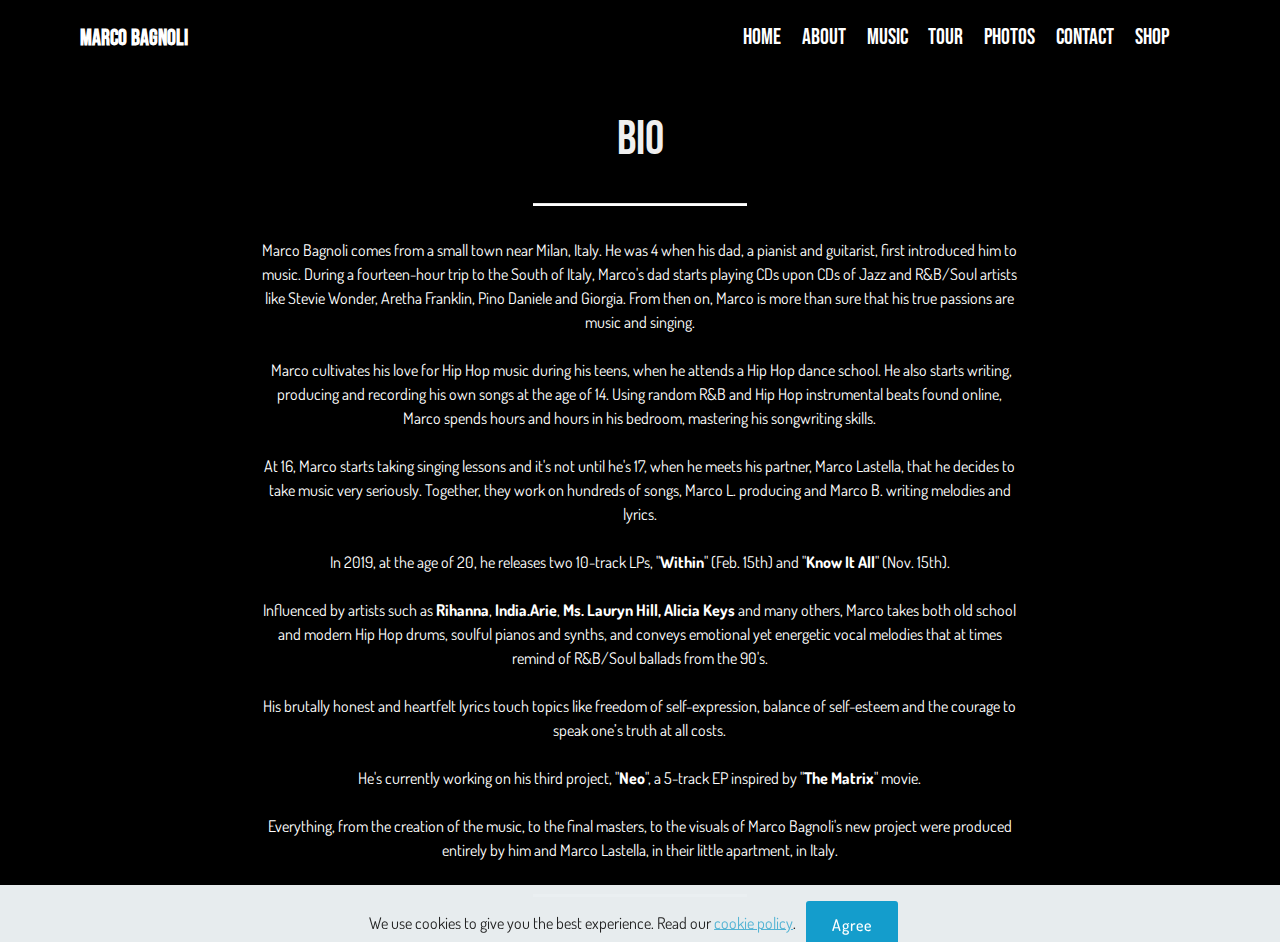
==== about.html @ 015d4e6a "create github pages" ====
<!DOCTYPE html>
<html  >
<head>
  <!-- Site made with Mobirise Website Builder v4.12.0, https://mobirise.com -->
  <meta charset="UTF-8">
  <meta http-equiv="X-UA-Compatible" content="IE=edge">
  <meta name="generator" content="Mobirise v4.12.0, mobirise.com">
  <meta name="viewport" content="width=device-width, initial-scale=1, minimum-scale=1">
  <link rel="shortcut icon" href="assets/images/favicon.png" type="image/x-icon">
  <meta name="description" content="Marco Bagnoli's Biography and informations.">
  
  <title>About</title>
  <link rel="stylesheet" href="assets/web/assets/mobirise-icons/mobirise-icons.css">
  <link rel="stylesheet" href="assets/bootstrap/css/bootstrap.min.css">
  <link rel="stylesheet" href="assets/bootstrap/css/bootstrap-grid.min.css">
  <link rel="stylesheet" href="assets/bootstrap/css/bootstrap-reboot.min.css">
  <link rel="stylesheet" href="assets/facebook-plugin/style.css">
  <link rel="stylesheet" href="assets/web/assets/gdpr-plugin/gdpr-styles.css">
  <link rel="stylesheet" href="assets/tether/tether.min.css">
  <link rel="stylesheet" href="assets/dropdown/css/style.css">
  <link rel="stylesheet" href="assets/theme/css/style.css">
  <link href="assets/fonts/style.css" rel="stylesheet">
  <link rel="preload" as="style" href="assets/mobirise/css/mbr-additional.css"><link rel="stylesheet" href="assets/mobirise/css/mbr-additional.css" type="text/css">
  
  
  
</head>
<body>

<!-- Analytics -->
<!-- Global site tag (gtag.js) - Google Analytics -->
<script async src="https://www.googletagmanager.com/gtag/js?id=UA-132354261-1"></script>
<script>
  window.dataLayer = window.dataLayer || [];
  function gtag(){dataLayer.push(arguments);}
  gtag('js', new Date());

  gtag('config', 'UA-132354261-1');
</script>

<!-- /Analytics -->


  <section class="menu cid-qTkzRZLJNu" once="menu" id="menu1-1o">

    

    <nav class="navbar navbar-expand beta-menu navbar-dropdown align-items-center navbar-fixed-top navbar-toggleable-sm">
        <button class="navbar-toggler navbar-toggler-right" type="button" data-toggle="collapse" data-target="#navbarSupportedContent" aria-controls="navbarSupportedContent" aria-expanded="false" aria-label="Toggle navigation">
            <div class="hamburger">
                <span></span>
                <span></span>
                <span></span>
                <span></span>
            </div>
        </button>
        <div class="menu-logo">
            <div class="navbar-brand">
                
                <span class="navbar-caption-wrap"><a class="navbar-caption text-white display-4" href="index.html">
                        marco bagnoli</a></span>
            </div>
        </div>
        <div class="collapse navbar-collapse" id="navbarSupportedContent">
            <ul class="navbar-nav nav-dropdown nav-right" data-app-modern-menu="true"><li class="nav-item">
                    <a class="nav-link link text-white display-4" href="index.html">
                        
                        HOME</a>
                </li><li class="nav-item"><a class="nav-link link text-white display-4" href="page3.html">about</a></li><li class="nav-item"><a class="nav-link link text-white display-4" href="page4.html">music</a></li><li class="nav-item"><a class="nav-link link text-white display-4" href="page7.html">tour</a></li><li class="nav-item"><a class="nav-link link text-white display-4" href="page5.html">photos</a></li><li class="nav-item"><a class="nav-link link text-white display-4" href="page6.html">contact</a></li><li class="nav-item"><a class="nav-link link text-white display-4" href="page8.html">shop</a></li>
                <li class="nav-item">
                    <a class="nav-link link text-white display-4" href="https://mobirise.com">
                        </a>
                </li></ul>
            
        </div>
    </nav>
</section>

<section class="engine"><a href="https://mobirise.info/j">website templates</a></section><section once="footers" class="cid-rNeurJ3QUD" id="footer6-1p">

    

    

    <div class="container">
        <div class="media-container-row align-center mbr-white">
            <div class="col-12">
                <p class="mbr-text mb-0 mbr-fonts-style display-7">
                    © Copyright 2020 Marco Bagnoli - All Rights Reserved - <a href="policy.html" target="_blank">Privacy Policy</a></p>
            </div>
        </div>
    </div>
</section>

<section class="mbr-section content4 cid-rSmKS3xxkM" id="content4-21">

    

    <div class="container">
        <div class="media-container-row">
            <div class="title col-12 col-md-8">
                <h2 class="align-center pb-3 mbr-fonts-style display-2">Bio<br></h2>
                
                
            </div>
        </div>
    </div>
</section>

<section class="mbr-section article content10 cid-rSmKSJbjOp" id="content10-22">
    
     

    <div class="container">
        <div class="inner-container" style="width: 69%;">
            <hr class="line" style="width: 28%;">
            <div class="section-text align-center mbr-white mbr-fonts-style display-7">Marco Bagnoli comes from a small town near Milan, Italy. He was 4 when his dad, a pianist and guitarist, first introduced him to music. During a fourteen-hour trip to the South of Italy, Marco's dad starts playing CDs upon CDs of Jazz and R&amp;B/Soul artists like Stevie Wonder, Aretha Franklin, Pino Daniele and Giorgia. From then on, Marco is more than sure that his true passions are music and singing.<br><br>&nbsp;Marco cultivates his love for Hip Hop music during his teens, when he attends a Hip Hop dance school. He also starts&nbsp;writing, producing and recording his own songs at the age of 14. Using random R&amp;B and Hip Hop instrumental beats found online, Marco spends hours and hours in his bedroom, mastering his songwriting skills.<br><br>At 16, Marco starts taking singing lessons and it's not until he's 17, when he meets his partner, Marco Lastella, that he decides to take music very seriously. Together, they work on hundreds of songs, Marco L. producing and Marco B. writing melodies and lyrics.<br><br>In 2019, at the age of 20, he releases two 10-track LPs, "<strong>Within</strong>" (Feb. 15th) and "<strong>Know It All</strong>" (Nov. 15th).<br><br>Influenced by artists such as <strong>Rihanna</strong>, <strong>India.Arie</strong>, <strong>Ms. Lauryn Hill, Alicia Keys </strong>and&nbsp;many others, Marco takes both old school and modern Hip Hop drums, soulful pianos and synths, and conveys emotional yet energetic vocal melodies that at times remind of R&amp;B/Soul ballads from the 90's.<br><br>His brutally honest and heartfelt lyrics touch topics like freedom of self-expression, balance of self-esteem and the courage to speak one’s truth at all costs.<br><br>He's currently working on his third project, "<strong>Neo</strong>", a 5-track EP inspired by "<strong>The Matrix</strong>" movie.<br><br>Everything, from the creation of the music, to the final masters, to the visuals of Marco Bagnoli's new project were produced entirely by him and Marco Lastella, in their little apartment, in Italy.</div>
            <hr class="line" style="width: 28%;">
        </div>
    </div>
</section>


  <script src="assets/web/assets/jquery/jquery.min.js"></script>
  <script src="assets/popper/popper.min.js"></script>
  <script src="assets/bootstrap/js/bootstrap.min.js"></script>
  <script src="https://connect.facebook.net/en_US/sdk.js#xfbml=1&version=v2.5"></script>
  <script src="https://apis.google.com/js/plusone.js"></script>
  <script src="assets/facebook-plugin/facebook-script.js"></script>
  <script src="assets/tether/tether.min.js"></script>
  <script src="assets/web/assets/cookies-alert-plugin/cookies-alert-core.js"></script>
  <script src="assets/web/assets/cookies-alert-plugin/cookies-alert-script.js"></script>
  <script src="assets/smoothscroll/smooth-scroll.js"></script>
  <script src="assets/dropdown/js/nav-dropdown.js"></script>
  <script src="assets/dropdown/js/navbar-dropdown.js"></script>
  <script src="assets/touchswipe/jquery.touch-swipe.min.js"></script>
  <script src="assets/theme/js/script.js"></script>
  
  
<input name="cookieData" type="hidden" data-cookie-customDialogSelector='null' data-cookie-colorText='#232323' data-cookie-colorBg='rgba(234, 239, 241, 0.99)' data-cookie-textButton='Agree' data-cookie-colorButton='' data-cookie-colorLink='#55b4d4' data-cookie-underlineLink='true' data-cookie-text="We use cookies to give you the best experience. Read our <a href='policy.html'>cookie policy</a>.">
  </body>
</html>
---- assets/web/assets/mobirise-icons/mobirise-icons.css ----
@font-face {
  font-family: 'MobiriseIcons';
  src:  url('mobirise-icons.eot?spat4u');
  src:  url('mobirise-icons.eot?spat4u#iefix') format('embedded-opentype'),
    url('mobirise-icons.ttf?spat4u') format('truetype'),
    url('mobirise-icons.woff?spat4u') format('woff'),
    url('mobirise-icons.svg?spat4u#MobiriseIcons') format('svg');
  font-weight: normal;
  font-style: normal;
  font-display: swap;
}

[class^="mbri-"], [class*=" mbri-"] {
  /* use !important to prevent issues with browser extensions that change fonts */
  font-family: MobiriseIcons !important;
  speak: none;
  font-style: normal;
  font-weight: normal;
  font-variant: normal;
  text-transform: none;
  line-height: 1;

  /* Better Font Rendering =========== */
  -webkit-font-smoothing: antialiased;
  -moz-osx-font-smoothing: grayscale;
}

.mbri-add-submenu:before {
  content: "\e900";
}
.mbri-alert:before {
  content: "\e901";
}
.mbri-align-center:before {
  content: "\e902";
}
.mbri-align-justify:before {
  content: "\e903";
}
.mbri-align-left:before {
  content: "\e904";
}
.mbri-align-right:before {
  content: "\e905";
}
.mbri-android:before {
  content: "\e906";
}
.mbri-apple:before {
  content: "\e907";
}
.mbri-arrow-down:before {
  content: "\e908";
}
.mbri-arrow-next:before {
  content: "\e909";
}
.mbri-arrow-prev:before {
  content: "\e90a";
}
.mbri-arrow-up:before {
  content: "\e90b";
}
.mbri-bold:before {
  content: "\e90c";
}
.mbri-bookmark:before {
  content: "\e90d";
}
.mbri-bootstrap:before {
  content: "\e90e";
}
.mbri-briefcase:before {
  content: "\e90f";
}
.mbri-browse:before {
  content: "\e910";
}
.mbri-bulleted-list:before {
  content: "\e911";
}
.mbri-calendar:before {
  content: "\e912";
}
.mbri-camera:before {
  content: "\e913";
}
.mbri-cart-add:before {
  content: "\e914";
}
.mbri-cart-full:before {
  content: "\e915";
}
.mbri-cash:before {
  content: "\e916";
}
.mbri-change-style:before {
  content: "\e917";
}
.mbri-chat:before {
  content: "\e918";
}
.mbri-clock:before {
  content: "\e919";
}
.mbri-close:before {
  content: "\e91a";
}
.mbri-cloud:before {
  content: "\e91b";
}
.mbri-code:before {
  content: "\e91c";
}
.mbri-contact-form:before {
  content: "\e91d";
}
.mbri-credit-card:before {
  content: "\e91e";
}
.mbri-cursor-click:before {
  content: "\e91f";
}
.mbri-cust-feedback:before {
  content: "\e920";
}
.mbri-database:before {
  content: "\e921";
}
.mbri-delivery:before {
  content: "\e922";
}
.mbri-desktop:before {
  content: "\e923";
}
.mbri-devices:before {
  content: "\e924";
}
.mbri-down:before {
  content: "\e925";
}
.mbri-download:before {
  content: "\e989";
}
.mbri-drag-n-drop:before {
  content: "\e927";
}
.mbri-drag-n-drop2:before {
  content: "\e928";
}
.mbri-edit:before {
  content: "\e929";
}
.mbri-edit2:before {
  content: "\e92a";
}
.mbri-error:before {
  content: "\e92b";
}
.mbri-extension:before {
  content: "\e92c";
}
.mbri-features:before {
  content: "\e92d";
}
.mbri-file:before {
  content: "\e92e";
}
.mbri-flag:before {
  content: "\e92f";
}
.mbri-folder:before {
  content: "\e930";
}
.mbri-gift:before {
  content: "\e931";
}
.mbri-github:before {
  content: "\e932";
}
.mbri-globe:before {
  content: "\e933";
}
.mbri-globe-2:before {
  content: "\e934";
}
.mbri-growing-chart:before {
  content: "\e935";
}
.mbri-hearth:before {
  content: "\e936";
}
.mbri-help:before {
  content: "\e937";
}
.mbri-home:before {
  content: "\e938";
}
.mbri-hot-cup:before {
  content: "\e939";
}
.mbri-idea:before {
  content: "\e93a";
}
.mbri-image-gallery:before {
  content: "\e93b";
}
.mbri-image-slider:before {
  content: "\e93c";
}
.mbri-info:before {
  content: "\e93d";
}
.mbri-italic:before {
  content: "\e93e";
}
.mbri-key:before {
  content: "\e93f";
}
.mbri-laptop:before {
  content: "\e940";
}
.mbri-layers:before {
  content: "\e941";
}
.mbri-left-right:before {
  content: "\e942";
}
.mbri-left:before {
  content: "\e943";
}
.mbri-letter:before {
  content: "\e944";
}
.mbri-like:before {
  content: "\e945";
}
.mbri-link:before {
  content: "\e946";
}
.mbri-lock:before {
  content: "\e947";
}
.mbri-login:before {
  content: "\e948";
}
.mbri-logout:before {
  content: "\e949";
}
.mbri-magic-stick:before {
  content: "\e94a";
}
.mbri-map-pin:before {
  content: "\e94b";
}
.mbri-menu:before {
  content: "\e94c";
}
.mbri-mobile:before {
  content: "\e94d";
}
.mbri-mobile2:before {
  content: "\e94e";
}
.mbri-mobirise:before {
  content: "\e94f";
}
.mbri-more-horizontal:before {
  content: "\e950";
}
.mbri-more-vertical:before {
  content: "\e951";
}
.mbri-music:before {
  content: "\e952";
}
.mbri-new-file:before {
  content: "\e953";
}
.mbri-numbered-list:before {
  content: "\e954";
}
.mbri-opened-folder:before {
  content: "\e955";
}
.mbri-pages:before {
  content: "\e956";
}
.mbri-paper-plane:before {
  content: "\e957";
}
.mbri-paperclip:before {
  content: "\e958";
}
.mbri-photo:before {
  content: "\e959";
}
.mbri-photos:before {
  content: "\e95a";
}
.mbri-pin:before {
  content: "\e95b";
}
.mbri-play:before {
  content: "\e95c";
}
.mbri-plus:before {
  content: "\e95d";
}
.mbri-preview:before {
  content: "\e95e";
}
.mbri-print:before {
  content: "\e95f";
}
.mbri-protect:before {
  content: "\e960";
}
.mbri-question:before {
  content: "\e961";
}
.mbri-quote-left:before {
  content: "\e962";
}
.mbri-quote-right:before {
  content: "\e963";
}
.mbri-refresh:before {
  content: "\e964";
}
.mbri-responsive:before {
  content: "\e965";
}
.mbri-right:before {
  content: "\e966";
}
.mbri-rocket:before {
  content: "\e967";
}
.mbri-sad-face:before {
  content: "\e968";
}
.mbri-sale:before {
  content: "\e969";
}
.mbri-save:before {
  content: "\e96a";
}
.mbri-search:before {
  content: "\e96b";
}
.mbri-setting:before {
  content: "\e96c";
}
.mbri-setting2:before {
  content: "\e96d";
}
.mbri-setting3:before {
  content: "\e96e";
}
.mbri-share:before {
  content: "\e96f";
}
.mbri-shopping-bag:before {
  content: "\e970";
}
.mbri-shopping-basket:before {
  content: "\e971";
}
.mbri-shopping-cart:before {
  content: "\e972";
}
.mbri-sites:before {
  content: "\e973";
}
.mbri-smile-face:before {
  content: "\e974";
}
.mbri-speed:before {
  content: "\e975";
}
.mbri-star:before {
  content: "\e976";
}
.mbri-success:before {
  content: "\e977";
}
.mbri-sun:before {
  content: "\e978";
}
.mbri-sun2:before {
  content: "\e979";
}
.mbri-tablet:before {
  content: "\e97a";
}
.mbri-tablet-vertical:before {
  content: "\e97b";
}
.mbri-target:before {
  content: "\e97c";
}
.mbri-timer:before {
  content: "\e97d";
}
.mbri-to-ftp:before {
  content: "\e97e";
}
.mbri-to-local-drive:before {
  content: "\e97f";
}
.mbri-touch-swipe:before {
  content: "\e980";
}
.mbri-touch:before {
  content: "\e981";
}
.mbri-trash:before {
  content: "\e982";
}
.mbri-underline:before {
  content: "\e983";
}
.mbri-unlink:before {
  content: "\e984";
}
.mbri-unlock:before {
  content: "\e985";
}
.mbri-up-down:before {
  content: "\e986";
}
.mbri-up:before {
  content: "\e987";
}
.mbri-update:before {
  content: "\e988";
}
.mbri-upload:before {
 content: "\e926"; 
}
.mbri-user:before {
  content: "\e98a";
}
.mbri-user2:before {
  content: "\e98b";
}
.mbri-users:before {
  content: "\e98c";
}
.mbri-video:before {
  content: "\e98d";
}
.mbri-video-play:before {
  content: "\e98e";
}
.mbri-watch:before {
  content: "\e98f";
}
.mbri-website-theme:before {
  content: "\e990";
}
.mbri-wifi:before {
  content: "\e991";
}
.mbri-windows:before {
  content: "\e992";
}
.mbri-zoom-out:before {
  content: "\e993";
}
.mbri-redo:before {
  content: "\e994";
}
.mbri-undo:before {
  content: "\e995";
}
---- assets/facebook-plugin/style.css ----
.mbr-section.mbr-section__comments{
    position: relative;
}
.mbr-section__comments{
    background-size: cover;
}
.addons-container {
  position: relative;
  margin-left: auto;
  margin-right: auto;
  padding-right: 15px;
  padding-left: 15px; }
  @media (min-width: 576px) {
    .addons-container {
      padding-right: 15px;
      padding-left: 15px; } }
  @media (min-width: 768px) {
    .addons-container {
      padding-right: 15px;
      padding-left: 15px; } }
  @media (min-width: 992px) {
    .addons-container {
      padding-right: 15px;
      padding-left: 15px; } }
  @media (min-width: 1200px) {
    .addons-container {
      padding-right: 15px;
      padding-left: 15px; } }
  @media (min-width: 576px) {
    .addons-container {
      width: 540px;
      max-width: 100%; } }
  @media (min-width: 768px) {
    .addons-container {
      width: 720px;
      max-width: 100%; } }
  @media (min-width: 992px) {
    .addons-container {
      width: 960px;
      max-width: 100%; } }
  @media (min-width: 1200px) {
    .addons-container {
      width: 1140px;
      max-width: 100%; } }

.addons-container-inner{
    position: relative;
    width: 100%;
    min-height: 1px;
    padding-right: 15px;
    padding-left: 15px;
}
@media (min-width: 567px) {
    .addons-container-inner{
        -ms-flex: 0 0 66.666667%;
        flex: 0 0 66.666667%;
        max-width: 66.666667%;
    }
}
.addons-row{
    display: flex;
    justify-content:center;
}
---- assets/web/assets/gdpr-plugin/gdpr-styles.css ----
.gdpr-block {
    padding: 10px;
    font-size: 14px;
    display: block;
    width: 100%;
    text-align: center;
}
.gdpr-block.covert {
	display: none;
}
.textGDPR {
    position: relative;
}
.gdpr-block label span.textGDPR input[name='gdpr']{
    width: 15px;
    height: 15px;
    margin: 0;
    position: absolute;
    top: 2px;
    left: -20px;
}
.gdpr-block label {
    color: #a7a7a7;
    vertical-align: middle;
    user-select: none;
    margin-bottom: 0;
}
---- assets/dropdown/css/style.css ----
.navbar-dropdown {
  left: 0;
  padding: 0;
  position: absolute;
  right: 0;
  top: 0;
  transition: all 0.45s ease;
  z-index: 1030;
  background: #282828; }
  .navbar-dropdown .navbar-logo {
    margin-right: 0.8rem;
    transition: margin 0.3s ease-in-out;
    vertical-align: middle; }
    .navbar-dropdown .navbar-logo img {
      height: 3.125rem;
      transition: all 0.3s ease-in-out; }
    .navbar-dropdown .navbar-logo.mbr-iconfont {
      font-size: 3.125rem;
      line-height: 3.125rem; }
  .navbar-dropdown .navbar-caption {
    font-weight: 700;
    white-space: normal;
    vertical-align: -4px;
    line-height: 3.125rem !important; }
    .navbar-dropdown .navbar-caption, .navbar-dropdown .navbar-caption:hover {
      color: inherit;
      text-decoration: none; }
  .navbar-dropdown .mbr-iconfont + .navbar-caption {
    vertical-align: -1px; }
  .navbar-dropdown.navbar-fixed-top {
    position: fixed; }
  .navbar-dropdown .navbar-brand span {
    vertical-align: -4px; }
  .navbar-dropdown.bg-color.transparent {
    background: none; }
  .navbar-dropdown.navbar-short .navbar-brand {
    padding: 0.625rem 0; }
    .navbar-dropdown.navbar-short .navbar-brand span {
      vertical-align: -1px; }
  .navbar-dropdown.navbar-short .navbar-caption {
    line-height: 2.375rem !important;
    vertical-align: -2px; }
  .navbar-dropdown.navbar-short .navbar-logo {
    margin-right: 0.5rem; }
    .navbar-dropdown.navbar-short .navbar-logo img {
      height: 2.375rem; }
    .navbar-dropdown.navbar-short .navbar-logo.mbr-iconfont {
      font-size: 2.375rem;
      line-height: 2.375rem; }
  .navbar-dropdown.navbar-short .mbr-table-cell {
    height: 3.625rem; }
  .navbar-dropdown .navbar-close {
    left: 0.6875rem;
    position: fixed;
    top: 0.75rem;
    z-index: 1000; }
  .navbar-dropdown .hamburger-icon {
    content: "";
    display: inline-block;
    vertical-align: middle;
    width: 16px;
    -webkit-box-shadow: 0 -6px 0 1px #282828,0 0 0 1px #282828,0 6px 0 1px #282828;
    -moz-box-shadow: 0 -6px 0 1px #282828,0 0 0 1px #282828,0 6px 0 1px #282828;
    box-shadow: 0 -6px 0 1px #282828,0 0 0 1px #282828,0 6px 0 1px #282828; }

.dropdown-menu .dropdown-toggle[data-toggle="dropdown-submenu"]::after {
  border-bottom: 0.35em solid transparent;
  border-left: 0.35em solid;
  border-right: 0;
  border-top: 0.35em solid transparent;
  margin-left: 0.3rem; }

.dropdown-menu .dropdown-item:focus {
  outline: 0; }

.nav-dropdown {
  font-size: 0.75rem;
  font-weight: 500;
  height: auto !important; }
  .nav-dropdown .nav-btn {
    padding-left: 1rem; }
  .nav-dropdown .link {
    margin: .667em 1.667em;
    font-weight: 500;
    padding: 0;
    transition: color .2s ease-in-out; }
    .nav-dropdown .link.dropdown-toggle {
      margin-right: 2.583em; }
      .nav-dropdown .link.dropdown-toggle::after {
        margin-left: .25rem;
        border-top: 0.35em solid;
        border-right: 0.35em solid transparent;
        border-left: 0.35em solid transparent;
        border-bottom: 0; }
      .nav-dropdown .link.dropdown-toggle[aria-expanded="true"] {
        margin: 0;
        padding: 0.667em 3.263em  0.667em 1.667em; }
  .nav-dropdown .link::after,
  .nav-dropdown .dropdown-item::after {
    color: inherit; }
  .nav-dropdown .btn {
    font-size: 0.75rem;
    font-weight: 700;
    letter-spacing: 0;
    margin-bottom: 0;
    padding-left: 1.25rem;
    padding-right: 1.25rem; }
  .nav-dropdown .dropdown-menu {
    border-radius: 0;
    border: 0;
    left: 0;
    margin: 0;
    padding-bottom: 1.25rem;
    padding-top: 1.25rem;
    position: relative; }
  .nav-dropdown .dropdown-submenu {
    margin-left: 0.125rem;
    top: 0; }
  .nav-dropdown .dropdown-item {
    font-weight: 500;
    line-height: 2;
    padding: 0.3846em 4.615em 0.3846em 1.5385em;
    position: relative;
    transition: color .2s ease-in-out, background-color .2s ease-in-out; }
    .nav-dropdown .dropdown-item::after {
      margin-top: -0.3077em;
      position: absolute;
      right: 1.1538em;
      top: 50%; }
    .nav-dropdown .dropdown-item:focus, .nav-dropdown .dropdown-item:hover {
      background: none; }

@media (max-width: 767px) {
  .nav-dropdown.navbar-toggleable-sm {
    bottom: 0;
    display: none;
    left: 0;
    overflow-x: hidden;
    position: fixed;
    top: 0;
    transform: translateX(-100%);
    -ms-transform: translateX(-100%);
    -webkit-transform: translateX(-100%);
    width: 18.75rem;
    z-index: 999; } }
.nav-dropdown.navbar-toggleable-xl {
  bottom: 0;
  display: none;
  left: 0;
  overflow-x: hidden;
  position: fixed;
  top: 0;
  transform: translateX(-100%);
  -ms-transform: translateX(-100%);
  -webkit-transform: translateX(-100%);
  width: 18.75rem;
  z-index: 999; }

.nav-dropdown-sm {
  display: block !important;
  overflow-x: hidden;
  overflow: auto;
  padding-top: 3.875rem; }
  .nav-dropdown-sm::after {
    content: "";
    display: block;
    height: 3rem;
    width: 100%; }
  .nav-dropdown-sm.collapse.in ~ .navbar-close {
    display: block !important; }
  .nav-dropdown-sm.collapsing, .nav-dropdown-sm.collapse.in {
    transform: translateX(0);
    -ms-transform: translateX(0);
    -webkit-transform: translateX(0);
    transition: all 0.25s ease-out;
    -webkit-transition: all 0.25s ease-out;
    background: #282828; }
  .nav-dropdown-sm.collapsing[aria-expanded="false"] {
    transform: translateX(-100%);
    -ms-transform: translateX(-100%);
    -webkit-transform: translateX(-100%); }
  .nav-dropdown-sm .nav-item {
    display: block;
    margin-left: 0 !important;
    padding-left: 0; }
  .nav-dropdown-sm .link,
  .nav-dropdown-sm .dropdown-item {
    border-top: 1px dotted rgba(255, 255, 255, 0.1);
    font-size: 0.8125rem;
    line-height: 1.6;
    margin: 0 !important;
    padding: 0.875rem 2.4rem 0.875rem 1.5625rem !important;
    position: relative;
    white-space: normal; }
    .nav-dropdown-sm .link:focus, .nav-dropdown-sm .link:hover,
    .nav-dropdown-sm .dropdown-item:focus,
    .nav-dropdown-sm .dropdown-item:hover {
      background: rgba(0, 0, 0, 0.2) !important;
      color: #c0a375; }
  .nav-dropdown-sm .nav-btn {
    position: relative;
    padding: 1.5625rem 1.5625rem 0 1.5625rem; }
    .nav-dropdown-sm .nav-btn::before {
      border-top: 1px dotted rgba(255, 255, 255, 0.1);
      content: "";
      left: 0;
      position: absolute;
      top: 0;
      width: 100%; }
    .nav-dropdown-sm .nav-btn + .nav-btn {
      padding-top: 0.625rem; }
      .nav-dropdown-sm .nav-btn + .nav-btn::before {
        display: none; }
  .nav-dropdown-sm .btn {
    padding: 0.625rem 0; }
  .nav-dropdown-sm .dropdown-toggle[data-toggle="dropdown-submenu"]::after {
    margin-left: .25rem;
    border-top: 0.35em solid;
    border-right: 0.35em solid transparent;
    border-left: 0.35em solid transparent;
    border-bottom: 0; }
  .nav-dropdown-sm .dropdown-toggle[data-toggle="dropdown-submenu"][aria-expanded="true"]::after {
    border-top: 0;
    border-right: 0.35em solid transparent;
    border-left: 0.35em solid transparent;
    border-bottom: 0.35em solid; }
  .nav-dropdown-sm .dropdown-menu {
    margin: 0;
    padding: 0;
    position: relative;
    top: 0;
    left: 0;
    width: 100%;
    border: 0;
    float: none;
    border-radius: 0;
    background: none; }
  .nav-dropdown-sm .dropdown-submenu {
    left: 100%;
    margin-left: 0.125rem;
    margin-top: -1.25rem;
    top: 0; }

.navbar-toggleable-sm .nav-dropdown .dropdown-menu {
  position: absolute; }

.navbar-toggleable-sm .nav-dropdown .dropdown-submenu {
  left: 100%;
  margin-left: 0.125rem;
  margin-top: -1.25rem;
  top: 0; }

.navbar-toggleable-sm.opened .nav-dropdown .dropdown-menu {
  position: relative; }

.navbar-toggleable-sm.opened .nav-dropdown .dropdown-submenu {
  left: 0;
  margin-left: 00rem;
  margin-top: 0rem;
  top: 0; }

.is-builder .nav-dropdown.collapsing {
  transition: none !important; }

/*# sourceMappingURL=style.css.map */
---- assets/theme/css/style.css ----
/*!
 * Mobirise v4 theme (https://mobirise.com/)
 * Copyright 2017 Mobirise
 */
section {
  background-color: #eeeeee; }

body {
  font-style: normal;
  line-height: 1.5; }

section,
.container,
.container-fluid {
  position: relative;
  word-wrap: break-word; }

a.mbr-iconfont:hover {
  text-decoration: none; }

.article .lead p,
.article .lead ul,
.article .lead ol,
.article .lead pre,
.article .lead blockquote {
  margin-bottom: 0; }

ul,
ol,
pre,
blockquote {
  margin-bottom: 2.3125rem; }

pre {
  background: #f4f4f4;
  padding: 10px 24px;
  white-space: pre-wrap; }

.inactive {
  -webkit-user-select: none;
  -moz-user-select: none;
  -ms-user-select: none;
  user-select: none;
  pointer-events: none;
  -webkit-user-drag: none;
  user-drag: none; }

.mbr-section__comments .row {
  justify-content: center;
  -webkit-justify-content: center; }

a {
  font-style: normal;
  font-weight: 400;
  cursor: pointer; }
  a, a:hover {
    text-decoration: none; }

figure {
  margin-bottom: 0; }

body {
  color: #232323; }

h1,
h2,
h3,
h4,
h5,
h6,
.h1,
.h2,
.h3,
.h4,
.h5,
.h6,
.display-1,
.display-2,
.display-3,
.display-4 {
  line-height: 1;
  word-break: break-word;
  word-wrap: break-word; }

.mbr-section-title {
  font-style: normal;
  line-height: 1.2; }

.mbr-section-subtitle {
  line-height: 1.3; }

.mbr-text {
  font-style: normal;
  line-height: 1.6; }

b,
strong {
  font-weight: bold; }

blockquote {
  padding: 10px 0 10px 20px;
  position: relative;
  border-left: 2px solid;
  border-color: #ff3366; }

input:-webkit-autofill, input:-webkit-autofill:hover, input:-webkit-autofill:focus, input:-webkit-autofill:active {
  transition-delay: 9999s;
  transition-property: background-color, color; }

textarea[type='hidden'] {
  display: none; }

body {
  position: relative; }

section {
  background-position: 50% 50%;
  background-repeat: no-repeat;
  background-size: cover; }
  section .mbr-background-video,
  section .mbr-background-video-preview {
    position: absolute;
    bottom: 0;
    left: 0;
    right: 0;
    top: 0; }

.hidden {
  visibility: hidden; }

.mbr-z-index20 {
  z-index: 20; }

/*! Base colors */
.mbr-white {
  color: #ffffff; }

.mbr-black {
  color: #000000; }

.mbr-bg-white {
  background-color: #ffffff; }

.mbr-bg-black {
  background-color: #000000; }

/*! Text-aligns */
.align-left {
  text-align: left; }

.align-center {
  text-align: center; }

.align-right {
  text-align: right; }

@media (max-width: 767px) {
  .align-left,
  .align-center,
  .align-right,
  .mbr-section-btn,
  .mbr-section-title {
    text-align: center; } }
/*! Font-weight  */
.mbr-light {
  font-weight: 300; }

.mbr-regular {
  font-weight: 400; }

.mbr-semibold {
  font-weight: 500; }

.mbr-bold {
  font-weight: 700; }

/*! Media  */
.media-size-item {
  -webkit-flex: 1 1 auto;
  -moz-flex: 1 1 auto;
  -ms-flex: 1 1 auto;
  -o-flex: 1 1 auto;
  flex: 1 1 auto; }

.media-content {
  -webkit-flex-basis: 100%;
  flex-basis: 100%; }

.media-container-row {
  display: -ms-flexbox;
  display: -webkit-flex;
  display: flex;
  -webkit-flex-direction: row;
  -ms-flex-direction: row;
  flex-direction: row;
  -webkit-flex-wrap: wrap;
  -ms-flex-wrap: wrap;
  flex-wrap: wrap;
  -webkit-justify-content: center;
  -ms-flex-pack: center;
  justify-content: center;
  -webkit-align-content: center;
  -ms-flex-line-pack: center;
  align-content: center;
  -webkit-align-items: start;
  -ms-flex-align: start;
  align-items: start; }
  .media-container-row .media-size-item {
    width: 400px; }

.media-container-column {
  display: -ms-flexbox;
  display: -webkit-flex;
  display: flex;
  -webkit-flex-direction: column;
  -ms-flex-direction: column;
  flex-direction: column;
  -webkit-flex-wrap: wrap;
  -ms-flex-wrap: wrap;
  flex-wrap: wrap;
  -webkit-justify-content: center;
  -ms-flex-pack: center;
  justify-content: center;
  -webkit-align-content: center;
  -ms-flex-line-pack: center;
  align-content: center;
  -webkit-align-items: stretch;
  -ms-flex-align: stretch;
  align-items: stretch; }
  .media-container-column > * {
    width: 100%; }

@media (min-width: 992px) {
  .media-container-row {
    -webkit-flex-wrap: nowrap;
    -ms-flex-wrap: nowrap;
    flex-wrap: nowrap; } }
figure {
  overflow: hidden; }

figure[mbr-media-size] {
  transition: width 0.1s; }

.mbr-figure img,
.mbr-figure iframe {
  display: block;
  width: 100%; }

.card {
  background-color: transparent;
  border: none; }

.card-box {
  width: 100%; }

.card-img {
  text-align: center;
  flex-shrink: 0;
  -webkit-flex-shrink: 0; }

.media {
  max-width: 100%;
  margin: 0 auto; }

.mbr-figure {
  -ms-flex-item-align: center;
  -ms-grid-row-align: center;
  -webkit-align-self: center;
  align-self: center; }

.media-container > div {
  max-width: 100%; }

.mbr-figure img,
.card-img img {
  width: 100%; }

@media (max-width: 991px) {
  .media-size-item {
    width: auto !important; }

  .media {
    width: auto; }

  .mbr-figure {
    width: 100% !important; } }
/*! Buttons */
.btn {
  font-weight: 500;
  border-width: 2px;
  font-style: normal;
  letter-spacing: 1px;
  margin: .4rem .8rem;
  white-space: normal;
  -webkit-transition: all .3s ease-in-out;
  -moz-transition: all .3s ease-in-out;
  transition: all .3s ease-in-out;
  display: inline-flex;
  align-items: center;
  justify-content: center;
  word-break: break-word;
  -webkit-align-items: center;
  -webkit-justify-content: center;
  display: -webkit-inline-flex; }

.btn-sm {
  font-weight: 500;
  letter-spacing: 1px;
  -webkit-transition: all .3s ease-in-out;
  -moz-transition: all .3s ease-in-out;
  transition: all .3s ease-in-out; }

.btn-md {
  font-weight: 500;
  letter-spacing: 1px;
  margin: .4rem .8rem !important;
  -webkit-transition: all .3s ease-in-out;
  -moz-transition: all .3s ease-in-out;
  transition: all .3s ease-in-out; }

.btn-lg {
  font-weight: 500;
  letter-spacing: 1px;
  margin: .4rem .8rem !important;
  -webkit-transition: all .3s ease-in-out;
  -moz-transition: all .3s ease-in-out;
  transition: all .3s ease-in-out; }

.mbr-section-btn {
  margin-left: -0.25rem;
  margin-right: -0.25rem;
  font-size: 0; }

nav .mbr-section-btn {
  margin-left: 0rem;
  margin-right: 0rem; }

.btn-form {
  border-radius: 0; }
  .btn-form:hover {
    cursor: pointer; }

/*! Btn icon margin */
.btn .mbr-iconfont,
.btn.btn-sm .mbr-iconfont {
  cursor: pointer;
  margin-right: 0.5rem; }

.btn.btn-md .mbr-iconfont,
.btn.btn-md .mbr-iconfont {
  margin-right: 0.8rem; }

.mbr-regular {
  font-weight: 400; }

.mbr-semibold {
  font-weight: 500; }

.mbr-bold {
  font-weight: 700; }

[type='submit'] {
  -webkit-appearance: none; }

/*! Full-screen */
.mbr-fullscreen .mbr-overlay {
  min-height: 100vh; }

.mbr-fullscreen {
  display: flex;
  display: -webkit-flex;
  display: -moz-flex;
  display: -ms-flex;
  display: -o-flex;
  align-items: center;
  -webkit-align-items: center;
  min-height: 100vh;
  padding-top: 3rem;
  padding-bottom: 3rem; }

/*! Map */
.map {
  height: 25rem;
  position: relative; }
  .map iframe {
    width: 100%;
    height: 100%; }

.mbr-overlay {
  background-color: #000;
  bottom: 0;
  left: 0;
  opacity: .5;
  position: absolute;
  right: 0;
  top: 0;
  z-index: 0;
  pointer-events: none; }

/* Form */
blockquote {
  font-style: italic;
  padding: 10px 0 10px 20px;
  font-size: 1.09rem;
  position: relative;
  border-width: 3px; }

.form-control {
  background-color: #f5f5f5;
  box-shadow: none;
  color: #565656;
  line-height: 1.43;
  min-height: 3.5em;
  padding: 1.07em .5em; }
  .form-control, .form-control:focus {
    border: 1px solid #e8e8e8; }
  .form-active .form-control:invalid {
    border-color: red; }

.form-control-label {
  position: relative;
  cursor: pointer;
  margin-bottom: .357em;
  padding: 0; }

.alert {
  color: #ffffff;
  border-radius: 0;
  border: 0;
  font-size: .875rem;
  line-height: 1.5;
  margin-bottom: 1.875rem;
  padding: 1.25rem;
  position: relative; }
  .alert.alert-form::after {
    background-color: inherit;
    bottom: -7px;
    content: "";
    display: block;
    height: 14px;
    left: 50%;
    margin-left: -7px;
    position: absolute;
    transform: rotate(45deg);
    width: 14px;
    -webkit-transform: rotate(45deg); }

.form-asterisk {
  font-family: initial;
  position: absolute;
  top: -2px;
  font-weight: normal; }

/*! Scroll to top arrow */
#scrollToTop a i:before {
  content: '';
  position: absolute;
  height: 40%;
  top: 25%;
  background: #fff;
  width: 2px;
  left: calc(50% - 1px); }
#scrollToTop a i:after {
  content: '';
  position: absolute;
  display: block;
  border-top: 2px solid #fff;
  border-right: 2px solid #fff;
  width: 40%;
  height: 40%;
  left: 30%;
  bottom: 30%;
  transform: rotate(135deg);
  -webkit-transform: rotate(135deg); }

.mbr-arrow-up {
  bottom: 25px;
  right: 90px;
  position: fixed;
  text-align: right;
  z-index: 5000;
  color: #ffffff;
  font-size: 32px;
  transform: rotate(180deg);
  -webkit-transform: rotate(180deg); }

.mbr-arrow-up a {
  background: rgba(0, 0, 0, 0.2);
  border-radius: 3px;
  color: #fff;
  display: inline-block;
  height: 60px;
  width: 60px;
  outline-style: none !important;
  position: relative;
  text-decoration: none;
  transition: all 0.3s ease-in-out;
  cursor: pointer;
  text-align: center; }
  .mbr-arrow-up a:hover {
    background-color: rgba(0, 0, 0, 0.4); }
  .mbr-arrow-up a i {
    line-height: 60px; }

.mbr-arrow-up-icon {
  display: block;
  color: #fff; }

.mbr-arrow-up-icon::before {
  content: '\203a';
  display: inline-block;
  font-family: serif;
  font-size: 32px;
  line-height: 1;
  font-style: normal;
  position: relative;
  top: 6px;
  left: -4px;
  -webkit-transform: rotate(-90deg);
  transform: rotate(-90deg); }

/*! Arrow Down */
.mbr-arrow {
  position: absolute;
  bottom: 45px;
  left: 50%;
  width: 60px;
  height: 60px;
  cursor: pointer;
  background-color: rgba(80, 80, 80, 0.5);
  border-radius: 50%;
  -webkit-transform: translateX(-50%);
  transform: translateX(-50%); }
  .mbr-arrow > a {
    display: inline-block;
    text-decoration: none;
    outline-style: none;
    -webkit-animation: arrowdown 1.7s ease-in-out infinite;
    animation: arrowdown 1.7s ease-in-out infinite; }
    .mbr-arrow > a > i {
      position: absolute;
      top: -2px;
      left: 15px;
      font-size: 2rem; }

@keyframes arrowdown {
  0% {
    transform: translateY(0px);
    -webkit-transform: translateY(0px); }
  50% {
    transform: translateY(-5px);
    -webkit-transform: translateY(-5px); }
  100% {
    transform: translateY(0px);
    -webkit-transform: translateY(0px); } }
@-webkit-keyframes arrowdown {
  0% {
    transform: translateY(0px);
    -webkit-transform: translateY(0px); }
  50% {
    transform: translateY(-5px);
    -webkit-transform: translateY(-5px); }
  100% {
    transform: translateY(0px);
    -webkit-transform: translateY(0px); } }
@media (max-width: 500px) {
  .mbr-arrow-up {
    left: 50%;
    right: auto;
    transform: translateX(-50%) rotate(180deg);
    -webkit-transform: translateX(-50%) rotate(180deg); } }
/*Gradients animation*/
@keyframes gradient-animation {
  from {
    background-position: 0% 100%;
    animation-timing-function: ease-in-out; }
  to {
    background-position: 100% 0%;
    animation-timing-function: ease-in-out; } }
@-webkit-keyframes gradient-animation {
  from {
    background-position: 0% 100%;
    animation-timing-function: ease-in-out; }
  to {
    background-position: 100% 0%;
    animation-timing-function: ease-in-out; } }
.bg-gradient {
  background-size: 200% 200%;
  animation: gradient-animation 5s infinite alternate;
  -webkit-animation: gradient-animation 5s infinite alternate; }

.menu .navbar-brand {
  display: -webkit-flex; }
  .menu .navbar-brand span {
    display: flex;
    display: -webkit-flex; }
  .menu .navbar-brand .navbar-caption-wrap {
    display: -webkit-flex; }
  .menu .navbar-brand .navbar-logo img {
    display: -webkit-flex; }
@media (min-width: 768px) and (max-width: 1023px) {
  .menu .navbar-toggleable-sm .navbar-nav {
    display: -webkit-box;
    display: -webkit-flex;
    display: -ms-flexbox; } }
@media (max-width: 1023px) {
  .menu .navbar-collapse {
    max-height: 93.5vh; }
    .menu .navbar-collapse.show {
      overflow: auto; } }
@media (min-width: 1024px) {
  .menu .navbar-nav.nav-dropdown {
    display: -webkit-flex; }
  .menu .navbar-toggleable-sm .navbar-collapse {
    display: -webkit-flex !important; }
  .menu .collapsed .navbar-collapse {
    max-height: 93.5vh; }
    .menu .collapsed .navbar-collapse.show {
      overflow: auto; } }
@media (max-width: 767px) {
  .menu .navbar-collapse {
    max-height: 80vh; } }

/* Others*/
.note-check a[data-value=Rubik] {
  font-style: normal; }

.mbr-arrow a {
  color: #ffffff; }

@media (max-width: 767px) {
  .mbr-arrow {
    display: none; } }
.navbar {
  display: -webkit-flex;
  -webkit-flex-wrap: wrap;
  -webkit-align-items: center;
  -webkit-justify-content: space-between; }

.navbar-collapse {
  -webkit-flex-basis: 100%;
  -webkit-flex-grow: 1;
  -webkit-align-items: center; }

.nav-dropdown .link {
  padding: 0.667em 1.667em !important;
  margin: 0 !important; }

.nav {
  display: -webkit-flex;
  -webkit-flex-wrap: wrap; }

.row {
  display: -webkit-flex;
  -webkit-flex-wrap: wrap; }

.justify-content-center {
  -webkit-justify-content: center; }

.form-inline {
  display: -webkit-flex;
  -webkit-flex-flow: row wrap;
  -webkit-align-items: center; }

.card-wrapper {
  -webkit-flex: 1; }

.carousel-control {
  z-index: 10;
  display: -webkit-flex;
  -webkit-align-items: center;
  -webkit-justify-content: center; }

.carousel-controls {
  display: -webkit-flex; }

.media {
  display: -webkit-flex; }

.form-group:focus {
  outline: none; }

.jq-selectbox__select {
  padding: 1.07em 0.5em;
  position: absolute;
  top: 0;
  left: 0;
  width: 100%; }

.jq-selectbox__dropdown {
  position: absolute;
  top: 100% !important;
  left: 0 !important;
  width: 100% !important; }

.jq-selectbox__trigger-arrow {
  transform: translateY(-50%); }

.jq-selectbox li {
  padding: 1.07em 0.5em; }

input[type='range'] {
  padding-left: 0 !important;
  padding-right: 0 !important; }

.modal-dialog,
.modal-content {
  height: 100%; }

.modal-dialog .carousel-inner {
  height: calc(100vh - 1.75rem); }
  @media (max-width: 575px) {
    .modal-dialog .carousel-inner {
      height: calc(100vh - 1rem); } }

.carousel-item {
  text-align: center; }

.carousel-item img {
  margin: auto; }

.navbar-toggler {
  -webkit-align-self: flex-start;
  -ms-flex-item-align: start;
  align-self: flex-start;
  padding: 0.25rem 0.75rem;
  font-size: 1.25rem;
  line-height: 1;
  background: transparent;
  border: 1px solid transparent;
  -webkit-border-radius: 0.25rem;
  border-radius: 0.25rem; }

.navbar-toggler:focus,
.navbar-toggler:hover {
  text-decoration: none; }

.navbar-toggler-icon {
  display: inline-block;
  width: 1.5em;
  height: 1.5em;
  vertical-align: middle;
  content: '';
  background: no-repeat center center;
  -webkit-background-size: 100% 100%;
  -o-background-size: 100% 100%;
  background-size: 100% 100%; }

.navbar-toggler-left {
  position: absolute;
  left: 1rem; }

.navbar-toggler-right {
  position: absolute;
  right: 1rem; }

@media (max-width: 575px) {
  .navbar-toggleable .navbar-nav .dropdown-menu {
    position: static;
    float: none; }

  .navbar-toggleable > .container {
    padding-right: 0;
    padding-left: 0; } }
@media (min-width: 576px) {
  .navbar-toggleable {
    -webkit-box-orient: horizontal;
    -webkit-box-direction: normal;
    -webkit-flex-direction: row;
    -ms-flex-direction: row;
    flex-direction: row;
    -webkit-flex-wrap: nowrap;
    -ms-flex-wrap: nowrap;
    flex-wrap: nowrap;
    -webkit-box-align: center;
    -webkit-align-items: center;
    -ms-flex-align: center;
    align-items: center; }

  .navbar-toggleable .navbar-nav {
    -webkit-box-orient: horizontal;
    -webkit-box-direction: normal;
    -webkit-flex-direction: row;
    -ms-flex-direction: row;
    flex-direction: row; }

  .navbar-toggleable .navbar-nav .nav-link {
    padding-right: 0.5rem;
    padding-left: 0.5rem; }

  .navbar-toggleable > .container {
    display: -webkit-box;
    display: -webkit-flex;
    display: -ms-flexbox;
    display: flex;
    -webkit-flex-wrap: nowrap;
    -ms-flex-wrap: nowrap;
    flex-wrap: nowrap;
    -webkit-box-align: center;
    -webkit-align-items: center;
    -ms-flex-align: center;
    align-items: center; }

  .navbar-toggleable .navbar-collapse {
    display: -webkit-box !important;
    display: -webkit-flex !important;
    display: -ms-flexbox !important;
    display: flex !important;
    width: 100%; }

  .navbar-toggleable .navbar-toggler {
    display: none; } }
@media (max-width: 767px) {
  .navbar-toggleable-sm .navbar-nav .dropdown-menu {
    position: static;
    float: none; }

  .navbar-toggleable-sm > .container {
    padding-right: 0;
    padding-left: 0; } }
@media (min-width: 768px) {
  .navbar-toggleable-sm {
    -webkit-box-orient: horizontal;
    -webkit-box-direction: normal;
    -webkit-flex-direction: row;
    -ms-flex-direction: row;
    flex-direction: row;
    -webkit-flex-wrap: nowrap;
    -ms-flex-wrap: nowrap;
    flex-wrap: nowrap;
    -webkit-box-align: center;
    -webkit-align-items: center;
    -ms-flex-align: center;
    align-items: center; }

  .navbar-toggleable-sm .navbar-nav {
    -webkit-box-orient: horizontal;
    -webkit-box-direction: normal;
    -webkit-flex-direction: row;
    -ms-flex-direction: row;
    flex-direction: row; }

  .navbar-toggleable-sm .navbar-nav .nav-link {
    padding-right: 0.5rem;
    padding-left: 0.5rem; }

  .navbar-toggleable-sm > .container {
    display: -webkit-box;
    display: -webkit-flex;
    display: -ms-flexbox;
    display: flex;
    -webkit-flex-wrap: nowrap;
    -ms-flex-wrap: nowrap;
    flex-wrap: nowrap;
    -webkit-box-align: center;
    -webkit-align-items: center;
    -ms-flex-align: center;
    align-items: center; }

  .navbar-toggleable-sm .navbar-collapse {
    display: none;
    width: 100%; }

  .navbar-toggleable-sm .navbar-toggler {
    display: none; } }
@media (max-width: 1023px) {
  .navbar-toggleable-md .navbar-nav .dropdown-menu {
    position: static;
    float: none; }

  .navbar-toggleable-md > .container {
    padding-right: 0;
    padding-left: 0; } }
@media (min-width: 1024px) {
  .navbar-toggleable-md {
    -webkit-box-orient: horizontal;
    -webkit-box-direction: normal;
    -webkit-flex-direction: row;
    -ms-flex-direction: row;
    flex-direction: row;
    -webkit-flex-wrap: nowrap;
    -ms-flex-wrap: nowrap;
    flex-wrap: nowrap;
    -webkit-box-align: center;
    -webkit-align-items: center;
    -ms-flex-align: center;
    align-items: center; }

  .navbar-toggleable-md .navbar-nav {
    -webkit-box-orient: horizontal;
    -webkit-box-direction: normal;
    -webkit-flex-direction: row;
    -ms-flex-direction: row;
    flex-direction: row; }

  .navbar-toggleable-md .navbar-nav .nav-link {
    padding-right: 0.5rem;
    padding-left: 0.5rem; }

  .navbar-toggleable-md > .container {
    display: -webkit-box;
    display: -webkit-flex;
    display: -ms-flexbox;
    display: flex;
    -webkit-flex-wrap: nowrap;
    -ms-flex-wrap: nowrap;
    flex-wrap: nowrap;
    -webkit-box-align: center;
    -webkit-align-items: center;
    -ms-flex-align: center;
    align-items: center; }

  .navbar-toggleable-md .navbar-collapse {
    display: -webkit-box !important;
    display: -webkit-flex !important;
    display: -ms-flexbox !important;
    display: flex !important;
    width: 100%; }

  .navbar-toggleable-md .navbar-toggler {
    display: none; } }
@media (max-width: 1199px) {
  .navbar-toggleable-lg .navbar-nav .dropdown-menu {
    position: static;
    float: none; }

  .navbar-toggleable-lg > .container {
    padding-right: 0;
    padding-left: 0; } }
@media (min-width: 1200px) {
  .navbar-toggleable-lg {
    -webkit-box-orient: horizontal;
    -webkit-box-direction: normal;
    -webkit-flex-direction: row;
    -ms-flex-direction: row;
    flex-direction: row;
    -webkit-flex-wrap: nowrap;
    -ms-flex-wrap: nowrap;
    flex-wrap: nowrap;
    -webkit-box-align: center;
    -webkit-align-items: center;
    -ms-flex-align: center;
    align-items: center; }

  .navbar-toggleable-lg .navbar-nav {
    -webkit-box-orient: horizontal;
    -webkit-box-direction: normal;
    -webkit-flex-direction: row;
    -ms-flex-direction: row;
    flex-direction: row; }

  .navbar-toggleable-lg .navbar-nav .nav-link {
    padding-right: 0.5rem;
    padding-left: 0.5rem; }

  .navbar-toggleable-lg > .container {
    display: -webkit-box;
    display: -webkit-flex;
    display: -ms-flexbox;
    display: flex;
    -webkit-flex-wrap: nowrap;
    -ms-flex-wrap: nowrap;
    flex-wrap: nowrap;
    -webkit-box-align: center;
    -webkit-align-items: center;
    -ms-flex-align: center;
    align-items: center; }

  .navbar-toggleable-lg .navbar-collapse {
    display: -webkit-box !important;
    display: -webkit-flex !important;
    display: -ms-flexbox !important;
    display: flex !important;
    width: 100%; }

  .navbar-toggleable-lg .navbar-toggler {
    display: none; } }
.navbar-toggleable-xl {
  -webkit-box-orient: horizontal;
  -webkit-box-direction: normal;
  -webkit-flex-direction: row;
  -ms-flex-direction: row;
  flex-direction: row;
  -webkit-flex-wrap: nowrap;
  -ms-flex-wrap: nowrap;
  flex-wrap: nowrap;
  -webkit-box-align: center;
  -webkit-align-items: center;
  -ms-flex-align: center;
  align-items: center; }

.navbar-toggleable-xl .navbar-nav .dropdown-menu {
  position: static;
  float: none; }

.navbar-toggleable-xl > .container {
  padding-right: 0;
  padding-left: 0; }

.navbar-toggleable-xl .navbar-nav {
  -webkit-box-orient: horizontal;
  -webkit-box-direction: normal;
  -webkit-flex-direction: row;
  -ms-flex-direction: row;
  flex-direction: row; }

.navbar-toggleable-xl .navbar-nav .nav-link {
  padding-right: 0.5rem;
  padding-left: 0.5rem; }

.navbar-toggleable-xl > .container {
  display: -webkit-box;
  display: -webkit-flex;
  display: -ms-flexbox;
  display: flex;
  -webkit-flex-wrap: nowrap;
  -ms-flex-wrap: nowrap;
  flex-wrap: nowrap;
  -webkit-box-align: center;
  -webkit-align-items: center;
  -ms-flex-align: center;
  align-items: center; }

.navbar-toggleable-xl .navbar-collapse {
  display: -webkit-box !important;
  display: -webkit-flex !important;
  display: -ms-flexbox !important;
  display: flex !important;
  width: 100%; }

.navbar-toggleable-xl .navbar-toggler {
  display: none; }

.card-img {
  width: auto; }

.menu .navbar.collapsed:not(.beta-menu) {
  flex-direction: column;
  -webkit-flex-direction: column; }

.carousel-item.active,
.carousel-item-next,
.carousel-item-prev {
  display: -webkit-box;
  display: -webkit-flex;
  display: -ms-flexbox;
  display: flex; }

.note-air-layout .dropup .dropdown-menu,
.note-air-layout .navbar-fixed-bottom .dropdown .dropdown-menu {
  bottom: initial !important; }

html,
body {
  height: auto;
  min-height: 100vh; }

.dropup .dropdown-toggle::after {
  display: none; }

/*# sourceMappingURL=style.css.map */
.engine {
	position: absolute;
	text-indent: -2400px;
	text-align: center;
	padding: 0;
	top: 0;
	left: -2400px;
}
---- assets/fonts/style.css ----
@font-face {
   font-family: 'Lineal';
   font-display: swap;
   src: url('Lineal/font.ttf');
}
---- assets/mobirise/css/mbr-additional.css ----
@import url(https://fonts.googleapis.com/css?family=Bebas+Neue:400&display=swap);
@import url(https://fonts.googleapis.com/css?family=Roboto+Condensed:300,300i,400,400i,700,700i&display=swap);
@import url(https://fonts.googleapis.com/css?family=Dosis:200,300,400,500,600,700,800&display=swap);




body {
  font-family: Rubik;
}
.display-1 {
  font-family: 'Lineal';
  font-size: 4.25rem;
  font-display: swap;
}
.display-1 > .mbr-iconfont {
  font-size: 6.8rem;
}
.display-2 {
  font-family: 'Bebas Neue', display;
  font-size: 3rem;
  font-display: swap;
}
.display-2 > .mbr-iconfont {
  font-size: 4.8rem;
}
.display-4 {
  font-family: 'Bebas Neue', display;
  font-size: 1.4rem;
  font-display: swap;
}
.display-4 > .mbr-iconfont {
  font-size: 2.24rem;
}
.display-5 {
  font-family: 'Roboto Condensed', sans-serif;
  font-size: 1.5rem;
  font-display: swap;
}
.display-5 > .mbr-iconfont {
  font-size: 2.4rem;
}
.display-7 {
  font-family: 'Dosis', sans-serif;
  font-size: 1rem;
  font-display: swap;
}
.display-7 > .mbr-iconfont {
  font-size: 1.6rem;
}
/* ---- Fluid typography for mobile devices ---- */
/* 1.4 - font scale ratio ( bootstrap == 1.42857 ) */
/* 100vw - current viewport width */
/* (48 - 20)  48 == 48rem == 768px, 20 == 20rem == 320px(minimal supported viewport) */
/* 0.65 - min scale variable, may vary */
@media (max-width: 768px) {
  .display-1 {
    font-size: 3.4rem;
    font-size: calc( 2.1374999999999997rem + (4.25 - 2.1374999999999997) * ((100vw - 20rem) / (48 - 20)));
    line-height: calc( 1.4 * (2.1374999999999997rem + (4.25 - 2.1374999999999997) * ((100vw - 20rem) / (48 - 20))));
  }
  .display-2 {
    font-size: 2.4rem;
    font-size: calc( 1.7rem + (3 - 1.7) * ((100vw - 20rem) / (48 - 20)));
    line-height: calc( 1.4 * (1.7rem + (3 - 1.7) * ((100vw - 20rem) / (48 - 20))));
  }
  .display-4 {
    font-size: 1.12rem;
    font-size: calc( 1.14rem + (1.4 - 1.14) * ((100vw - 20rem) / (48 - 20)));
    line-height: calc( 1.4 * (1.14rem + (1.4 - 1.14) * ((100vw - 20rem) / (48 - 20))));
  }
  .display-5 {
    font-size: 1.2rem;
    font-size: calc( 1.175rem + (1.5 - 1.175) * ((100vw - 20rem) / (48 - 20)));
    line-height: calc( 1.4 * (1.175rem + (1.5 - 1.175) * ((100vw - 20rem) / (48 - 20))));
  }
}
/* Buttons */
.btn {
  padding: 1rem 3rem;
  border-radius: 3px;
}
.btn-sm {
  padding: 0.6rem 1.5rem;
  border-radius: 3px;
}
.btn-md {
  padding: 1rem 3rem;
  border-radius: 3px;
}
.btn-lg {
  padding: 1.2rem 3.2rem;
  border-radius: 3px;
}
.bg-primary {
  background-color: #149dcc !important;
}
.bg-success {
  background-color: #f7ed4a !important;
}
.bg-info {
  background-color: #82786e !important;
}
.bg-warning {
  background-color: #879a9f !important;
}
.bg-danger {
  background-color: #b1a374 !important;
}
.btn-primary,
.btn-primary:active {
  background-color: #149dcc !important;
  border-color: #149dcc !important;
  color: #ffffff !important;
}
.btn-primary:hover,
.btn-primary:focus,
.btn-primary.focus,
.btn-primary.active {
  color: #ffffff !important;
  background-color: #0d6786 !important;
  border-color: #0d6786 !important;
}
.btn-primary.disabled,
.btn-primary:disabled {
  color: #ffffff !important;
  background-color: #0d6786 !important;
  border-color: #0d6786 !important;
}
.btn-secondary,
.btn-secondary:active {
  background-color: #ff3366 !important;
  border-color: #ff3366 !important;
  color: #ffffff !important;
}
.btn-secondary:hover,
.btn-secondary:focus,
.btn-secondary.focus,
.btn-secondary.active {
  color: #ffffff !important;
  background-color: #e50039 !important;
  border-color: #e50039 !important;
}
.btn-secondary.disabled,
.btn-secondary:disabled {
  color: #ffffff !important;
  background-color: #e50039 !important;
  border-color: #e50039 !important;
}
.btn-info,
.btn-info:active {
  background-color: #82786e !important;
  border-color: #82786e !important;
  color: #ffffff !important;
}
.btn-info:hover,
.btn-info:focus,
.btn-info.focus,
.btn-info.active {
  color: #ffffff !important;
  background-color: #59524b !important;
  border-color: #59524b !important;
}
.btn-info.disabled,
.btn-info:disabled {
  color: #ffffff !important;
  background-color: #59524b !important;
  border-color: #59524b !important;
}
.btn-success,
.btn-success:active {
  background-color: #f7ed4a !important;
  border-color: #f7ed4a !important;
  color: #3f3c03 !important;
}
.btn-success:hover,
.btn-success:focus,
.btn-success.focus,
.btn-success.active {
  color: #3f3c03 !important;
  background-color: #eadd0a !important;
  border-color: #eadd0a !important;
}
.btn-success.disabled,
.btn-success:disabled {
  color: #3f3c03 !important;
  background-color: #eadd0a !important;
  border-color: #eadd0a !important;
}
.btn-warning,
.btn-warning:active {
  background-color: #879a9f !important;
  border-color: #879a9f !important;
  color: #ffffff !important;
}
.btn-warning:hover,
.btn-warning:focus,
.btn-warning.focus,
.btn-warning.active {
  color: #ffffff !important;
  background-color: #617479 !important;
  border-color: #617479 !important;
}
.btn-warning.disabled,
.btn-warning:disabled {
  color: #ffffff !important;
  background-color: #617479 !important;
  border-color: #617479 !important;
}
.btn-danger,
.btn-danger:active {
  background-color: #b1a374 !important;
  border-color: #b1a374 !important;
  color: #ffffff !important;
}
.btn-danger:hover,
.btn-danger:focus,
.btn-danger.focus,
.btn-danger.active {
  color: #ffffff !important;
  background-color: #8b7d4e !important;
  border-color: #8b7d4e !important;
}
.btn-danger.disabled,
.btn-danger:disabled {
  color: #ffffff !important;
  background-color: #8b7d4e !important;
  border-color: #8b7d4e !important;
}
.btn-white {
  color: #333333 !important;
}
.btn-white,
.btn-white:active {
  background-color: #ffffff !important;
  border-color: #ffffff !important;
  color: #808080 !important;
}
.btn-white:hover,
.btn-white:focus,
.btn-white.focus,
.btn-white.active {
  color: #808080 !important;
  background-color: #d9d9d9 !important;
  border-color: #d9d9d9 !important;
}
.btn-white.disabled,
.btn-white:disabled {
  color: #808080 !important;
  background-color: #d9d9d9 !important;
  border-color: #d9d9d9 !important;
}
.btn-black,
.btn-black:active {
  background-color: #333333 !important;
  border-color: #333333 !important;
  color: #ffffff !important;
}
.btn-black:hover,
.btn-black:focus,
.btn-black.focus,
.btn-black.active {
  color: #ffffff !important;
  background-color: #0d0d0d !important;
  border-color: #0d0d0d !important;
}
.btn-black.disabled,
.btn-black:disabled {
  color: #ffffff !important;
  background-color: #0d0d0d !important;
  border-color: #0d0d0d !important;
}
.btn-primary-outline,
.btn-primary-outline:active {
  background: none;
  border-color: #0b566f;
  color: #0b566f;
}
.btn-primary-outline:hover,
.btn-primary-outline:focus,
.btn-primary-outline.focus,
.btn-primary-outline.active {
  color: #ffffff;
  background-color: #149dcc;
  border-color: #149dcc;
}
.btn-primary-outline.disabled,
.btn-primary-outline:disabled {
  color: #ffffff !important;
  background-color: #149dcc !important;
  border-color: #149dcc !important;
}
.btn-secondary-outline,
.btn-secondary-outline:active {
  background: none;
  border-color: #cc0033;
  color: #cc0033;
}
.btn-secondary-outline:hover,
.btn-secondary-outline:focus,
.btn-secondary-outline.focus,
.btn-secondary-outline.active {
  color: #ffffff;
  background-color: #ff3366;
  border-color: #ff3366;
}
.btn-secondary-outline.disabled,
.btn-secondary-outline:disabled {
  color: #ffffff !important;
  background-color: #ff3366 !important;
  border-color: #ff3366 !important;
}
.btn-info-outline,
.btn-info-outline:active {
  background: none;
  border-color: #4b453f;
  color: #4b453f;
}
.btn-info-outline:hover,
.btn-info-outline:focus,
.btn-info-outline.focus,
.btn-info-outline.active {
  color: #ffffff;
  background-color: #82786e;
  border-color: #82786e;
}
.btn-info-outline.disabled,
.btn-info-outline:disabled {
  color: #ffffff !important;
  background-color: #82786e !important;
  border-color: #82786e !important;
}
.btn-success-outline,
.btn-success-outline:active {
  background: none;
  border-color: #d2c609;
  color: #d2c609;
}
.btn-success-outline:hover,
.btn-success-outline:focus,
.btn-success-outline.focus,
.btn-success-outline.active {
  color: #3f3c03;
  background-color: #f7ed4a;
  border-color: #f7ed4a;
}
.btn-success-outline.disabled,
.btn-success-outline:disabled {
  color: #3f3c03 !important;
  background-color: #f7ed4a !important;
  border-color: #f7ed4a !important;
}
.btn-warning-outline,
.btn-warning-outline:active {
  background: none;
  border-color: #55666b;
  color: #55666b;
}
.btn-warning-outline:hover,
.btn-warning-outline:focus,
.btn-warning-outline.focus,
.btn-warning-outline.active {
  color: #ffffff;
  background-color: #879a9f;
  border-color: #879a9f;
}
.btn-warning-outline.disabled,
.btn-warning-outline:disabled {
  color: #ffffff !important;
  background-color: #879a9f !important;
  border-color: #879a9f !important;
}
.btn-danger-outline,
.btn-danger-outline:active {
  background: none;
  border-color: #7a6e45;
  color: #7a6e45;
}
.btn-danger-outline:hover,
.btn-danger-outline:focus,
.btn-danger-outline.focus,
.btn-danger-outline.active {
  color: #ffffff;
  background-color: #b1a374;
  border-color: #b1a374;
}
.btn-danger-outline.disabled,
.btn-danger-outline:disabled {
  color: #ffffff !important;
  background-color: #b1a374 !important;
  border-color: #b1a374 !important;
}
.btn-black-outline,
.btn-black-outline:active {
  background: none;
  border-color: #000000;
  color: #000000;
}
.btn-black-outline:hover,
.btn-black-outline:focus,
.btn-black-outline.focus,
.btn-black-outline.active {
  color: #ffffff;
  background-color: #333333;
  border-color: #333333;
}
.btn-black-outline.disabled,
.btn-black-outline:disabled {
  color: #ffffff !important;
  background-color: #333333 !important;
  border-color: #333333 !important;
}
.btn-white-outline,
.btn-white-outline:active,
.btn-white-outline.active {
  background: none;
  border-color: #ffffff;
  color: #ffffff;
}
.btn-white-outline:hover,
.btn-white-outline:focus,
.btn-white-outline.focus {
  color: #333333;
  background-color: #ffffff;
  border-color: #ffffff;
}
.text-primary {
  color: #149dcc !important;
}
.text-secondary {
  color: #ff3366 !important;
}
.text-success {
  color: #f7ed4a !important;
}
.text-info {
  color: #82786e !important;
}
.text-warning {
  color: #879a9f !important;
}
.text-danger {
  color: #b1a374 !important;
}
.text-white {
  color: #ffffff !important;
}
.text-black {
  color: #000000 !important;
}
a.text-primary:hover,
a.text-primary:focus {
  color: #0b566f !important;
}
a.text-secondary:hover,
a.text-secondary:focus {
  color: #cc0033 !important;
}
a.text-success:hover,
a.text-success:focus {
  color: #d2c609 !important;
}
a.text-info:hover,
a.text-info:focus {
  color: #4b453f !important;
}
a.text-warning:hover,
a.text-warning:focus {
  color: #55666b !important;
}
a.text-danger:hover,
a.text-danger:focus {
  color: #7a6e45 !important;
}
a.text-white:hover,
a.text-white:focus {
  color: #b3b3b3 !important;
}
a.text-black:hover,
a.text-black:focus {
  color: #4d4d4d !important;
}
.alert-success {
  background-color: #70c770;
}
.alert-info {
  background-color: #82786e;
}
.alert-warning {
  background-color: #879a9f;
}
.alert-danger {
  background-color: #b1a374;
}
.mbr-section-btn a.btn:not(.btn-form) {
  border-radius: 100px;
}
.mbr-section-btn a.btn:not(.btn-form):hover,
.mbr-section-btn a.btn:not(.btn-form):focus {
  box-shadow: none !important;
}
.mbr-section-btn a.btn:not(.btn-form):hover,
.mbr-section-btn a.btn:not(.btn-form):focus {
  box-shadow: 0 10px 40px 0 rgba(0, 0, 0, 0.2) !important;
  -webkit-box-shadow: 0 10px 40px 0 rgba(0, 0, 0, 0.2) !important;
}
.mbr-gallery-filter li a {
  border-radius: 100px !important;
}
.mbr-gallery-filter li.active .btn {
  background-color: #149dcc;
  border-color: #149dcc;
  color: #ffffff;
}
.mbr-gallery-filter li.active .btn:focus {
  box-shadow: none;
}
.nav-tabs .nav-link {
  border-radius: 100px !important;
}
a,
a:hover {
  color: #149dcc;
}
.mbr-plan-header.bg-primary .mbr-plan-subtitle,
.mbr-plan-header.bg-primary .mbr-plan-price-desc {
  color: #b4e6f8;
}
.mbr-plan-header.bg-success .mbr-plan-subtitle,
.mbr-plan-header.bg-success .mbr-plan-price-desc {
  color: #ffffff;
}
.mbr-plan-header.bg-info .mbr-plan-subtitle,
.mbr-plan-header.bg-info .mbr-plan-price-desc {
  color: #beb8b2;
}
.mbr-plan-header.bg-warning .mbr-plan-subtitle,
.mbr-plan-header.bg-warning .mbr-plan-price-desc {
  color: #ced6d8;
}
.mbr-plan-header.bg-danger .mbr-plan-subtitle,
.mbr-plan-header.bg-danger .mbr-plan-price-desc {
  color: #dfd9c6;
}
/* Scroll to top button*/
.scrollToTop_wraper {
  display: none;
}
.form-control {
  font-family: 'Dosis', sans-serif;
  font-size: 1rem;
  font-display: swap;
}
.form-control > .mbr-iconfont {
  font-size: 1.6rem;
}
blockquote {
  border-color: #149dcc;
}
/* Forms */
.mbr-form .btn {
  margin: .4rem 0;
}
.mbr-form .input-group-btn a.btn {
  border-radius: 100px !important;
}
.mbr-form .input-group-btn a.btn:hover {
  box-shadow: 0 10px 40px 0 rgba(0, 0, 0, 0.2);
}
.mbr-form .input-group-btn button[type="submit"] {
  border-radius: 100px !important;
  padding: 1rem 3rem;
}
.mbr-form .input-group-btn button[type="submit"]:hover {
  box-shadow: 0 10px 40px 0 rgba(0, 0, 0, 0.2);
}
.form2 .form-control {
  border-top-left-radius: 100px;
  border-bottom-left-radius: 100px;
}
.form2 .input-group-btn a.btn {
  border-top-left-radius: 0 !important;
  border-bottom-left-radius: 0 !important;
}
.form2 .input-group-btn button[type="submit"] {
  border-top-left-radius: 0 !important;
  border-bottom-left-radius: 0 !important;
}
.form3 input[type="email"] {
  border-radius: 100px !important;
}
@media (max-width: 349px) {
  .form2 input[type="email"] {
    border-radius: 100px !important;
  }
  .form2 .input-group-btn a.btn {
    border-radius: 100px !important;
  }
  .form2 .input-group-btn button[type="submit"] {
    border-radius: 100px !important;
  }
}
@media (max-width: 767px) {
  .btn {
    font-size: .75rem !important;
  }
  .btn .mbr-iconfont {
    font-size: 1rem !important;
  }
}
/* Footer */
.mbr-footer-content li::before,
.mbr-footer .mbr-contacts li::before {
  background: #149dcc;
}
.mbr-footer-content li a:hover,
.mbr-footer .mbr-contacts li a:hover {
  color: #149dcc;
}
.footer3 input[type="email"],
.footer4 input[type="email"] {
  border-radius: 100px !important;
}
.footer3 .input-group-btn a.btn,
.footer4 .input-group-btn a.btn {
  border-radius: 100px !important;
}
.footer3 .input-group-btn button[type="submit"],
.footer4 .input-group-btn button[type="submit"] {
  border-radius: 100px !important;
}
/* Headers*/
.header13 .form-inline input[type="email"],
.header14 .form-inline input[type="email"] {
  border-radius: 100px;
}
.header13 .form-inline input[type="text"],
.header14 .form-inline input[type="text"] {
  border-radius: 100px;
}
.header13 .form-inline input[type="tel"],
.header14 .form-inline input[type="tel"] {
  border-radius: 100px;
}
.header13 .form-inline a.btn,
.header14 .form-inline a.btn {
  border-radius: 100px;
}
.header13 .form-inline button,
.header14 .form-inline button {
  border-radius: 100px !important;
}
@media screen and (-ms-high-contrast: active), (-ms-high-contrast: none) {
  .card-wrapper {
    flex: auto !important;
  }
}
.jq-selectbox li:hover,
.jq-selectbox li.selected {
  background-color: #149dcc;
  color: #ffffff;
}
.jq-selectbox .jq-selectbox__trigger-arrow,
.jq-number__spin.minus:after,
.jq-number__spin.plus:after {
  transition: 0.4s;
  border-top-color: currentColor;
  border-bottom-color: currentColor;
}
.jq-selectbox:hover .jq-selectbox__trigger-arrow,
.jq-number__spin.minus:hover:after,
.jq-number__spin.plus:hover:after {
  border-top-color: #149dcc;
  border-bottom-color: #149dcc;
}
.xdsoft_datetimepicker .xdsoft_calendar td.xdsoft_default,
.xdsoft_datetimepicker .xdsoft_calendar td.xdsoft_current,
.xdsoft_datetimepicker .xdsoft_timepicker .xdsoft_time_box > div > div.xdsoft_current {
  color: #ffffff !important;
  background-color: #149dcc !important;
  box-shadow: none !important;
}
.xdsoft_datetimepicker .xdsoft_calendar td:hover,
.xdsoft_datetimepicker .xdsoft_timepicker .xdsoft_time_box > div > div:hover {
  color: #ffffff !important;
  background: #ff3366 !important;
  box-shadow: none !important;
}
.lazy-bg {
  background-image: none !important;
}
.lazy-placeholder:not(section),
.lazy-none {
  display: block;
  position: relative;
  padding-bottom: 56.25%;
}
iframe.lazy-placeholder,
.lazy-placeholder:after {
  content: '';
  position: absolute;
  width: 100px;
  height: 100px;
  background: transparent no-repeat center;
  background-size: contain;
  top: 50%;
  left: 50%;
  transform: translateX(-50%) translateY(-50%);
  background-image: url("data:image/svg+xml;charset=UTF-8,%3csvg width='32' height='32' viewBox='0 0 64 64' xmlns='http://www.w3.org/2000/svg' stroke='%23149dcc' %3e%3cg fill='none' fill-rule='evenodd'%3e%3cg transform='translate(16 16)' stroke-width='2'%3e%3ccircle stroke-opacity='.5' cx='16' cy='16' r='16'/%3e%3cpath d='M32 16c0-9.94-8.06-16-16-16'%3e%3canimateTransform attributeName='transform' type='rotate' from='0 16 16' to='360 16 16' dur='1s' repeatCount='indefinite'/%3e%3c/path%3e%3c/g%3e%3c/g%3e%3c/svg%3e");
}
section.lazy-placeholder:after {
  opacity: 0.3;
}
.cid-qTkzRZLJNu .navbar {
  padding: .5rem 0;
  background: #000000;
  transition: none;
  min-height: 77px;
}
.cid-qTkzRZLJNu .navbar-dropdown.bg-color.transparent.opened {
  background: #000000;
}
.cid-qTkzRZLJNu a {
  font-style: normal;
}
.cid-qTkzRZLJNu .nav-item span {
  padding-right: 0.4em;
  line-height: 0.5em;
  vertical-align: text-bottom;
  position: relative;
  text-decoration: none;
}
.cid-qTkzRZLJNu .nav-item a {
  display: flex;
  align-items: center;
  justify-content: center;
  padding: 0.7rem 0 !important;
  margin: 0rem .65rem !important;
}
.cid-qTkzRZLJNu .nav-item:focus,
.cid-qTkzRZLJNu .nav-link:focus {
  outline: none;
}
.cid-qTkzRZLJNu .btn {
  padding: 0.4rem 1.5rem;
  display: inline-flex;
  align-items: center;
}
.cid-qTkzRZLJNu .btn .mbr-iconfont {
  font-size: 1.6rem;
}
.cid-qTkzRZLJNu .menu-logo {
  margin-right: auto;
}
.cid-qTkzRZLJNu .menu-logo .navbar-brand {
  display: flex;
  margin-left: 5rem;
  padding: 0;
  transition: padding .2s;
  min-height: 3.8rem;
  align-items: center;
}
.cid-qTkzRZLJNu .menu-logo .navbar-brand .navbar-caption-wrap {
  display: -webkit-flex;
  -webkit-align-items: center;
  align-items: center;
  word-break: break-word;
  min-width: 7rem;
  margin: .3rem 0;
}
.cid-qTkzRZLJNu .menu-logo .navbar-brand .navbar-caption-wrap .navbar-caption {
  line-height: 1.2rem !important;
  padding-right: 2rem;
}
.cid-qTkzRZLJNu .menu-logo .navbar-brand .navbar-logo {
  font-size: 4rem;
  transition: font-size 0.25s;
}
.cid-qTkzRZLJNu .menu-logo .navbar-brand .navbar-logo img {
  display: flex;
}
.cid-qTkzRZLJNu .menu-logo .navbar-brand .navbar-logo .mbr-iconfont {
  transition: font-size 0.25s;
}
.cid-qTkzRZLJNu .navbar-toggleable-sm .navbar-collapse {
  justify-content: flex-end;
  -webkit-justify-content: flex-end;
  padding-right: 5rem;
  width: auto;
}
.cid-qTkzRZLJNu .navbar-toggleable-sm .navbar-collapse .navbar-nav {
  flex-wrap: wrap;
  -webkit-flex-wrap: wrap;
  padding-left: 0;
}
.cid-qTkzRZLJNu .navbar-toggleable-sm .navbar-collapse .navbar-nav .nav-item {
  -webkit-align-self: center;
  align-self: center;
}
.cid-qTkzRZLJNu .navbar-toggleable-sm .navbar-collapse .navbar-buttons {
  padding-left: 0;
  padding-bottom: 0;
}
.cid-qTkzRZLJNu .dropdown .dropdown-menu {
  background: #000000;
  display: none;
  position: absolute;
  min-width: 5rem;
  padding-top: 1.4rem;
  padding-bottom: 1.4rem;
  text-align: left;
}
.cid-qTkzRZLJNu .dropdown .dropdown-menu .dropdown-item {
  width: auto;
  padding: 0.235em 1.5385em 0.235em 1.5385em !important;
}
.cid-qTkzRZLJNu .dropdown .dropdown-menu .dropdown-item::after {
  right: 0.5rem;
}
.cid-qTkzRZLJNu .dropdown .dropdown-menu .dropdown-submenu {
  margin: 0;
}
.cid-qTkzRZLJNu .dropdown.open > .dropdown-menu {
  display: block;
}
.cid-qTkzRZLJNu .navbar-toggleable-sm.opened:after {
  position: absolute;
  width: 100vw;
  height: 100vh;
  content: '';
  background-color: rgba(0, 0, 0, 0.1);
  left: 0;
  bottom: 0;
  transform: translateY(100%);
  -webkit-transform: translateY(100%);
  z-index: 1000;
}
.cid-qTkzRZLJNu .navbar.navbar-short {
  min-height: 60px;
  transition: all .2s;
}
.cid-qTkzRZLJNu .navbar.navbar-short .navbar-toggler-right {
  top: 20px;
}
.cid-qTkzRZLJNu .navbar.navbar-short .navbar-logo a {
  font-size: 2.5rem !important;
  line-height: 2.5rem;
  transition: font-size 0.25s;
}
.cid-qTkzRZLJNu .navbar.navbar-short .navbar-logo a .mbr-iconfont {
  font-size: 2.5rem !important;
}
.cid-qTkzRZLJNu .navbar.navbar-short .navbar-logo a img {
  height: 3rem !important;
}
.cid-qTkzRZLJNu .navbar.navbar-short .navbar-brand {
  min-height: 3rem;
}
.cid-qTkzRZLJNu button.navbar-toggler {
  width: 31px;
  height: 18px;
  cursor: pointer;
  transition: all .2s;
  top: 1.5rem;
  right: 1rem;
}
.cid-qTkzRZLJNu button.navbar-toggler:focus {
  outline: none;
}
.cid-qTkzRZLJNu button.navbar-toggler .hamburger span {
  position: absolute;
  right: 0;
  width: 30px;
  height: 2px;
  border-right: 5px;
  background-color: #ffffff;
}
.cid-qTkzRZLJNu button.navbar-toggler .hamburger span:nth-child(1) {
  top: 0;
  transition: all .2s;
}
.cid-qTkzRZLJNu button.navbar-toggler .hamburger span:nth-child(2) {
  top: 8px;
  transition: all .15s;
}
.cid-qTkzRZLJNu button.navbar-toggler .hamburger span:nth-child(3) {
  top: 8px;
  transition: all .15s;
}
.cid-qTkzRZLJNu button.navbar-toggler .hamburger span:nth-child(4) {
  top: 16px;
  transition: all .2s;
}
.cid-qTkzRZLJNu nav.opened .hamburger span:nth-child(1) {
  top: 8px;
  width: 0;
  opacity: 0;
  right: 50%;
  transition: all .2s;
}
.cid-qTkzRZLJNu nav.opened .hamburger span:nth-child(2) {
  -webkit-transform: rotate(45deg);
  transform: rotate(45deg);
  transition: all .25s;
}
.cid-qTkzRZLJNu nav.opened .hamburger span:nth-child(3) {
  -webkit-transform: rotate(-45deg);
  transform: rotate(-45deg);
  transition: all .25s;
}
.cid-qTkzRZLJNu nav.opened .hamburger span:nth-child(4) {
  top: 8px;
  width: 0;
  opacity: 0;
  right: 50%;
  transition: all .2s;
}
.cid-qTkzRZLJNu .collapsed.navbar-expand {
  flex-direction: column;
}
.cid-qTkzRZLJNu .collapsed .btn {
  display: flex;
}
.cid-qTkzRZLJNu .collapsed .navbar-collapse {
  display: none !important;
  padding-right: 0 !important;
}
.cid-qTkzRZLJNu .collapsed .navbar-collapse.collapsing,
.cid-qTkzRZLJNu .collapsed .navbar-collapse.show {
  display: block !important;
}
.cid-qTkzRZLJNu .collapsed .navbar-collapse.collapsing .navbar-nav,
.cid-qTkzRZLJNu .collapsed .navbar-collapse.show .navbar-nav {
  display: block;
  text-align: center;
}
.cid-qTkzRZLJNu .collapsed .navbar-collapse.collapsing .navbar-nav .nav-item,
.cid-qTkzRZLJNu .collapsed .navbar-collapse.show .navbar-nav .nav-item {
  clear: both;
}
.cid-qTkzRZLJNu .collapsed .navbar-collapse.collapsing .navbar-nav .nav-item:last-child,
.cid-qTkzRZLJNu .collapsed .navbar-collapse.show .navbar-nav .nav-item:last-child {
  margin-bottom: 1rem;
}
.cid-qTkzRZLJNu .collapsed .navbar-collapse.collapsing .navbar-buttons,
.cid-qTkzRZLJNu .collapsed .navbar-collapse.show .navbar-buttons {
  text-align: center;
}
.cid-qTkzRZLJNu .collapsed .navbar-collapse.collapsing .navbar-buttons:last-child,
.cid-qTkzRZLJNu .collapsed .navbar-collapse.show .navbar-buttons:last-child {
  margin-bottom: 1rem;
}
.cid-qTkzRZLJNu .collapsed button.navbar-toggler {
  display: block;
}
.cid-qTkzRZLJNu .collapsed .navbar-brand {
  margin-left: 1rem !important;
}
.cid-qTkzRZLJNu .collapsed .navbar-toggleable-sm {
  flex-direction: column;
  -webkit-flex-direction: column;
}
.cid-qTkzRZLJNu .collapsed .dropdown .dropdown-menu {
  width: 100%;
  text-align: center;
  position: relative;
  opacity: 0;
  display: block;
  height: 0;
  visibility: hidden;
  padding: 0;
  transition-duration: .5s;
  transition-property: opacity,padding,height;
}
.cid-qTkzRZLJNu .collapsed .dropdown.open > .dropdown-menu {
  position: relative;
  opacity: 1;
  height: auto;
  padding: 1.4rem 0;
  visibility: visible;
}
.cid-qTkzRZLJNu .collapsed .dropdown .dropdown-submenu {
  left: 0;
  text-align: center;
  width: 100%;
}
.cid-qTkzRZLJNu .collapsed .dropdown .dropdown-toggle[data-toggle="dropdown-submenu"]::after {
  margin-top: 0;
  position: inherit;
  right: 0;
  top: 50%;
  display: inline-block;
  width: 0;
  height: 0;
  margin-left: .3em;
  vertical-align: middle;
  content: "";
  border-top: .30em solid;
  border-right: .30em solid transparent;
  border-left: .30em solid transparent;
}
@media (max-width: 991px) {
  .cid-qTkzRZLJNu .navbar-expand {
    flex-direction: column;
  }
  .cid-qTkzRZLJNu img {
    height: 3.8rem !important;
  }
  .cid-qTkzRZLJNu .btn {
    display: flex;
  }
  .cid-qTkzRZLJNu button.navbar-toggler {
    display: block;
  }
  .cid-qTkzRZLJNu .navbar-brand {
    margin-left: 1rem !important;
  }
  .cid-qTkzRZLJNu .navbar-toggleable-sm {
    flex-direction: column;
    -webkit-flex-direction: column;
  }
  .cid-qTkzRZLJNu .navbar-collapse {
    display: none !important;
    padding-right: 0 !important;
  }
  .cid-qTkzRZLJNu .navbar-collapse.collapsing,
  .cid-qTkzRZLJNu .navbar-collapse.show {
    display: block !important;
  }
  .cid-qTkzRZLJNu .navbar-collapse.collapsing .navbar-nav,
  .cid-qTkzRZLJNu .navbar-collapse.show .navbar-nav {
    display: block;
    text-align: center;
  }
  .cid-qTkzRZLJNu .navbar-collapse.collapsing .navbar-nav .nav-item,
  .cid-qTkzRZLJNu .navbar-collapse.show .navbar-nav .nav-item {
    clear: both;
  }
  .cid-qTkzRZLJNu .navbar-collapse.collapsing .navbar-nav .nav-item:last-child,
  .cid-qTkzRZLJNu .navbar-collapse.show .navbar-nav .nav-item:last-child {
    margin-bottom: 1rem;
  }
  .cid-qTkzRZLJNu .navbar-collapse.collapsing .navbar-buttons,
  .cid-qTkzRZLJNu .navbar-collapse.show .navbar-buttons {
    text-align: center;
  }
  .cid-qTkzRZLJNu .navbar-collapse.collapsing .navbar-buttons:last-child,
  .cid-qTkzRZLJNu .navbar-collapse.show .navbar-buttons:last-child {
    margin-bottom: 1rem;
  }
  .cid-qTkzRZLJNu .dropdown .dropdown-menu {
    width: 100%;
    text-align: center;
    position: relative;
    opacity: 0;
    display: block;
    height: 0;
    visibility: hidden;
    padding: 0;
    transition-duration: .5s;
    transition-property: opacity,padding,height;
  }
  .cid-qTkzRZLJNu .dropdown.open > .dropdown-menu {
    position: relative;
    opacity: 1;
    height: auto;
    padding: 1.4rem 0;
    visibility: visible;
  }
  .cid-qTkzRZLJNu .dropdown .dropdown-submenu {
    left: 0;
    text-align: center;
    width: 100%;
  }
  .cid-qTkzRZLJNu .dropdown .dropdown-toggle[data-toggle="dropdown-submenu"]::after {
    margin-top: 0;
    position: inherit;
    right: 0;
    top: 50%;
    display: inline-block;
    width: 0;
    height: 0;
    margin-left: .3em;
    vertical-align: middle;
    content: "";
    border-top: .30em solid;
    border-right: .30em solid transparent;
    border-left: .30em solid transparent;
  }
}
@media (min-width: 767px) {
  .cid-qTkzRZLJNu .menu-logo {
    flex-shrink: 0;
  }
}
.cid-qTkzRZLJNu .navbar-collapse {
  flex-basis: auto;
}
.cid-qTkzRZLJNu .nav-link:hover,
.cid-qTkzRZLJNu .dropdown-item:hover {
  color: #c1c1c1 !important;
}
.cid-rQ5lGmIBTX {
  background-image: url("../../../assets/images/neo-artwork-front.jpeg");
}
.cid-rQ5lGmIBTX H3 {
  color: #ffffff;
}
.cid-rQ5lGmIBTX H1 {
  color: #ffffff;
}
.cid-rOcUU2Hhuv {
  padding-top: 30px;
  padding-bottom: 0px;
  background-color: #000000;
}
.cid-rOcUU2Hhuv .mbr-text,
.cid-rOcUU2Hhuv blockquote {
  color: #767676;
}
.cid-rOcUU2Hhuv .mbr-text P {
  text-align: center;
}
.cid-rOcUU2Hhuv .mbr-text {
  color: #efefef;
}
.cid-rOcUycMo08 {
  padding-top: 15px;
  padding-bottom: 30px;
  background-color: #000000;
}
.cid-rSmKzgnY6M {
  padding-top: 30px;
  padding-bottom: 30px;
  background: linear-gradient(0deg, #000000, #232323);
}
.cid-rSmKzgnY6M .mbr-iconfont-social {
  font-size: 32px;
  color: #efefef;
}
.cid-rSmKzgnY6M .social-list a:focus {
  text-decoration: none;
}
.cid-rSmKzgnY6M H2 {
  color: #232323;
}
.cid-rNeurJ3QUD {
  padding-top: 30px;
  padding-bottom: 30px;
  background-color: #000000;
}
.cid-qTkzRZLJNu .navbar {
  padding: .5rem 0;
  background: #000000;
  transition: none;
  min-height: 77px;
}
.cid-qTkzRZLJNu .navbar-dropdown.bg-color.transparent.opened {
  background: #000000;
}
.cid-qTkzRZLJNu a {
  font-style: normal;
}
.cid-qTkzRZLJNu .nav-item span {
  padding-right: 0.4em;
  line-height: 0.5em;
  vertical-align: text-bottom;
  position: relative;
  text-decoration: none;
}
.cid-qTkzRZLJNu .nav-item a {
  display: flex;
  align-items: center;
  justify-content: center;
  padding: 0.7rem 0 !important;
  margin: 0rem .65rem !important;
}
.cid-qTkzRZLJNu .nav-item:focus,
.cid-qTkzRZLJNu .nav-link:focus {
  outline: none;
}
.cid-qTkzRZLJNu .btn {
  padding: 0.4rem 1.5rem;
  display: inline-flex;
  align-items: center;
}
.cid-qTkzRZLJNu .btn .mbr-iconfont {
  font-size: 1.6rem;
}
.cid-qTkzRZLJNu .menu-logo {
  margin-right: auto;
}
.cid-qTkzRZLJNu .menu-logo .navbar-brand {
  display: flex;
  margin-left: 5rem;
  padding: 0;
  transition: padding .2s;
  min-height: 3.8rem;
  align-items: center;
}
.cid-qTkzRZLJNu .menu-logo .navbar-brand .navbar-caption-wrap {
  display: -webkit-flex;
  -webkit-align-items: center;
  align-items: center;
  word-break: break-word;
  min-width: 7rem;
  margin: .3rem 0;
}
.cid-qTkzRZLJNu .menu-logo .navbar-brand .navbar-caption-wrap .navbar-caption {
  line-height: 1.2rem !important;
  padding-right: 2rem;
}
.cid-qTkzRZLJNu .menu-logo .navbar-brand .navbar-logo {
  font-size: 4rem;
  transition: font-size 0.25s;
}
.cid-qTkzRZLJNu .menu-logo .navbar-brand .navbar-logo img {
  display: flex;
}
.cid-qTkzRZLJNu .menu-logo .navbar-brand .navbar-logo .mbr-iconfont {
  transition: font-size 0.25s;
}
.cid-qTkzRZLJNu .navbar-toggleable-sm .navbar-collapse {
  justify-content: flex-end;
  -webkit-justify-content: flex-end;
  padding-right: 5rem;
  width: auto;
}
.cid-qTkzRZLJNu .navbar-toggleable-sm .navbar-collapse .navbar-nav {
  flex-wrap: wrap;
  -webkit-flex-wrap: wrap;
  padding-left: 0;
}
.cid-qTkzRZLJNu .navbar-toggleable-sm .navbar-collapse .navbar-nav .nav-item {
  -webkit-align-self: center;
  align-self: center;
}
.cid-qTkzRZLJNu .navbar-toggleable-sm .navbar-collapse .navbar-buttons {
  padding-left: 0;
  padding-bottom: 0;
}
.cid-qTkzRZLJNu .dropdown .dropdown-menu {
  background: #000000;
  display: none;
  position: absolute;
  min-width: 5rem;
  padding-top: 1.4rem;
  padding-bottom: 1.4rem;
  text-align: left;
}
.cid-qTkzRZLJNu .dropdown .dropdown-menu .dropdown-item {
  width: auto;
  padding: 0.235em 1.5385em 0.235em 1.5385em !important;
}
.cid-qTkzRZLJNu .dropdown .dropdown-menu .dropdown-item::after {
  right: 0.5rem;
}
.cid-qTkzRZLJNu .dropdown .dropdown-menu .dropdown-submenu {
  margin: 0;
}
.cid-qTkzRZLJNu .dropdown.open > .dropdown-menu {
  display: block;
}
.cid-qTkzRZLJNu .navbar-toggleable-sm.opened:after {
  position: absolute;
  width: 100vw;
  height: 100vh;
  content: '';
  background-color: rgba(0, 0, 0, 0.1);
  left: 0;
  bottom: 0;
  transform: translateY(100%);
  -webkit-transform: translateY(100%);
  z-index: 1000;
}
.cid-qTkzRZLJNu .navbar.navbar-short {
  min-height: 60px;
  transition: all .2s;
}
.cid-qTkzRZLJNu .navbar.navbar-short .navbar-toggler-right {
  top: 20px;
}
.cid-qTkzRZLJNu .navbar.navbar-short .navbar-logo a {
  font-size: 2.5rem !important;
  line-height: 2.5rem;
  transition: font-size 0.25s;
}
.cid-qTkzRZLJNu .navbar.navbar-short .navbar-logo a .mbr-iconfont {
  font-size: 2.5rem !important;
}
.cid-qTkzRZLJNu .navbar.navbar-short .navbar-logo a img {
  height: 3rem !important;
}
.cid-qTkzRZLJNu .navbar.navbar-short .navbar-brand {
  min-height: 3rem;
}
.cid-qTkzRZLJNu button.navbar-toggler {
  width: 31px;
  height: 18px;
  cursor: pointer;
  transition: all .2s;
  top: 1.5rem;
  right: 1rem;
}
.cid-qTkzRZLJNu button.navbar-toggler:focus {
  outline: none;
}
.cid-qTkzRZLJNu button.navbar-toggler .hamburger span {
  position: absolute;
  right: 0;
  width: 30px;
  height: 2px;
  border-right: 5px;
  background-color: #ffffff;
}
.cid-qTkzRZLJNu button.navbar-toggler .hamburger span:nth-child(1) {
  top: 0;
  transition: all .2s;
}
.cid-qTkzRZLJNu button.navbar-toggler .hamburger span:nth-child(2) {
  top: 8px;
  transition: all .15s;
}
.cid-qTkzRZLJNu button.navbar-toggler .hamburger span:nth-child(3) {
  top: 8px;
  transition: all .15s;
}
.cid-qTkzRZLJNu button.navbar-toggler .hamburger span:nth-child(4) {
  top: 16px;
  transition: all .2s;
}
.cid-qTkzRZLJNu nav.opened .hamburger span:nth-child(1) {
  top: 8px;
  width: 0;
  opacity: 0;
  right: 50%;
  transition: all .2s;
}
.cid-qTkzRZLJNu nav.opened .hamburger span:nth-child(2) {
  -webkit-transform: rotate(45deg);
  transform: rotate(45deg);
  transition: all .25s;
}
.cid-qTkzRZLJNu nav.opened .hamburger span:nth-child(3) {
  -webkit-transform: rotate(-45deg);
  transform: rotate(-45deg);
  transition: all .25s;
}
.cid-qTkzRZLJNu nav.opened .hamburger span:nth-child(4) {
  top: 8px;
  width: 0;
  opacity: 0;
  right: 50%;
  transition: all .2s;
}
.cid-qTkzRZLJNu .collapsed.navbar-expand {
  flex-direction: column;
}
.cid-qTkzRZLJNu .collapsed .btn {
  display: flex;
}
.cid-qTkzRZLJNu .collapsed .navbar-collapse {
  display: none !important;
  padding-right: 0 !important;
}
.cid-qTkzRZLJNu .collapsed .navbar-collapse.collapsing,
.cid-qTkzRZLJNu .collapsed .navbar-collapse.show {
  display: block !important;
}
.cid-qTkzRZLJNu .collapsed .navbar-collapse.collapsing .navbar-nav,
.cid-qTkzRZLJNu .collapsed .navbar-collapse.show .navbar-nav {
  display: block;
  text-align: center;
}
.cid-qTkzRZLJNu .collapsed .navbar-collapse.collapsing .navbar-nav .nav-item,
.cid-qTkzRZLJNu .collapsed .navbar-collapse.show .navbar-nav .nav-item {
  clear: both;
}
.cid-qTkzRZLJNu .collapsed .navbar-collapse.collapsing .navbar-nav .nav-item:last-child,
.cid-qTkzRZLJNu .collapsed .navbar-collapse.show .navbar-nav .nav-item:last-child {
  margin-bottom: 1rem;
}
.cid-qTkzRZLJNu .collapsed .navbar-collapse.collapsing .navbar-buttons,
.cid-qTkzRZLJNu .collapsed .navbar-collapse.show .navbar-buttons {
  text-align: center;
}
.cid-qTkzRZLJNu .collapsed .navbar-collapse.collapsing .navbar-buttons:last-child,
.cid-qTkzRZLJNu .collapsed .navbar-collapse.show .navbar-buttons:last-child {
  margin-bottom: 1rem;
}
.cid-qTkzRZLJNu .collapsed button.navbar-toggler {
  display: block;
}
.cid-qTkzRZLJNu .collapsed .navbar-brand {
  margin-left: 1rem !important;
}
.cid-qTkzRZLJNu .collapsed .navbar-toggleable-sm {
  flex-direction: column;
  -webkit-flex-direction: column;
}
.cid-qTkzRZLJNu .collapsed .dropdown .dropdown-menu {
  width: 100%;
  text-align: center;
  position: relative;
  opacity: 0;
  display: block;
  height: 0;
  visibility: hidden;
  padding: 0;
  transition-duration: .5s;
  transition-property: opacity,padding,height;
}
.cid-qTkzRZLJNu .collapsed .dropdown.open > .dropdown-menu {
  position: relative;
  opacity: 1;
  height: auto;
  padding: 1.4rem 0;
  visibility: visible;
}
.cid-qTkzRZLJNu .collapsed .dropdown .dropdown-submenu {
  left: 0;
  text-align: center;
  width: 100%;
}
.cid-qTkzRZLJNu .collapsed .dropdown .dropdown-toggle[data-toggle="dropdown-submenu"]::after {
  margin-top: 0;
  position: inherit;
  right: 0;
  top: 50%;
  display: inline-block;
  width: 0;
  height: 0;
  margin-left: .3em;
  vertical-align: middle;
  content: "";
  border-top: .30em solid;
  border-right: .30em solid transparent;
  border-left: .30em solid transparent;
}
@media (max-width: 991px) {
  .cid-qTkzRZLJNu .navbar-expand {
    flex-direction: column;
  }
  .cid-qTkzRZLJNu img {
    height: 3.8rem !important;
  }
  .cid-qTkzRZLJNu .btn {
    display: flex;
  }
  .cid-qTkzRZLJNu button.navbar-toggler {
    display: block;
  }
  .cid-qTkzRZLJNu .navbar-brand {
    margin-left: 1rem !important;
  }
  .cid-qTkzRZLJNu .navbar-toggleable-sm {
    flex-direction: column;
    -webkit-flex-direction: column;
  }
  .cid-qTkzRZLJNu .navbar-collapse {
    display: none !important;
    padding-right: 0 !important;
  }
  .cid-qTkzRZLJNu .navbar-collapse.collapsing,
  .cid-qTkzRZLJNu .navbar-collapse.show {
    display: block !important;
  }
  .cid-qTkzRZLJNu .navbar-collapse.collapsing .navbar-nav,
  .cid-qTkzRZLJNu .navbar-collapse.show .navbar-nav {
    display: block;
    text-align: center;
  }
  .cid-qTkzRZLJNu .navbar-collapse.collapsing .navbar-nav .nav-item,
  .cid-qTkzRZLJNu .navbar-collapse.show .navbar-nav .nav-item {
    clear: both;
  }
  .cid-qTkzRZLJNu .navbar-collapse.collapsing .navbar-nav .nav-item:last-child,
  .cid-qTkzRZLJNu .navbar-collapse.show .navbar-nav .nav-item:last-child {
    margin-bottom: 1rem;
  }
  .cid-qTkzRZLJNu .navbar-collapse.collapsing .navbar-buttons,
  .cid-qTkzRZLJNu .navbar-collapse.show .navbar-buttons {
    text-align: center;
  }
  .cid-qTkzRZLJNu .navbar-collapse.collapsing .navbar-buttons:last-child,
  .cid-qTkzRZLJNu .navbar-collapse.show .navbar-buttons:last-child {
    margin-bottom: 1rem;
  }
  .cid-qTkzRZLJNu .dropdown .dropdown-menu {
    width: 100%;
    text-align: center;
    position: relative;
    opacity: 0;
    display: block;
    height: 0;
    visibility: hidden;
    padding: 0;
    transition-duration: .5s;
    transition-property: opacity,padding,height;
  }
  .cid-qTkzRZLJNu .dropdown.open > .dropdown-menu {
    position: relative;
    opacity: 1;
    height: auto;
    padding: 1.4rem 0;
    visibility: visible;
  }
  .cid-qTkzRZLJNu .dropdown .dropdown-submenu {
    left: 0;
    text-align: center;
    width: 100%;
  }
  .cid-qTkzRZLJNu .dropdown .dropdown-toggle[data-toggle="dropdown-submenu"]::after {
    margin-top: 0;
    position: inherit;
    right: 0;
    top: 50%;
    display: inline-block;
    width: 0;
    height: 0;
    margin-left: .3em;
    vertical-align: middle;
    content: "";
    border-top: .30em solid;
    border-right: .30em solid transparent;
    border-left: .30em solid transparent;
  }
}
@media (min-width: 767px) {
  .cid-qTkzRZLJNu .menu-logo {
    flex-shrink: 0;
  }
}
.cid-qTkzRZLJNu .navbar-collapse {
  flex-basis: auto;
}
.cid-qTkzRZLJNu .nav-link:hover,
.cid-qTkzRZLJNu .dropdown-item:hover {
  color: #c1c1c1 !important;
}
.cid-rNeurJ3QUD {
  padding-top: 30px;
  padding-bottom: 30px;
  background-color: #000000;
}
.cid-rNVQbTmUWj {
  padding-top: 60px;
  padding-bottom: 60px;
  background-color: #ffffff;
}
.cid-rNVQbTmUWj .mbr-text,
.cid-rNVQbTmUWj blockquote {
  color: #767676;
}
.cid-qTkzRZLJNu .navbar {
  padding: .5rem 0;
  background: #000000;
  transition: none;
  min-height: 77px;
}
.cid-qTkzRZLJNu .navbar-dropdown.bg-color.transparent.opened {
  background: #000000;
}
.cid-qTkzRZLJNu a {
  font-style: normal;
}
.cid-qTkzRZLJNu .nav-item span {
  padding-right: 0.4em;
  line-height: 0.5em;
  vertical-align: text-bottom;
  position: relative;
  text-decoration: none;
}
.cid-qTkzRZLJNu .nav-item a {
  display: flex;
  align-items: center;
  justify-content: center;
  padding: 0.7rem 0 !important;
  margin: 0rem .65rem !important;
}
.cid-qTkzRZLJNu .nav-item:focus,
.cid-qTkzRZLJNu .nav-link:focus {
  outline: none;
}
.cid-qTkzRZLJNu .btn {
  padding: 0.4rem 1.5rem;
  display: inline-flex;
  align-items: center;
}
.cid-qTkzRZLJNu .btn .mbr-iconfont {
  font-size: 1.6rem;
}
.cid-qTkzRZLJNu .menu-logo {
  margin-right: auto;
}
.cid-qTkzRZLJNu .menu-logo .navbar-brand {
  display: flex;
  margin-left: 5rem;
  padding: 0;
  transition: padding .2s;
  min-height: 3.8rem;
  align-items: center;
}
.cid-qTkzRZLJNu .menu-logo .navbar-brand .navbar-caption-wrap {
  display: -webkit-flex;
  -webkit-align-items: center;
  align-items: center;
  word-break: break-word;
  min-width: 7rem;
  margin: .3rem 0;
}
.cid-qTkzRZLJNu .menu-logo .navbar-brand .navbar-caption-wrap .navbar-caption {
  line-height: 1.2rem !important;
  padding-right: 2rem;
}
.cid-qTkzRZLJNu .menu-logo .navbar-brand .navbar-logo {
  font-size: 4rem;
  transition: font-size 0.25s;
}
.cid-qTkzRZLJNu .menu-logo .navbar-brand .navbar-logo img {
  display: flex;
}
.cid-qTkzRZLJNu .menu-logo .navbar-brand .navbar-logo .mbr-iconfont {
  transition: font-size 0.25s;
}
.cid-qTkzRZLJNu .navbar-toggleable-sm .navbar-collapse {
  justify-content: flex-end;
  -webkit-justify-content: flex-end;
  padding-right: 5rem;
  width: auto;
}
.cid-qTkzRZLJNu .navbar-toggleable-sm .navbar-collapse .navbar-nav {
  flex-wrap: wrap;
  -webkit-flex-wrap: wrap;
  padding-left: 0;
}
.cid-qTkzRZLJNu .navbar-toggleable-sm .navbar-collapse .navbar-nav .nav-item {
  -webkit-align-self: center;
  align-self: center;
}
.cid-qTkzRZLJNu .navbar-toggleable-sm .navbar-collapse .navbar-buttons {
  padding-left: 0;
  padding-bottom: 0;
}
.cid-qTkzRZLJNu .dropdown .dropdown-menu {
  background: #000000;
  display: none;
  position: absolute;
  min-width: 5rem;
  padding-top: 1.4rem;
  padding-bottom: 1.4rem;
  text-align: left;
}
.cid-qTkzRZLJNu .dropdown .dropdown-menu .dropdown-item {
  width: auto;
  padding: 0.235em 1.5385em 0.235em 1.5385em !important;
}
.cid-qTkzRZLJNu .dropdown .dropdown-menu .dropdown-item::after {
  right: 0.5rem;
}
.cid-qTkzRZLJNu .dropdown .dropdown-menu .dropdown-submenu {
  margin: 0;
}
.cid-qTkzRZLJNu .dropdown.open > .dropdown-menu {
  display: block;
}
.cid-qTkzRZLJNu .navbar-toggleable-sm.opened:after {
  position: absolute;
  width: 100vw;
  height: 100vh;
  content: '';
  background-color: rgba(0, 0, 0, 0.1);
  left: 0;
  bottom: 0;
  transform: translateY(100%);
  -webkit-transform: translateY(100%);
  z-index: 1000;
}
.cid-qTkzRZLJNu .navbar.navbar-short {
  min-height: 60px;
  transition: all .2s;
}
.cid-qTkzRZLJNu .navbar.navbar-short .navbar-toggler-right {
  top: 20px;
}
.cid-qTkzRZLJNu .navbar.navbar-short .navbar-logo a {
  font-size: 2.5rem !important;
  line-height: 2.5rem;
  transition: font-size 0.25s;
}
.cid-qTkzRZLJNu .navbar.navbar-short .navbar-logo a .mbr-iconfont {
  font-size: 2.5rem !important;
}
.cid-qTkzRZLJNu .navbar.navbar-short .navbar-logo a img {
  height: 3rem !important;
}
.cid-qTkzRZLJNu .navbar.navbar-short .navbar-brand {
  min-height: 3rem;
}
.cid-qTkzRZLJNu button.navbar-toggler {
  width: 31px;
  height: 18px;
  cursor: pointer;
  transition: all .2s;
  top: 1.5rem;
  right: 1rem;
}
.cid-qTkzRZLJNu button.navbar-toggler:focus {
  outline: none;
}
.cid-qTkzRZLJNu button.navbar-toggler .hamburger span {
  position: absolute;
  right: 0;
  width: 30px;
  height: 2px;
  border-right: 5px;
  background-color: #ffffff;
}
.cid-qTkzRZLJNu button.navbar-toggler .hamburger span:nth-child(1) {
  top: 0;
  transition: all .2s;
}
.cid-qTkzRZLJNu button.navbar-toggler .hamburger span:nth-child(2) {
  top: 8px;
  transition: all .15s;
}
.cid-qTkzRZLJNu button.navbar-toggler .hamburger span:nth-child(3) {
  top: 8px;
  transition: all .15s;
}
.cid-qTkzRZLJNu button.navbar-toggler .hamburger span:nth-child(4) {
  top: 16px;
  transition: all .2s;
}
.cid-qTkzRZLJNu nav.opened .hamburger span:nth-child(1) {
  top: 8px;
  width: 0;
  opacity: 0;
  right: 50%;
  transition: all .2s;
}
.cid-qTkzRZLJNu nav.opened .hamburger span:nth-child(2) {
  -webkit-transform: rotate(45deg);
  transform: rotate(45deg);
  transition: all .25s;
}
.cid-qTkzRZLJNu nav.opened .hamburger span:nth-child(3) {
  -webkit-transform: rotate(-45deg);
  transform: rotate(-45deg);
  transition: all .25s;
}
.cid-qTkzRZLJNu nav.opened .hamburger span:nth-child(4) {
  top: 8px;
  width: 0;
  opacity: 0;
  right: 50%;
  transition: all .2s;
}
.cid-qTkzRZLJNu .collapsed.navbar-expand {
  flex-direction: column;
}
.cid-qTkzRZLJNu .collapsed .btn {
  display: flex;
}
.cid-qTkzRZLJNu .collapsed .navbar-collapse {
  display: none !important;
  padding-right: 0 !important;
}
.cid-qTkzRZLJNu .collapsed .navbar-collapse.collapsing,
.cid-qTkzRZLJNu .collapsed .navbar-collapse.show {
  display: block !important;
}
.cid-qTkzRZLJNu .collapsed .navbar-collapse.collapsing .navbar-nav,
.cid-qTkzRZLJNu .collapsed .navbar-collapse.show .navbar-nav {
  display: block;
  text-align: center;
}
.cid-qTkzRZLJNu .collapsed .navbar-collapse.collapsing .navbar-nav .nav-item,
.cid-qTkzRZLJNu .collapsed .navbar-collapse.show .navbar-nav .nav-item {
  clear: both;
}
.cid-qTkzRZLJNu .collapsed .navbar-collapse.collapsing .navbar-nav .nav-item:last-child,
.cid-qTkzRZLJNu .collapsed .navbar-collapse.show .navbar-nav .nav-item:last-child {
  margin-bottom: 1rem;
}
.cid-qTkzRZLJNu .collapsed .navbar-collapse.collapsing .navbar-buttons,
.cid-qTkzRZLJNu .collapsed .navbar-collapse.show .navbar-buttons {
  text-align: center;
}
.cid-qTkzRZLJNu .collapsed .navbar-collapse.collapsing .navbar-buttons:last-child,
.cid-qTkzRZLJNu .collapsed .navbar-collapse.show .navbar-buttons:last-child {
  margin-bottom: 1rem;
}
.cid-qTkzRZLJNu .collapsed button.navbar-toggler {
  display: block;
}
.cid-qTkzRZLJNu .collapsed .navbar-brand {
  margin-left: 1rem !important;
}
.cid-qTkzRZLJNu .collapsed .navbar-toggleable-sm {
  flex-direction: column;
  -webkit-flex-direction: column;
}
.cid-qTkzRZLJNu .collapsed .dropdown .dropdown-menu {
  width: 100%;
  text-align: center;
  position: relative;
  opacity: 0;
  display: block;
  height: 0;
  visibility: hidden;
  padding: 0;
  transition-duration: .5s;
  transition-property: opacity,padding,height;
}
.cid-qTkzRZLJNu .collapsed .dropdown.open > .dropdown-menu {
  position: relative;
  opacity: 1;
  height: auto;
  padding: 1.4rem 0;
  visibility: visible;
}
.cid-qTkzRZLJNu .collapsed .dropdown .dropdown-submenu {
  left: 0;
  text-align: center;
  width: 100%;
}
.cid-qTkzRZLJNu .collapsed .dropdown .dropdown-toggle[data-toggle="dropdown-submenu"]::after {
  margin-top: 0;
  position: inherit;
  right: 0;
  top: 50%;
  display: inline-block;
  width: 0;
  height: 0;
  margin-left: .3em;
  vertical-align: middle;
  content: "";
  border-top: .30em solid;
  border-right: .30em solid transparent;
  border-left: .30em solid transparent;
}
@media (max-width: 991px) {
  .cid-qTkzRZLJNu .navbar-expand {
    flex-direction: column;
  }
  .cid-qTkzRZLJNu img {
    height: 3.8rem !important;
  }
  .cid-qTkzRZLJNu .btn {
    display: flex;
  }
  .cid-qTkzRZLJNu button.navbar-toggler {
    display: block;
  }
  .cid-qTkzRZLJNu .navbar-brand {
    margin-left: 1rem !important;
  }
  .cid-qTkzRZLJNu .navbar-toggleable-sm {
    flex-direction: column;
    -webkit-flex-direction: column;
  }
  .cid-qTkzRZLJNu .navbar-collapse {
    display: none !important;
    padding-right: 0 !important;
  }
  .cid-qTkzRZLJNu .navbar-collapse.collapsing,
  .cid-qTkzRZLJNu .navbar-collapse.show {
    display: block !important;
  }
  .cid-qTkzRZLJNu .navbar-collapse.collapsing .navbar-nav,
  .cid-qTkzRZLJNu .navbar-collapse.show .navbar-nav {
    display: block;
    text-align: center;
  }
  .cid-qTkzRZLJNu .navbar-collapse.collapsing .navbar-nav .nav-item,
  .cid-qTkzRZLJNu .navbar-collapse.show .navbar-nav .nav-item {
    clear: both;
  }
  .cid-qTkzRZLJNu .navbar-collapse.collapsing .navbar-nav .nav-item:last-child,
  .cid-qTkzRZLJNu .navbar-collapse.show .navbar-nav .nav-item:last-child {
    margin-bottom: 1rem;
  }
  .cid-qTkzRZLJNu .navbar-collapse.collapsing .navbar-buttons,
  .cid-qTkzRZLJNu .navbar-collapse.show .navbar-buttons {
    text-align: center;
  }
  .cid-qTkzRZLJNu .navbar-collapse.collapsing .navbar-buttons:last-child,
  .cid-qTkzRZLJNu .navbar-collapse.show .navbar-buttons:last-child {
    margin-bottom: 1rem;
  }
  .cid-qTkzRZLJNu .dropdown .dropdown-menu {
    width: 100%;
    text-align: center;
    position: relative;
    opacity: 0;
    display: block;
    height: 0;
    visibility: hidden;
    padding: 0;
    transition-duration: .5s;
    transition-property: opacity,padding,height;
  }
  .cid-qTkzRZLJNu .dropdown.open > .dropdown-menu {
    position: relative;
    opacity: 1;
    height: auto;
    padding: 1.4rem 0;
    visibility: visible;
  }
  .cid-qTkzRZLJNu .dropdown .dropdown-submenu {
    left: 0;
    text-align: center;
    width: 100%;
  }
  .cid-qTkzRZLJNu .dropdown .dropdown-toggle[data-toggle="dropdown-submenu"]::after {
    margin-top: 0;
    position: inherit;
    right: 0;
    top: 50%;
    display: inline-block;
    width: 0;
    height: 0;
    margin-left: .3em;
    vertical-align: middle;
    content: "";
    border-top: .30em solid;
    border-right: .30em solid transparent;
    border-left: .30em solid transparent;
  }
}
@media (min-width: 767px) {
  .cid-qTkzRZLJNu .menu-logo {
    flex-shrink: 0;
  }
}
.cid-qTkzRZLJNu .navbar-collapse {
  flex-basis: auto;
}
.cid-qTkzRZLJNu .nav-link:hover,
.cid-qTkzRZLJNu .dropdown-item:hover {
  color: #c1c1c1 !important;
}
.cid-rNeurJ3QUD {
  padding-top: 30px;
  padding-bottom: 30px;
  background-color: #000000;
}
.cid-rR41sEpfjZ {
  padding-top: 45px;
  padding-bottom: 45px;
  background-color: #ffffff;
}
.cid-rR41sEpfjZ .item {
  padding-bottom: 2rem;
}
.cid-rR41sEpfjZ .item-wrapper {
  height: 100%;
}
.cid-rR41sEpfjZ .item-wrapper img {
  height: 100%;
  object-fit: cover;
}
.cid-rR41sEpfjZ .carousel-control,
.cid-rR41sEpfjZ .close {
  background: #1b1b1b;
}
.cid-rR41sEpfjZ .carousel-control-prev {
  margin-left: 2.5rem;
}
.cid-rR41sEpfjZ .carousel-control-next {
  margin-right: 2.5rem;
}
.cid-rR41sEpfjZ .close {
  position: fixed;
  opacity: .5;
  font-size: 35px;
  font-weight: 300;
  width: 70px;
  height: 70px;
  border-radius: 50%;
  color: #fff;
  top: 2.5rem;
  right: 2.5rem;
  line-height: 70px;
  border: none;
  text-align: center;
  text-shadow: none;
  z-index: 5;
  -webkit-transition: opacity .3s ease;
  -moz-transition: opacity .3s ease;
  -o-transition: opacity .3s ease;
  transition: opacity .3s ease;
  font-family: 'MobiriseIcons';
}
.cid-rR41sEpfjZ .close::before {
  content: '\e91a';
}
.cid-rR41sEpfjZ .close:hover {
  opacity: 1;
  background: #000;
  color: #fff;
}
.cid-rR41sEpfjZ .carousel-control {
  position: fixed;
  width: 70px;
  height: 70px;
  top: 50%;
  margin-top: -35px;
  line-height: 70px;
  border-radius: 50%;
  font-size: 35px;
  border: 0;
  opacity: .5;
  text-shadow: none;
  z-index: 5;
  color: #fff;
  -webkit-transition: all 0.2s ease-in-out 0s;
  -o-transition: all 0.2s ease-in-out 0s;
  transition: all 0.2s ease-in-out 0s;
}
.cid-rR41sEpfjZ .carousel-inner > .active {
  display: block;
}
.cid-rR41sEpfjZ .carousel-control.left {
  left: 0;
  margin-left: 2.5rem;
}
.cid-rR41sEpfjZ .carousel-control.right {
  right: 0;
  margin-right: 2.5rem;
}
.cid-rR41sEpfjZ .carousel-control .icon-next,
.cid-rR41sEpfjZ .carousel-control .icon-prev {
  margin-top: -18px;
  font-size: 40px;
  line-height: 27px;
}
.cid-rR41sEpfjZ .carousel-control:hover {
  background: #1b1b1b;
  color: #fff;
  opacity: 1;
}
@media (max-width: 768px) {
  .cid-rR41sEpfjZ .carousel-control,
  .cid-rR41sEpfjZ .carousel-indicators,
  .cid-rR41sEpfjZ .modal .close {
    position: fixed;
  }
}
@media (max-width: 767px) {
  .cid-rR41sEpfjZ .mbr-slider .carousel-control {
    top: auto;
    bottom: 20px;
  }
  .cid-rR41sEpfjZ .mbr-slider > .container .carousel-control {
    margin-bottom: 0;
  }
}
.cid-rR41sEpfjZ .carousel-indicators {
  bottom: 0;
  margin-bottom: 3px;
}
@media (max-width: 991px) {
  .cid-rR41sEpfjZ .carousel-indicators {
    margin-bottom: 3.625rem !important;
    padding-left: 2.5rem;
    padding-right: 2.5rem;
  }
}
@media (max-width: 767px) {
  .cid-rR41sEpfjZ .carousel-indicators {
    display: none;
  }
}
.cid-rR41sEpfjZ .carousel-indicators .active,
.cid-rR41sEpfjZ .carousel-indicators li {
  width: 7px;
  height: 7px;
  margin: 3px;
  background: #1b1b1b;
  opacity: .5;
  border: 4px solid #1b1b1b;
}
.cid-rR41sEpfjZ .carousel-indicators .active {
  background: #fff;
}
.cid-rR41sEpfjZ .carousel-indicators li {
  max-width: 15px;
  max-height: 15px;
  border-radius: 50%;
}
.cid-rR41sEpfjZ .modal {
  padding-left: 0 !important;
  position: fixed;
  overflow: hidden;
  padding-right: 0 !important;
}
.cid-rR41sEpfjZ .modal-dialog {
  margin: 0 auto;
  max-width: 100%;
  padding-left: 1rem;
  padding-right: 1rem;
}
.cid-rR41sEpfjZ .modal-content {
  border-radius: 0;
  border: none;
  background: transparent;
}
.cid-rR41sEpfjZ .modal-body {
  padding: 0;
  display: flex;
  align-items: center;
}
.cid-rR41sEpfjZ .modal-body img {
  width: 100%;
  object-fit: contain;
  max-height: calc(98.25vh);
  height: fit-content;
}
.cid-rR41sEpfjZ .carousel {
  width: 100%;
}
.cid-rR41sEpfjZ .modal-backdrop.in {
  opacity: .8;
}
.cid-rR41sEpfjZ .modal.fade .modal-dialog {
  -webkit-transition: margin-top 0.3s ease-out;
  -moz-transition: margin-top 0.3s ease-out;
  -o-transition: margin-top 0.3s ease-out;
  transition: margin-top 0.3s ease-out;
}
.cid-rR41sEpfjZ .modal.fade .modal-dialog,
.cid-rR41sEpfjZ .modal.in .modal-dialog {
  -webkit-transform: none;
  -ms-transform: none;
  -o-transform: none;
  transform: none;
}
.cid-rR44ANcVCf {
  padding-top: 30px;
  padding-bottom: 0px;
  background-color: #000000;
}
.cid-rR44ANcVCf .mbr-section-subtitle {
  color: #767676;
}
.cid-rR44ANcVCf H2 {
  color: #efefef;
}
.cid-rR44BlfSXK {
  padding-top: 15px;
  padding-bottom: 45px;
  background-color: #000000;
}
.cid-rR44BlfSXK .line {
  background-color: #ffffff;
  color: #ffffff;
  align: center;
  height: 2px;
  margin: 0 auto;
}
.cid-rR44BlfSXK .section-text {
  padding: 2rem 0;
  text-align: center;
}
.cid-rR44BlfSXK .inner-container {
  margin: 0 auto;
}
@media (max-width: 768px) {
  .cid-rR44BlfSXK .inner-container {
    width: 100% !important;
  }
}
.cid-rR4nDOjTrQ {
  padding-top: 30px;
  padding-bottom: 0px;
  background-color: #ffffff;
}
.cid-rR4nDOjTrQ .mbr-section-subtitle {
  color: #767676;
}
.cid-rR4nDOjTrQ H2 {
  color: #000000;
}
.cid-rSmGLlCOCU {
  background-color: #ffffff;
  background: linear-gradient(45deg, #ffffff, #232323);
}
@media (min-width: 992px) {
  .cid-rSmGLlCOCU .mbr-figure {
    padding-right: 4rem;
  }
}
@media (max-width: 991px) {
  .cid-rSmGLlCOCU .mbr-figure {
    padding-bottom: 3rem;
  }
}
@media (max-width: 767px) {
  .cid-rSmGLlCOCU .mbr-text {
    text-align: center;
  }
}
.cid-rSmOeeMeOh {
  padding-top: 0px;
  padding-bottom: 0px;
  background-color: #ffffff;
  overflow: hidden;
}
.cid-rSmOeeMeOh .mbr-slider .carousel-control {
  background: #1b1b1b;
}
.cid-rSmOeeMeOh .mbr-slider .carousel-control-prev {
  left: 0;
  margin-left: 2.5rem;
}
.cid-rSmOeeMeOh .mbr-slider .carousel-control-next {
  right: 0;
  margin-right: 2.5rem;
}
.cid-rSmOeeMeOh .mbr-slider .modal-body .close {
  background: #1b1b1b;
}
.cid-rSmOeeMeOh .mbr-gallery-item > div::before {
  content: '';
  position: absolute;
  left: 0;
  top: 0;
  width: 100%;
  height: 100%;
  background: #554346;
  opacity: 0;
  -webkit-transition: 0.2s opacity ease-in-out;
  transition: 0.2s opacity ease-in-out;
}
.cid-rSmOeeMeOh .mbr-gallery-item > div:hover .mbr-gallery-title::before {
  background: transparent !important;
}
.cid-rSmOeeMeOh .mbr-gallery-item > div:hover:before {
  opacity: 0 !important;
}
.cid-rSmOeeMeOh .mbr-gallery-title {
  font-size: .9em;
  position: absolute;
  display: block;
  width: 100%;
  bottom: 0;
  padding: 1rem;
  color: #fff;
  z-index: 2;
}
.cid-rSmOeeMeOh .mbr-gallery-title:before {
  content: " ";
  width: 100%;
  height: 100%;
  top: 0;
  left: 0;
  z-index: -1;
  position: absolute;
  background: #554346 !important;
  opacity: 0;
  -webkit-transition: 0.2s background ease-in-out;
  transition: 0.2s background ease-in-out;
}
.cid-rSmPgimLqU {
  padding-top: 30px;
  padding-bottom: 0px;
  background-color: #ffffff;
}
.cid-rSmPgimLqU .mbr-section-subtitle {
  color: #767676;
}
.cid-rSmPgimLqU H2 {
  color: #000000;
}
.cid-rR4nEULs3r {
  padding-top: 15px;
  padding-bottom: 90px;
  background-color: #ffffff;
}
.cid-rR4nEULs3r .card-box {
  padding: 0 2rem;
}
.cid-rR4nEULs3r .mbr-section-btn {
  padding-top: 1rem;
}
.cid-rR4nEULs3r .mbr-section-btn a {
  margin-top: 1rem;
  margin-bottom: 0;
}
.cid-rR4nEULs3r h4 {
  font-weight: 500;
  margin-bottom: 0;
  text-align: left;
  padding-top: 2rem;
}
.cid-rR4nEULs3r p {
  margin-bottom: 0;
  text-align: left;
  padding-top: 1.5rem;
}
.cid-rR4nEULs3r .mbr-text {
  color: #767676;
}
.cid-rR4nEULs3r .card-wrapper {
  height: 100%;
  padding-bottom: 2rem;
  background: #ffffff;
  box-shadow: 0px 0px 0px 0px rgba(0, 0, 0, 0);
  transition: box-shadow 0.3s;
}
.cid-rR4nEULs3r .card-wrapper:hover {
  box-shadow: 0px 0px 30px 0px rgba(0, 0, 0, 0.05);
  transition: box-shadow 0.3s;
}
.cid-rR4rxqoMOv {
  padding-top: 15px;
  padding-bottom: 0px;
  background-color: #ffffff;
}
.cid-rR4rxqoMOv .mbr-section-subtitle {
  color: #767676;
}
.cid-rR4r8vzJfU {
  padding-top: 45px;
  padding-bottom: 45px;
  background-color: #ffffff;
}
.cid-rR4r8vzJfU h4 {
  font-weight: 500;
  margin-bottom: 0;
  text-align: left;
}
.cid-rR4r8vzJfU p {
  color: #767676;
  margin: 0;
}
.cid-rR4r8vzJfU .card-box {
  background-color: #ffffff;
  background-color: transparent;
}
.cid-rR4r8vzJfU .mbr-section-btn {
  padding-top: 1rem;
}
.cid-rR4r8vzJfU .card-wrapper {
  position: relative;
  box-shadow: 0px 0px 0px 0px rgba(0, 0, 0, 0);
  transition: box-shadow 0.3s;
}
.cid-rR4r8vzJfU .wrapper {
  height: 100%;
  display: flex;
  flex-direction: column;
  justify-content: flex-start;
}
.cid-rR4r8vzJfU .border_wrapper {
  border-left: 1px solid #c1c1c1;
  padding-left: 2rem;
}
@media (max-width: 991px) {
  .cid-rR4r8vzJfU .border_wrapper {
    border-left: none;
    padding-left: 0;
  }
  .cid-rR4r8vzJfU .mbr-section-btn a {
    padding: 1rem 2rem;
  }
  .cid-rR4r8vzJfU .mbr-figure {
    padding-bottom: 2rem;
  }
}
@media (max-width: 767px) {
  .cid-rR4r8vzJfU .wrapper {
    align-items: center;
    text-align: center;
  }
  .cid-rR4r8vzJfU .col-left h4 {
    padding-top: 1rem;
  }
  .cid-rR4r8vzJfU p.col-right {
    padding-top: 1rem;
  }
}
.cid-rR4rUUkTEE {
  padding-top: 15px;
  padding-bottom: 0px;
  background-color: #ffffff;
}
.cid-rR4rUUkTEE .mbr-section-subtitle {
  color: #767676;
}
.cid-rR4psbB4UB {
  padding-top: 0px;
  padding-bottom: 30px;
  background-color: #ffffff;
}
.cid-rR4psbB4UB .mbr-text {
  color: #000000;
  margin: 0;
  padding-top: 1.5rem;
}
.cid-rR4psbB4UB div.b {
  padding-top: 2rem;
}
.cid-rR4ok3svBq {
  padding-top: 30px;
  padding-bottom: 30px;
  background: linear-gradient(0deg, #000000, #232323);
}
.cid-rR4ok3svBq .mbr-iconfont-social {
  font-size: 32px;
  color: #efefef;
}
.cid-rR4ok3svBq .social-list a:focus {
  text-decoration: none;
}
.cid-rR4ok3svBq H2 {
  color: #232323;
}
.cid-qTkzRZLJNu .navbar {
  padding: .5rem 0;
  background: #000000;
  transition: none;
  min-height: 77px;
}
.cid-qTkzRZLJNu .navbar-dropdown.bg-color.transparent.opened {
  background: #000000;
}
.cid-qTkzRZLJNu a {
  font-style: normal;
}
.cid-qTkzRZLJNu .nav-item span {
  padding-right: 0.4em;
  line-height: 0.5em;
  vertical-align: text-bottom;
  position: relative;
  text-decoration: none;
}
.cid-qTkzRZLJNu .nav-item a {
  display: flex;
  align-items: center;
  justify-content: center;
  padding: 0.7rem 0 !important;
  margin: 0rem .65rem !important;
}
.cid-qTkzRZLJNu .nav-item:focus,
.cid-qTkzRZLJNu .nav-link:focus {
  outline: none;
}
.cid-qTkzRZLJNu .btn {
  padding: 0.4rem 1.5rem;
  display: inline-flex;
  align-items: center;
}
.cid-qTkzRZLJNu .btn .mbr-iconfont {
  font-size: 1.6rem;
}
.cid-qTkzRZLJNu .menu-logo {
  margin-right: auto;
}
.cid-qTkzRZLJNu .menu-logo .navbar-brand {
  display: flex;
  margin-left: 5rem;
  padding: 0;
  transition: padding .2s;
  min-height: 3.8rem;
  align-items: center;
}
.cid-qTkzRZLJNu .menu-logo .navbar-brand .navbar-caption-wrap {
  display: -webkit-flex;
  -webkit-align-items: center;
  align-items: center;
  word-break: break-word;
  min-width: 7rem;
  margin: .3rem 0;
}
.cid-qTkzRZLJNu .menu-logo .navbar-brand .navbar-caption-wrap .navbar-caption {
  line-height: 1.2rem !important;
  padding-right: 2rem;
}
.cid-qTkzRZLJNu .menu-logo .navbar-brand .navbar-logo {
  font-size: 4rem;
  transition: font-size 0.25s;
}
.cid-qTkzRZLJNu .menu-logo .navbar-brand .navbar-logo img {
  display: flex;
}
.cid-qTkzRZLJNu .menu-logo .navbar-brand .navbar-logo .mbr-iconfont {
  transition: font-size 0.25s;
}
.cid-qTkzRZLJNu .navbar-toggleable-sm .navbar-collapse {
  justify-content: flex-end;
  -webkit-justify-content: flex-end;
  padding-right: 5rem;
  width: auto;
}
.cid-qTkzRZLJNu .navbar-toggleable-sm .navbar-collapse .navbar-nav {
  flex-wrap: wrap;
  -webkit-flex-wrap: wrap;
  padding-left: 0;
}
.cid-qTkzRZLJNu .navbar-toggleable-sm .navbar-collapse .navbar-nav .nav-item {
  -webkit-align-self: center;
  align-self: center;
}
.cid-qTkzRZLJNu .navbar-toggleable-sm .navbar-collapse .navbar-buttons {
  padding-left: 0;
  padding-bottom: 0;
}
.cid-qTkzRZLJNu .dropdown .dropdown-menu {
  background: #000000;
  display: none;
  position: absolute;
  min-width: 5rem;
  padding-top: 1.4rem;
  padding-bottom: 1.4rem;
  text-align: left;
}
.cid-qTkzRZLJNu .dropdown .dropdown-menu .dropdown-item {
  width: auto;
  padding: 0.235em 1.5385em 0.235em 1.5385em !important;
}
.cid-qTkzRZLJNu .dropdown .dropdown-menu .dropdown-item::after {
  right: 0.5rem;
}
.cid-qTkzRZLJNu .dropdown .dropdown-menu .dropdown-submenu {
  margin: 0;
}
.cid-qTkzRZLJNu .dropdown.open > .dropdown-menu {
  display: block;
}
.cid-qTkzRZLJNu .navbar-toggleable-sm.opened:after {
  position: absolute;
  width: 100vw;
  height: 100vh;
  content: '';
  background-color: rgba(0, 0, 0, 0.1);
  left: 0;
  bottom: 0;
  transform: translateY(100%);
  -webkit-transform: translateY(100%);
  z-index: 1000;
}
.cid-qTkzRZLJNu .navbar.navbar-short {
  min-height: 60px;
  transition: all .2s;
}
.cid-qTkzRZLJNu .navbar.navbar-short .navbar-toggler-right {
  top: 20px;
}
.cid-qTkzRZLJNu .navbar.navbar-short .navbar-logo a {
  font-size: 2.5rem !important;
  line-height: 2.5rem;
  transition: font-size 0.25s;
}
.cid-qTkzRZLJNu .navbar.navbar-short .navbar-logo a .mbr-iconfont {
  font-size: 2.5rem !important;
}
.cid-qTkzRZLJNu .navbar.navbar-short .navbar-logo a img {
  height: 3rem !important;
}
.cid-qTkzRZLJNu .navbar.navbar-short .navbar-brand {
  min-height: 3rem;
}
.cid-qTkzRZLJNu button.navbar-toggler {
  width: 31px;
  height: 18px;
  cursor: pointer;
  transition: all .2s;
  top: 1.5rem;
  right: 1rem;
}
.cid-qTkzRZLJNu button.navbar-toggler:focus {
  outline: none;
}
.cid-qTkzRZLJNu button.navbar-toggler .hamburger span {
  position: absolute;
  right: 0;
  width: 30px;
  height: 2px;
  border-right: 5px;
  background-color: #ffffff;
}
.cid-qTkzRZLJNu button.navbar-toggler .hamburger span:nth-child(1) {
  top: 0;
  transition: all .2s;
}
.cid-qTkzRZLJNu button.navbar-toggler .hamburger span:nth-child(2) {
  top: 8px;
  transition: all .15s;
}
.cid-qTkzRZLJNu button.navbar-toggler .hamburger span:nth-child(3) {
  top: 8px;
  transition: all .15s;
}
.cid-qTkzRZLJNu button.navbar-toggler .hamburger span:nth-child(4) {
  top: 16px;
  transition: all .2s;
}
.cid-qTkzRZLJNu nav.opened .hamburger span:nth-child(1) {
  top: 8px;
  width: 0;
  opacity: 0;
  right: 50%;
  transition: all .2s;
}
.cid-qTkzRZLJNu nav.opened .hamburger span:nth-child(2) {
  -webkit-transform: rotate(45deg);
  transform: rotate(45deg);
  transition: all .25s;
}
.cid-qTkzRZLJNu nav.opened .hamburger span:nth-child(3) {
  -webkit-transform: rotate(-45deg);
  transform: rotate(-45deg);
  transition: all .25s;
}
.cid-qTkzRZLJNu nav.opened .hamburger span:nth-child(4) {
  top: 8px;
  width: 0;
  opacity: 0;
  right: 50%;
  transition: all .2s;
}
.cid-qTkzRZLJNu .collapsed.navbar-expand {
  flex-direction: column;
}
.cid-qTkzRZLJNu .collapsed .btn {
  display: flex;
}
.cid-qTkzRZLJNu .collapsed .navbar-collapse {
  display: none !important;
  padding-right: 0 !important;
}
.cid-qTkzRZLJNu .collapsed .navbar-collapse.collapsing,
.cid-qTkzRZLJNu .collapsed .navbar-collapse.show {
  display: block !important;
}
.cid-qTkzRZLJNu .collapsed .navbar-collapse.collapsing .navbar-nav,
.cid-qTkzRZLJNu .collapsed .navbar-collapse.show .navbar-nav {
  display: block;
  text-align: center;
}
.cid-qTkzRZLJNu .collapsed .navbar-collapse.collapsing .navbar-nav .nav-item,
.cid-qTkzRZLJNu .collapsed .navbar-collapse.show .navbar-nav .nav-item {
  clear: both;
}
.cid-qTkzRZLJNu .collapsed .navbar-collapse.collapsing .navbar-nav .nav-item:last-child,
.cid-qTkzRZLJNu .collapsed .navbar-collapse.show .navbar-nav .nav-item:last-child {
  margin-bottom: 1rem;
}
.cid-qTkzRZLJNu .collapsed .navbar-collapse.collapsing .navbar-buttons,
.cid-qTkzRZLJNu .collapsed .navbar-collapse.show .navbar-buttons {
  text-align: center;
}
.cid-qTkzRZLJNu .collapsed .navbar-collapse.collapsing .navbar-buttons:last-child,
.cid-qTkzRZLJNu .collapsed .navbar-collapse.show .navbar-buttons:last-child {
  margin-bottom: 1rem;
}
.cid-qTkzRZLJNu .collapsed button.navbar-toggler {
  display: block;
}
.cid-qTkzRZLJNu .collapsed .navbar-brand {
  margin-left: 1rem !important;
}
.cid-qTkzRZLJNu .collapsed .navbar-toggleable-sm {
  flex-direction: column;
  -webkit-flex-direction: column;
}
.cid-qTkzRZLJNu .collapsed .dropdown .dropdown-menu {
  width: 100%;
  text-align: center;
  position: relative;
  opacity: 0;
  display: block;
  height: 0;
  visibility: hidden;
  padding: 0;
  transition-duration: .5s;
  transition-property: opacity,padding,height;
}
.cid-qTkzRZLJNu .collapsed .dropdown.open > .dropdown-menu {
  position: relative;
  opacity: 1;
  height: auto;
  padding: 1.4rem 0;
  visibility: visible;
}
.cid-qTkzRZLJNu .collapsed .dropdown .dropdown-submenu {
  left: 0;
  text-align: center;
  width: 100%;
}
.cid-qTkzRZLJNu .collapsed .dropdown .dropdown-toggle[data-toggle="dropdown-submenu"]::after {
  margin-top: 0;
  position: inherit;
  right: 0;
  top: 50%;
  display: inline-block;
  width: 0;
  height: 0;
  margin-left: .3em;
  vertical-align: middle;
  content: "";
  border-top: .30em solid;
  border-right: .30em solid transparent;
  border-left: .30em solid transparent;
}
@media (max-width: 991px) {
  .cid-qTkzRZLJNu .navbar-expand {
    flex-direction: column;
  }
  .cid-qTkzRZLJNu img {
    height: 3.8rem !important;
  }
  .cid-qTkzRZLJNu .btn {
    display: flex;
  }
  .cid-qTkzRZLJNu button.navbar-toggler {
    display: block;
  }
  .cid-qTkzRZLJNu .navbar-brand {
    margin-left: 1rem !important;
  }
  .cid-qTkzRZLJNu .navbar-toggleable-sm {
    flex-direction: column;
    -webkit-flex-direction: column;
  }
  .cid-qTkzRZLJNu .navbar-collapse {
    display: none !important;
    padding-right: 0 !important;
  }
  .cid-qTkzRZLJNu .navbar-collapse.collapsing,
  .cid-qTkzRZLJNu .navbar-collapse.show {
    display: block !important;
  }
  .cid-qTkzRZLJNu .navbar-collapse.collapsing .navbar-nav,
  .cid-qTkzRZLJNu .navbar-collapse.show .navbar-nav {
    display: block;
    text-align: center;
  }
  .cid-qTkzRZLJNu .navbar-collapse.collapsing .navbar-nav .nav-item,
  .cid-qTkzRZLJNu .navbar-collapse.show .navbar-nav .nav-item {
    clear: both;
  }
  .cid-qTkzRZLJNu .navbar-collapse.collapsing .navbar-nav .nav-item:last-child,
  .cid-qTkzRZLJNu .navbar-collapse.show .navbar-nav .nav-item:last-child {
    margin-bottom: 1rem;
  }
  .cid-qTkzRZLJNu .navbar-collapse.collapsing .navbar-buttons,
  .cid-qTkzRZLJNu .navbar-collapse.show .navbar-buttons {
    text-align: center;
  }
  .cid-qTkzRZLJNu .navbar-collapse.collapsing .navbar-buttons:last-child,
  .cid-qTkzRZLJNu .navbar-collapse.show .navbar-buttons:last-child {
    margin-bottom: 1rem;
  }
  .cid-qTkzRZLJNu .dropdown .dropdown-menu {
    width: 100%;
    text-align: center;
    position: relative;
    opacity: 0;
    display: block;
    height: 0;
    visibility: hidden;
    padding: 0;
    transition-duration: .5s;
    transition-property: opacity,padding,height;
  }
  .cid-qTkzRZLJNu .dropdown.open > .dropdown-menu {
    position: relative;
    opacity: 1;
    height: auto;
    padding: 1.4rem 0;
    visibility: visible;
  }
  .cid-qTkzRZLJNu .dropdown .dropdown-submenu {
    left: 0;
    text-align: center;
    width: 100%;
  }
  .cid-qTkzRZLJNu .dropdown .dropdown-toggle[data-toggle="dropdown-submenu"]::after {
    margin-top: 0;
    position: inherit;
    right: 0;
    top: 50%;
    display: inline-block;
    width: 0;
    height: 0;
    margin-left: .3em;
    vertical-align: middle;
    content: "";
    border-top: .30em solid;
    border-right: .30em solid transparent;
    border-left: .30em solid transparent;
  }
}
@media (min-width: 767px) {
  .cid-qTkzRZLJNu .menu-logo {
    flex-shrink: 0;
  }
}
.cid-qTkzRZLJNu .navbar-collapse {
  flex-basis: auto;
}
.cid-qTkzRZLJNu .nav-link:hover,
.cid-qTkzRZLJNu .dropdown-item:hover {
  color: #c1c1c1 !important;
}
.cid-rNeurJ3QUD {
  padding-top: 30px;
  padding-bottom: 30px;
  background-color: #000000;
}
.cid-rSmKS3xxkM {
  padding-top: 30px;
  padding-bottom: 0px;
  background-color: #000000;
}
.cid-rSmKS3xxkM .mbr-section-subtitle {
  color: #767676;
}
.cid-rSmKS3xxkM H2 {
  color: #efefef;
}
.cid-rSmKSJbjOp {
  padding-top: 15px;
  padding-bottom: 45px;
  background-color: #000000;
}
.cid-rSmKSJbjOp .line {
  background-color: #ffffff;
  color: #ffffff;
  align: center;
  height: 2px;
  margin: 0 auto;
}
.cid-rSmKSJbjOp .section-text {
  padding: 2rem 0;
  text-align: center;
}
.cid-rSmKSJbjOp .inner-container {
  margin: 0 auto;
}
@media (max-width: 768px) {
  .cid-rSmKSJbjOp .inner-container {
    width: 100% !important;
  }
}
.cid-qTkzRZLJNu .navbar {
  padding: .5rem 0;
  background: #000000;
  transition: none;
  min-height: 77px;
}
.cid-qTkzRZLJNu .navbar-dropdown.bg-color.transparent.opened {
  background: #000000;
}
.cid-qTkzRZLJNu a {
  font-style: normal;
}
.cid-qTkzRZLJNu .nav-item span {
  padding-right: 0.4em;
  line-height: 0.5em;
  vertical-align: text-bottom;
  position: relative;
  text-decoration: none;
}
.cid-qTkzRZLJNu .nav-item a {
  display: flex;
  align-items: center;
  justify-content: center;
  padding: 0.7rem 0 !important;
  margin: 0rem .65rem !important;
}
.cid-qTkzRZLJNu .nav-item:focus,
.cid-qTkzRZLJNu .nav-link:focus {
  outline: none;
}
.cid-qTkzRZLJNu .btn {
  padding: 0.4rem 1.5rem;
  display: inline-flex;
  align-items: center;
}
.cid-qTkzRZLJNu .btn .mbr-iconfont {
  font-size: 1.6rem;
}
.cid-qTkzRZLJNu .menu-logo {
  margin-right: auto;
}
.cid-qTkzRZLJNu .menu-logo .navbar-brand {
  display: flex;
  margin-left: 5rem;
  padding: 0;
  transition: padding .2s;
  min-height: 3.8rem;
  align-items: center;
}
.cid-qTkzRZLJNu .menu-logo .navbar-brand .navbar-caption-wrap {
  display: -webkit-flex;
  -webkit-align-items: center;
  align-items: center;
  word-break: break-word;
  min-width: 7rem;
  margin: .3rem 0;
}
.cid-qTkzRZLJNu .menu-logo .navbar-brand .navbar-caption-wrap .navbar-caption {
  line-height: 1.2rem !important;
  padding-right: 2rem;
}
.cid-qTkzRZLJNu .menu-logo .navbar-brand .navbar-logo {
  font-size: 4rem;
  transition: font-size 0.25s;
}
.cid-qTkzRZLJNu .menu-logo .navbar-brand .navbar-logo img {
  display: flex;
}
.cid-qTkzRZLJNu .menu-logo .navbar-brand .navbar-logo .mbr-iconfont {
  transition: font-size 0.25s;
}
.cid-qTkzRZLJNu .navbar-toggleable-sm .navbar-collapse {
  justify-content: flex-end;
  -webkit-justify-content: flex-end;
  padding-right: 5rem;
  width: auto;
}
.cid-qTkzRZLJNu .navbar-toggleable-sm .navbar-collapse .navbar-nav {
  flex-wrap: wrap;
  -webkit-flex-wrap: wrap;
  padding-left: 0;
}
.cid-qTkzRZLJNu .navbar-toggleable-sm .navbar-collapse .navbar-nav .nav-item {
  -webkit-align-self: center;
  align-self: center;
}
.cid-qTkzRZLJNu .navbar-toggleable-sm .navbar-collapse .navbar-buttons {
  padding-left: 0;
  padding-bottom: 0;
}
.cid-qTkzRZLJNu .dropdown .dropdown-menu {
  background: #000000;
  display: none;
  position: absolute;
  min-width: 5rem;
  padding-top: 1.4rem;
  padding-bottom: 1.4rem;
  text-align: left;
}
.cid-qTkzRZLJNu .dropdown .dropdown-menu .dropdown-item {
  width: auto;
  padding: 0.235em 1.5385em 0.235em 1.5385em !important;
}
.cid-qTkzRZLJNu .dropdown .dropdown-menu .dropdown-item::after {
  right: 0.5rem;
}
.cid-qTkzRZLJNu .dropdown .dropdown-menu .dropdown-submenu {
  margin: 0;
}
.cid-qTkzRZLJNu .dropdown.open > .dropdown-menu {
  display: block;
}
.cid-qTkzRZLJNu .navbar-toggleable-sm.opened:after {
  position: absolute;
  width: 100vw;
  height: 100vh;
  content: '';
  background-color: rgba(0, 0, 0, 0.1);
  left: 0;
  bottom: 0;
  transform: translateY(100%);
  -webkit-transform: translateY(100%);
  z-index: 1000;
}
.cid-qTkzRZLJNu .navbar.navbar-short {
  min-height: 60px;
  transition: all .2s;
}
.cid-qTkzRZLJNu .navbar.navbar-short .navbar-toggler-right {
  top: 20px;
}
.cid-qTkzRZLJNu .navbar.navbar-short .navbar-logo a {
  font-size: 2.5rem !important;
  line-height: 2.5rem;
  transition: font-size 0.25s;
}
.cid-qTkzRZLJNu .navbar.navbar-short .navbar-logo a .mbr-iconfont {
  font-size: 2.5rem !important;
}
.cid-qTkzRZLJNu .navbar.navbar-short .navbar-logo a img {
  height: 3rem !important;
}
.cid-qTkzRZLJNu .navbar.navbar-short .navbar-brand {
  min-height: 3rem;
}
.cid-qTkzRZLJNu button.navbar-toggler {
  width: 31px;
  height: 18px;
  cursor: pointer;
  transition: all .2s;
  top: 1.5rem;
  right: 1rem;
}
.cid-qTkzRZLJNu button.navbar-toggler:focus {
  outline: none;
}
.cid-qTkzRZLJNu button.navbar-toggler .hamburger span {
  position: absolute;
  right: 0;
  width: 30px;
  height: 2px;
  border-right: 5px;
  background-color: #ffffff;
}
.cid-qTkzRZLJNu button.navbar-toggler .hamburger span:nth-child(1) {
  top: 0;
  transition: all .2s;
}
.cid-qTkzRZLJNu button.navbar-toggler .hamburger span:nth-child(2) {
  top: 8px;
  transition: all .15s;
}
.cid-qTkzRZLJNu button.navbar-toggler .hamburger span:nth-child(3) {
  top: 8px;
  transition: all .15s;
}
.cid-qTkzRZLJNu button.navbar-toggler .hamburger span:nth-child(4) {
  top: 16px;
  transition: all .2s;
}
.cid-qTkzRZLJNu nav.opened .hamburger span:nth-child(1) {
  top: 8px;
  width: 0;
  opacity: 0;
  right: 50%;
  transition: all .2s;
}
.cid-qTkzRZLJNu nav.opened .hamburger span:nth-child(2) {
  -webkit-transform: rotate(45deg);
  transform: rotate(45deg);
  transition: all .25s;
}
.cid-qTkzRZLJNu nav.opened .hamburger span:nth-child(3) {
  -webkit-transform: rotate(-45deg);
  transform: rotate(-45deg);
  transition: all .25s;
}
.cid-qTkzRZLJNu nav.opened .hamburger span:nth-child(4) {
  top: 8px;
  width: 0;
  opacity: 0;
  right: 50%;
  transition: all .2s;
}
.cid-qTkzRZLJNu .collapsed.navbar-expand {
  flex-direction: column;
}
.cid-qTkzRZLJNu .collapsed .btn {
  display: flex;
}
.cid-qTkzRZLJNu .collapsed .navbar-collapse {
  display: none !important;
  padding-right: 0 !important;
}
.cid-qTkzRZLJNu .collapsed .navbar-collapse.collapsing,
.cid-qTkzRZLJNu .collapsed .navbar-collapse.show {
  display: block !important;
}
.cid-qTkzRZLJNu .collapsed .navbar-collapse.collapsing .navbar-nav,
.cid-qTkzRZLJNu .collapsed .navbar-collapse.show .navbar-nav {
  display: block;
  text-align: center;
}
.cid-qTkzRZLJNu .collapsed .navbar-collapse.collapsing .navbar-nav .nav-item,
.cid-qTkzRZLJNu .collapsed .navbar-collapse.show .navbar-nav .nav-item {
  clear: both;
}
.cid-qTkzRZLJNu .collapsed .navbar-collapse.collapsing .navbar-nav .nav-item:last-child,
.cid-qTkzRZLJNu .collapsed .navbar-collapse.show .navbar-nav .nav-item:last-child {
  margin-bottom: 1rem;
}
.cid-qTkzRZLJNu .collapsed .navbar-collapse.collapsing .navbar-buttons,
.cid-qTkzRZLJNu .collapsed .navbar-collapse.show .navbar-buttons {
  text-align: center;
}
.cid-qTkzRZLJNu .collapsed .navbar-collapse.collapsing .navbar-buttons:last-child,
.cid-qTkzRZLJNu .collapsed .navbar-collapse.show .navbar-buttons:last-child {
  margin-bottom: 1rem;
}
.cid-qTkzRZLJNu .collapsed button.navbar-toggler {
  display: block;
}
.cid-qTkzRZLJNu .collapsed .navbar-brand {
  margin-left: 1rem !important;
}
.cid-qTkzRZLJNu .collapsed .navbar-toggleable-sm {
  flex-direction: column;
  -webkit-flex-direction: column;
}
.cid-qTkzRZLJNu .collapsed .dropdown .dropdown-menu {
  width: 100%;
  text-align: center;
  position: relative;
  opacity: 0;
  display: block;
  height: 0;
  visibility: hidden;
  padding: 0;
  transition-duration: .5s;
  transition-property: opacity,padding,height;
}
.cid-qTkzRZLJNu .collapsed .dropdown.open > .dropdown-menu {
  position: relative;
  opacity: 1;
  height: auto;
  padding: 1.4rem 0;
  visibility: visible;
}
.cid-qTkzRZLJNu .collapsed .dropdown .dropdown-submenu {
  left: 0;
  text-align: center;
  width: 100%;
}
.cid-qTkzRZLJNu .collapsed .dropdown .dropdown-toggle[data-toggle="dropdown-submenu"]::after {
  margin-top: 0;
  position: inherit;
  right: 0;
  top: 50%;
  display: inline-block;
  width: 0;
  height: 0;
  margin-left: .3em;
  vertical-align: middle;
  content: "";
  border-top: .30em solid;
  border-right: .30em solid transparent;
  border-left: .30em solid transparent;
}
@media (max-width: 991px) {
  .cid-qTkzRZLJNu .navbar-expand {
    flex-direction: column;
  }
  .cid-qTkzRZLJNu img {
    height: 3.8rem !important;
  }
  .cid-qTkzRZLJNu .btn {
    display: flex;
  }
  .cid-qTkzRZLJNu button.navbar-toggler {
    display: block;
  }
  .cid-qTkzRZLJNu .navbar-brand {
    margin-left: 1rem !important;
  }
  .cid-qTkzRZLJNu .navbar-toggleable-sm {
    flex-direction: column;
    -webkit-flex-direction: column;
  }
  .cid-qTkzRZLJNu .navbar-collapse {
    display: none !important;
    padding-right: 0 !important;
  }
  .cid-qTkzRZLJNu .navbar-collapse.collapsing,
  .cid-qTkzRZLJNu .navbar-collapse.show {
    display: block !important;
  }
  .cid-qTkzRZLJNu .navbar-collapse.collapsing .navbar-nav,
  .cid-qTkzRZLJNu .navbar-collapse.show .navbar-nav {
    display: block;
    text-align: center;
  }
  .cid-qTkzRZLJNu .navbar-collapse.collapsing .navbar-nav .nav-item,
  .cid-qTkzRZLJNu .navbar-collapse.show .navbar-nav .nav-item {
    clear: both;
  }
  .cid-qTkzRZLJNu .navbar-collapse.collapsing .navbar-nav .nav-item:last-child,
  .cid-qTkzRZLJNu .navbar-collapse.show .navbar-nav .nav-item:last-child {
    margin-bottom: 1rem;
  }
  .cid-qTkzRZLJNu .navbar-collapse.collapsing .navbar-buttons,
  .cid-qTkzRZLJNu .navbar-collapse.show .navbar-buttons {
    text-align: center;
  }
  .cid-qTkzRZLJNu .navbar-collapse.collapsing .navbar-buttons:last-child,
  .cid-qTkzRZLJNu .navbar-collapse.show .navbar-buttons:last-child {
    margin-bottom: 1rem;
  }
  .cid-qTkzRZLJNu .dropdown .dropdown-menu {
    width: 100%;
    text-align: center;
    position: relative;
    opacity: 0;
    display: block;
    height: 0;
    visibility: hidden;
    padding: 0;
    transition-duration: .5s;
    transition-property: opacity,padding,height;
  }
  .cid-qTkzRZLJNu .dropdown.open > .dropdown-menu {
    position: relative;
    opacity: 1;
    height: auto;
    padding: 1.4rem 0;
    visibility: visible;
  }
  .cid-qTkzRZLJNu .dropdown .dropdown-submenu {
    left: 0;
    text-align: center;
    width: 100%;
  }
  .cid-qTkzRZLJNu .dropdown .dropdown-toggle[data-toggle="dropdown-submenu"]::after {
    margin-top: 0;
    position: inherit;
    right: 0;
    top: 50%;
    display: inline-block;
    width: 0;
    height: 0;
    margin-left: .3em;
    vertical-align: middle;
    content: "";
    border-top: .30em solid;
    border-right: .30em solid transparent;
    border-left: .30em solid transparent;
  }
}
@media (min-width: 767px) {
  .cid-qTkzRZLJNu .menu-logo {
    flex-shrink: 0;
  }
}
.cid-qTkzRZLJNu .navbar-collapse {
  flex-basis: auto;
}
.cid-qTkzRZLJNu .nav-link:hover,
.cid-qTkzRZLJNu .dropdown-item:hover {
  color: #c1c1c1 !important;
}
.cid-rNeurJ3QUD {
  padding-top: 30px;
  padding-bottom: 30px;
  background-color: #000000;
}
.cid-rSmLaXqpnT {
  padding-top: 30px;
  padding-bottom: 0px;
  background-color: #252424;
}
.cid-rSmLaXqpnT .mbr-section-subtitle {
  color: #767676;
}
.cid-rSmLaXqpnT H2 {
  color: #efefef;
}
.cid-rSmL1fxyXB {
  padding-top: 30px;
  padding-bottom: 90px;
  background-color: #252424;
}
.cid-rSmL1fxyXB .card-box {
  padding: 0 2rem;
}
.cid-rSmL1fxyXB .mbr-section-btn {
  padding-top: 1rem;
}
.cid-rSmL1fxyXB .mbr-section-btn a {
  margin-top: 1rem;
  margin-bottom: 0;
}
.cid-rSmL1fxyXB h4 {
  font-weight: 500;
  margin-bottom: 0;
  text-align: left;
  padding-top: 2rem;
}
.cid-rSmL1fxyXB p {
  margin-bottom: 0;
  text-align: left;
  padding-top: 1.5rem;
  padding-top: 2rem;
}
.cid-rSmL1fxyXB .mbr-text {
  color: #767676;
}
.cid-rSmL1fxyXB .card-wrapper {
  height: 100%;
  padding-bottom: 2rem;
  background: #efefef;
  box-shadow: 0px 0px 0px 0px rgba(0, 0, 0, 0);
  transition: box-shadow 0.3s;
}
.cid-rSmL1fxyXB .card-wrapper:hover {
  box-shadow: 0px 0px 30px 0px rgba(0, 0, 0, 0.05);
  transition: box-shadow 0.3s;
}
.cid-qTkzRZLJNu .navbar {
  padding: .5rem 0;
  background: #000000;
  transition: none;
  min-height: 77px;
}
.cid-qTkzRZLJNu .navbar-dropdown.bg-color.transparent.opened {
  background: #000000;
}
.cid-qTkzRZLJNu a {
  font-style: normal;
}
.cid-qTkzRZLJNu .nav-item span {
  padding-right: 0.4em;
  line-height: 0.5em;
  vertical-align: text-bottom;
  position: relative;
  text-decoration: none;
}
.cid-qTkzRZLJNu .nav-item a {
  display: flex;
  align-items: center;
  justify-content: center;
  padding: 0.7rem 0 !important;
  margin: 0rem .65rem !important;
}
.cid-qTkzRZLJNu .nav-item:focus,
.cid-qTkzRZLJNu .nav-link:focus {
  outline: none;
}
.cid-qTkzRZLJNu .btn {
  padding: 0.4rem 1.5rem;
  display: inline-flex;
  align-items: center;
}
.cid-qTkzRZLJNu .btn .mbr-iconfont {
  font-size: 1.6rem;
}
.cid-qTkzRZLJNu .menu-logo {
  margin-right: auto;
}
.cid-qTkzRZLJNu .menu-logo .navbar-brand {
  display: flex;
  margin-left: 5rem;
  padding: 0;
  transition: padding .2s;
  min-height: 3.8rem;
  align-items: center;
}
.cid-qTkzRZLJNu .menu-logo .navbar-brand .navbar-caption-wrap {
  display: -webkit-flex;
  -webkit-align-items: center;
  align-items: center;
  word-break: break-word;
  min-width: 7rem;
  margin: .3rem 0;
}
.cid-qTkzRZLJNu .menu-logo .navbar-brand .navbar-caption-wrap .navbar-caption {
  line-height: 1.2rem !important;
  padding-right: 2rem;
}
.cid-qTkzRZLJNu .menu-logo .navbar-brand .navbar-logo {
  font-size: 4rem;
  transition: font-size 0.25s;
}
.cid-qTkzRZLJNu .menu-logo .navbar-brand .navbar-logo img {
  display: flex;
}
.cid-qTkzRZLJNu .menu-logo .navbar-brand .navbar-logo .mbr-iconfont {
  transition: font-size 0.25s;
}
.cid-qTkzRZLJNu .navbar-toggleable-sm .navbar-collapse {
  justify-content: flex-end;
  -webkit-justify-content: flex-end;
  padding-right: 5rem;
  width: auto;
}
.cid-qTkzRZLJNu .navbar-toggleable-sm .navbar-collapse .navbar-nav {
  flex-wrap: wrap;
  -webkit-flex-wrap: wrap;
  padding-left: 0;
}
.cid-qTkzRZLJNu .navbar-toggleable-sm .navbar-collapse .navbar-nav .nav-item {
  -webkit-align-self: center;
  align-self: center;
}
.cid-qTkzRZLJNu .navbar-toggleable-sm .navbar-collapse .navbar-buttons {
  padding-left: 0;
  padding-bottom: 0;
}
.cid-qTkzRZLJNu .dropdown .dropdown-menu {
  background: #000000;
  display: none;
  position: absolute;
  min-width: 5rem;
  padding-top: 1.4rem;
  padding-bottom: 1.4rem;
  text-align: left;
}
.cid-qTkzRZLJNu .dropdown .dropdown-menu .dropdown-item {
  width: auto;
  padding: 0.235em 1.5385em 0.235em 1.5385em !important;
}
.cid-qTkzRZLJNu .dropdown .dropdown-menu .dropdown-item::after {
  right: 0.5rem;
}
.cid-qTkzRZLJNu .dropdown .dropdown-menu .dropdown-submenu {
  margin: 0;
}
.cid-qTkzRZLJNu .dropdown.open > .dropdown-menu {
  display: block;
}
.cid-qTkzRZLJNu .navbar-toggleable-sm.opened:after {
  position: absolute;
  width: 100vw;
  height: 100vh;
  content: '';
  background-color: rgba(0, 0, 0, 0.1);
  left: 0;
  bottom: 0;
  transform: translateY(100%);
  -webkit-transform: translateY(100%);
  z-index: 1000;
}
.cid-qTkzRZLJNu .navbar.navbar-short {
  min-height: 60px;
  transition: all .2s;
}
.cid-qTkzRZLJNu .navbar.navbar-short .navbar-toggler-right {
  top: 20px;
}
.cid-qTkzRZLJNu .navbar.navbar-short .navbar-logo a {
  font-size: 2.5rem !important;
  line-height: 2.5rem;
  transition: font-size 0.25s;
}
.cid-qTkzRZLJNu .navbar.navbar-short .navbar-logo a .mbr-iconfont {
  font-size: 2.5rem !important;
}
.cid-qTkzRZLJNu .navbar.navbar-short .navbar-logo a img {
  height: 3rem !important;
}
.cid-qTkzRZLJNu .navbar.navbar-short .navbar-brand {
  min-height: 3rem;
}
.cid-qTkzRZLJNu button.navbar-toggler {
  width: 31px;
  height: 18px;
  cursor: pointer;
  transition: all .2s;
  top: 1.5rem;
  right: 1rem;
}
.cid-qTkzRZLJNu button.navbar-toggler:focus {
  outline: none;
}
.cid-qTkzRZLJNu button.navbar-toggler .hamburger span {
  position: absolute;
  right: 0;
  width: 30px;
  height: 2px;
  border-right: 5px;
  background-color: #ffffff;
}
.cid-qTkzRZLJNu button.navbar-toggler .hamburger span:nth-child(1) {
  top: 0;
  transition: all .2s;
}
.cid-qTkzRZLJNu button.navbar-toggler .hamburger span:nth-child(2) {
  top: 8px;
  transition: all .15s;
}
.cid-qTkzRZLJNu button.navbar-toggler .hamburger span:nth-child(3) {
  top: 8px;
  transition: all .15s;
}
.cid-qTkzRZLJNu button.navbar-toggler .hamburger span:nth-child(4) {
  top: 16px;
  transition: all .2s;
}
.cid-qTkzRZLJNu nav.opened .hamburger span:nth-child(1) {
  top: 8px;
  width: 0;
  opacity: 0;
  right: 50%;
  transition: all .2s;
}
.cid-qTkzRZLJNu nav.opened .hamburger span:nth-child(2) {
  -webkit-transform: rotate(45deg);
  transform: rotate(45deg);
  transition: all .25s;
}
.cid-qTkzRZLJNu nav.opened .hamburger span:nth-child(3) {
  -webkit-transform: rotate(-45deg);
  transform: rotate(-45deg);
  transition: all .25s;
}
.cid-qTkzRZLJNu nav.opened .hamburger span:nth-child(4) {
  top: 8px;
  width: 0;
  opacity: 0;
  right: 50%;
  transition: all .2s;
}
.cid-qTkzRZLJNu .collapsed.navbar-expand {
  flex-direction: column;
}
.cid-qTkzRZLJNu .collapsed .btn {
  display: flex;
}
.cid-qTkzRZLJNu .collapsed .navbar-collapse {
  display: none !important;
  padding-right: 0 !important;
}
.cid-qTkzRZLJNu .collapsed .navbar-collapse.collapsing,
.cid-qTkzRZLJNu .collapsed .navbar-collapse.show {
  display: block !important;
}
.cid-qTkzRZLJNu .collapsed .navbar-collapse.collapsing .navbar-nav,
.cid-qTkzRZLJNu .collapsed .navbar-collapse.show .navbar-nav {
  display: block;
  text-align: center;
}
.cid-qTkzRZLJNu .collapsed .navbar-collapse.collapsing .navbar-nav .nav-item,
.cid-qTkzRZLJNu .collapsed .navbar-collapse.show .navbar-nav .nav-item {
  clear: both;
}
.cid-qTkzRZLJNu .collapsed .navbar-collapse.collapsing .navbar-nav .nav-item:last-child,
.cid-qTkzRZLJNu .collapsed .navbar-collapse.show .navbar-nav .nav-item:last-child {
  margin-bottom: 1rem;
}
.cid-qTkzRZLJNu .collapsed .navbar-collapse.collapsing .navbar-buttons,
.cid-qTkzRZLJNu .collapsed .navbar-collapse.show .navbar-buttons {
  text-align: center;
}
.cid-qTkzRZLJNu .collapsed .navbar-collapse.collapsing .navbar-buttons:last-child,
.cid-qTkzRZLJNu .collapsed .navbar-collapse.show .navbar-buttons:last-child {
  margin-bottom: 1rem;
}
.cid-qTkzRZLJNu .collapsed button.navbar-toggler {
  display: block;
}
.cid-qTkzRZLJNu .collapsed .navbar-brand {
  margin-left: 1rem !important;
}
.cid-qTkzRZLJNu .collapsed .navbar-toggleable-sm {
  flex-direction: column;
  -webkit-flex-direction: column;
}
.cid-qTkzRZLJNu .collapsed .dropdown .dropdown-menu {
  width: 100%;
  text-align: center;
  position: relative;
  opacity: 0;
  display: block;
  height: 0;
  visibility: hidden;
  padding: 0;
  transition-duration: .5s;
  transition-property: opacity,padding,height;
}
.cid-qTkzRZLJNu .collapsed .dropdown.open > .dropdown-menu {
  position: relative;
  opacity: 1;
  height: auto;
  padding: 1.4rem 0;
  visibility: visible;
}
.cid-qTkzRZLJNu .collapsed .dropdown .dropdown-submenu {
  left: 0;
  text-align: center;
  width: 100%;
}
.cid-qTkzRZLJNu .collapsed .dropdown .dropdown-toggle[data-toggle="dropdown-submenu"]::after {
  margin-top: 0;
  position: inherit;
  right: 0;
  top: 50%;
  display: inline-block;
  width: 0;
  height: 0;
  margin-left: .3em;
  vertical-align: middle;
  content: "";
  border-top: .30em solid;
  border-right: .30em solid transparent;
  border-left: .30em solid transparent;
}
@media (max-width: 991px) {
  .cid-qTkzRZLJNu .navbar-expand {
    flex-direction: column;
  }
  .cid-qTkzRZLJNu img {
    height: 3.8rem !important;
  }
  .cid-qTkzRZLJNu .btn {
    display: flex;
  }
  .cid-qTkzRZLJNu button.navbar-toggler {
    display: block;
  }
  .cid-qTkzRZLJNu .navbar-brand {
    margin-left: 1rem !important;
  }
  .cid-qTkzRZLJNu .navbar-toggleable-sm {
    flex-direction: column;
    -webkit-flex-direction: column;
  }
  .cid-qTkzRZLJNu .navbar-collapse {
    display: none !important;
    padding-right: 0 !important;
  }
  .cid-qTkzRZLJNu .navbar-collapse.collapsing,
  .cid-qTkzRZLJNu .navbar-collapse.show {
    display: block !important;
  }
  .cid-qTkzRZLJNu .navbar-collapse.collapsing .navbar-nav,
  .cid-qTkzRZLJNu .navbar-collapse.show .navbar-nav {
    display: block;
    text-align: center;
  }
  .cid-qTkzRZLJNu .navbar-collapse.collapsing .navbar-nav .nav-item,
  .cid-qTkzRZLJNu .navbar-collapse.show .navbar-nav .nav-item {
    clear: both;
  }
  .cid-qTkzRZLJNu .navbar-collapse.collapsing .navbar-nav .nav-item:last-child,
  .cid-qTkzRZLJNu .navbar-collapse.show .navbar-nav .nav-item:last-child {
    margin-bottom: 1rem;
  }
  .cid-qTkzRZLJNu .navbar-collapse.collapsing .navbar-buttons,
  .cid-qTkzRZLJNu .navbar-collapse.show .navbar-buttons {
    text-align: center;
  }
  .cid-qTkzRZLJNu .navbar-collapse.collapsing .navbar-buttons:last-child,
  .cid-qTkzRZLJNu .navbar-collapse.show .navbar-buttons:last-child {
    margin-bottom: 1rem;
  }
  .cid-qTkzRZLJNu .dropdown .dropdown-menu {
    width: 100%;
    text-align: center;
    position: relative;
    opacity: 0;
    display: block;
    height: 0;
    visibility: hidden;
    padding: 0;
    transition-duration: .5s;
    transition-property: opacity,padding,height;
  }
  .cid-qTkzRZLJNu .dropdown.open > .dropdown-menu {
    position: relative;
    opacity: 1;
    height: auto;
    padding: 1.4rem 0;
    visibility: visible;
  }
  .cid-qTkzRZLJNu .dropdown .dropdown-submenu {
    left: 0;
    text-align: center;
    width: 100%;
  }
  .cid-qTkzRZLJNu .dropdown .dropdown-toggle[data-toggle="dropdown-submenu"]::after {
    margin-top: 0;
    position: inherit;
    right: 0;
    top: 50%;
    display: inline-block;
    width: 0;
    height: 0;
    margin-left: .3em;
    vertical-align: middle;
    content: "";
    border-top: .30em solid;
    border-right: .30em solid transparent;
    border-left: .30em solid transparent;
  }
}
@media (min-width: 767px) {
  .cid-qTkzRZLJNu .menu-logo {
    flex-shrink: 0;
  }
}
.cid-qTkzRZLJNu .navbar-collapse {
  flex-basis: auto;
}
.cid-qTkzRZLJNu .nav-link:hover,
.cid-qTkzRZLJNu .dropdown-item:hover {
  color: #c1c1c1 !important;
}
.cid-rNeurJ3QUD {
  padding-top: 30px;
  padding-bottom: 30px;
  background-color: #000000;
}
.cid-rSmLJ6KeBE {
  background-color: #ffffff;
}
.cid-rSmLJ6KeBE P {
  color: #767676;
}
.cid-qTkzRZLJNu .navbar {
  padding: .5rem 0;
  background: #000000;
  transition: none;
  min-height: 77px;
}
.cid-qTkzRZLJNu .navbar-dropdown.bg-color.transparent.opened {
  background: #000000;
}
.cid-qTkzRZLJNu a {
  font-style: normal;
}
.cid-qTkzRZLJNu .nav-item span {
  padding-right: 0.4em;
  line-height: 0.5em;
  vertical-align: text-bottom;
  position: relative;
  text-decoration: none;
}
.cid-qTkzRZLJNu .nav-item a {
  display: flex;
  align-items: center;
  justify-content: center;
  padding: 0.7rem 0 !important;
  margin: 0rem .65rem !important;
}
.cid-qTkzRZLJNu .nav-item:focus,
.cid-qTkzRZLJNu .nav-link:focus {
  outline: none;
}
.cid-qTkzRZLJNu .btn {
  padding: 0.4rem 1.5rem;
  display: inline-flex;
  align-items: center;
}
.cid-qTkzRZLJNu .btn .mbr-iconfont {
  font-size: 1.6rem;
}
.cid-qTkzRZLJNu .menu-logo {
  margin-right: auto;
}
.cid-qTkzRZLJNu .menu-logo .navbar-brand {
  display: flex;
  margin-left: 5rem;
  padding: 0;
  transition: padding .2s;
  min-height: 3.8rem;
  align-items: center;
}
.cid-qTkzRZLJNu .menu-logo .navbar-brand .navbar-caption-wrap {
  display: -webkit-flex;
  -webkit-align-items: center;
  align-items: center;
  word-break: break-word;
  min-width: 7rem;
  margin: .3rem 0;
}
.cid-qTkzRZLJNu .menu-logo .navbar-brand .navbar-caption-wrap .navbar-caption {
  line-height: 1.2rem !important;
  padding-right: 2rem;
}
.cid-qTkzRZLJNu .menu-logo .navbar-brand .navbar-logo {
  font-size: 4rem;
  transition: font-size 0.25s;
}
.cid-qTkzRZLJNu .menu-logo .navbar-brand .navbar-logo img {
  display: flex;
}
.cid-qTkzRZLJNu .menu-logo .navbar-brand .navbar-logo .mbr-iconfont {
  transition: font-size 0.25s;
}
.cid-qTkzRZLJNu .navbar-toggleable-sm .navbar-collapse {
  justify-content: flex-end;
  -webkit-justify-content: flex-end;
  padding-right: 5rem;
  width: auto;
}
.cid-qTkzRZLJNu .navbar-toggleable-sm .navbar-collapse .navbar-nav {
  flex-wrap: wrap;
  -webkit-flex-wrap: wrap;
  padding-left: 0;
}
.cid-qTkzRZLJNu .navbar-toggleable-sm .navbar-collapse .navbar-nav .nav-item {
  -webkit-align-self: center;
  align-self: center;
}
.cid-qTkzRZLJNu .navbar-toggleable-sm .navbar-collapse .navbar-buttons {
  padding-left: 0;
  padding-bottom: 0;
}
.cid-qTkzRZLJNu .dropdown .dropdown-menu {
  background: #000000;
  display: none;
  position: absolute;
  min-width: 5rem;
  padding-top: 1.4rem;
  padding-bottom: 1.4rem;
  text-align: left;
}
.cid-qTkzRZLJNu .dropdown .dropdown-menu .dropdown-item {
  width: auto;
  padding: 0.235em 1.5385em 0.235em 1.5385em !important;
}
.cid-qTkzRZLJNu .dropdown .dropdown-menu .dropdown-item::after {
  right: 0.5rem;
}
.cid-qTkzRZLJNu .dropdown .dropdown-menu .dropdown-submenu {
  margin: 0;
}
.cid-qTkzRZLJNu .dropdown.open > .dropdown-menu {
  display: block;
}
.cid-qTkzRZLJNu .navbar-toggleable-sm.opened:after {
  position: absolute;
  width: 100vw;
  height: 100vh;
  content: '';
  background-color: rgba(0, 0, 0, 0.1);
  left: 0;
  bottom: 0;
  transform: translateY(100%);
  -webkit-transform: translateY(100%);
  z-index: 1000;
}
.cid-qTkzRZLJNu .navbar.navbar-short {
  min-height: 60px;
  transition: all .2s;
}
.cid-qTkzRZLJNu .navbar.navbar-short .navbar-toggler-right {
  top: 20px;
}
.cid-qTkzRZLJNu .navbar.navbar-short .navbar-logo a {
  font-size: 2.5rem !important;
  line-height: 2.5rem;
  transition: font-size 0.25s;
}
.cid-qTkzRZLJNu .navbar.navbar-short .navbar-logo a .mbr-iconfont {
  font-size: 2.5rem !important;
}
.cid-qTkzRZLJNu .navbar.navbar-short .navbar-logo a img {
  height: 3rem !important;
}
.cid-qTkzRZLJNu .navbar.navbar-short .navbar-brand {
  min-height: 3rem;
}
.cid-qTkzRZLJNu button.navbar-toggler {
  width: 31px;
  height: 18px;
  cursor: pointer;
  transition: all .2s;
  top: 1.5rem;
  right: 1rem;
}
.cid-qTkzRZLJNu button.navbar-toggler:focus {
  outline: none;
}
.cid-qTkzRZLJNu button.navbar-toggler .hamburger span {
  position: absolute;
  right: 0;
  width: 30px;
  height: 2px;
  border-right: 5px;
  background-color: #ffffff;
}
.cid-qTkzRZLJNu button.navbar-toggler .hamburger span:nth-child(1) {
  top: 0;
  transition: all .2s;
}
.cid-qTkzRZLJNu button.navbar-toggler .hamburger span:nth-child(2) {
  top: 8px;
  transition: all .15s;
}
.cid-qTkzRZLJNu button.navbar-toggler .hamburger span:nth-child(3) {
  top: 8px;
  transition: all .15s;
}
.cid-qTkzRZLJNu button.navbar-toggler .hamburger span:nth-child(4) {
  top: 16px;
  transition: all .2s;
}
.cid-qTkzRZLJNu nav.opened .hamburger span:nth-child(1) {
  top: 8px;
  width: 0;
  opacity: 0;
  right: 50%;
  transition: all .2s;
}
.cid-qTkzRZLJNu nav.opened .hamburger span:nth-child(2) {
  -webkit-transform: rotate(45deg);
  transform: rotate(45deg);
  transition: all .25s;
}
.cid-qTkzRZLJNu nav.opened .hamburger span:nth-child(3) {
  -webkit-transform: rotate(-45deg);
  transform: rotate(-45deg);
  transition: all .25s;
}
.cid-qTkzRZLJNu nav.opened .hamburger span:nth-child(4) {
  top: 8px;
  width: 0;
  opacity: 0;
  right: 50%;
  transition: all .2s;
}
.cid-qTkzRZLJNu .collapsed.navbar-expand {
  flex-direction: column;
}
.cid-qTkzRZLJNu .collapsed .btn {
  display: flex;
}
.cid-qTkzRZLJNu .collapsed .navbar-collapse {
  display: none !important;
  padding-right: 0 !important;
}
.cid-qTkzRZLJNu .collapsed .navbar-collapse.collapsing,
.cid-qTkzRZLJNu .collapsed .navbar-collapse.show {
  display: block !important;
}
.cid-qTkzRZLJNu .collapsed .navbar-collapse.collapsing .navbar-nav,
.cid-qTkzRZLJNu .collapsed .navbar-collapse.show .navbar-nav {
  display: block;
  text-align: center;
}
.cid-qTkzRZLJNu .collapsed .navbar-collapse.collapsing .navbar-nav .nav-item,
.cid-qTkzRZLJNu .collapsed .navbar-collapse.show .navbar-nav .nav-item {
  clear: both;
}
.cid-qTkzRZLJNu .collapsed .navbar-collapse.collapsing .navbar-nav .nav-item:last-child,
.cid-qTkzRZLJNu .collapsed .navbar-collapse.show .navbar-nav .nav-item:last-child {
  margin-bottom: 1rem;
}
.cid-qTkzRZLJNu .collapsed .navbar-collapse.collapsing .navbar-buttons,
.cid-qTkzRZLJNu .collapsed .navbar-collapse.show .navbar-buttons {
  text-align: center;
}
.cid-qTkzRZLJNu .collapsed .navbar-collapse.collapsing .navbar-buttons:last-child,
.cid-qTkzRZLJNu .collapsed .navbar-collapse.show .navbar-buttons:last-child {
  margin-bottom: 1rem;
}
.cid-qTkzRZLJNu .collapsed button.navbar-toggler {
  display: block;
}
.cid-qTkzRZLJNu .collapsed .navbar-brand {
  margin-left: 1rem !important;
}
.cid-qTkzRZLJNu .collapsed .navbar-toggleable-sm {
  flex-direction: column;
  -webkit-flex-direction: column;
}
.cid-qTkzRZLJNu .collapsed .dropdown .dropdown-menu {
  width: 100%;
  text-align: center;
  position: relative;
  opacity: 0;
  display: block;
  height: 0;
  visibility: hidden;
  padding: 0;
  transition-duration: .5s;
  transition-property: opacity,padding,height;
}
.cid-qTkzRZLJNu .collapsed .dropdown.open > .dropdown-menu {
  position: relative;
  opacity: 1;
  height: auto;
  padding: 1.4rem 0;
  visibility: visible;
}
.cid-qTkzRZLJNu .collapsed .dropdown .dropdown-submenu {
  left: 0;
  text-align: center;
  width: 100%;
}
.cid-qTkzRZLJNu .collapsed .dropdown .dropdown-toggle[data-toggle="dropdown-submenu"]::after {
  margin-top: 0;
  position: inherit;
  right: 0;
  top: 50%;
  display: inline-block;
  width: 0;
  height: 0;
  margin-left: .3em;
  vertical-align: middle;
  content: "";
  border-top: .30em solid;
  border-right: .30em solid transparent;
  border-left: .30em solid transparent;
}
@media (max-width: 991px) {
  .cid-qTkzRZLJNu .navbar-expand {
    flex-direction: column;
  }
  .cid-qTkzRZLJNu img {
    height: 3.8rem !important;
  }
  .cid-qTkzRZLJNu .btn {
    display: flex;
  }
  .cid-qTkzRZLJNu button.navbar-toggler {
    display: block;
  }
  .cid-qTkzRZLJNu .navbar-brand {
    margin-left: 1rem !important;
  }
  .cid-qTkzRZLJNu .navbar-toggleable-sm {
    flex-direction: column;
    -webkit-flex-direction: column;
  }
  .cid-qTkzRZLJNu .navbar-collapse {
    display: none !important;
    padding-right: 0 !important;
  }
  .cid-qTkzRZLJNu .navbar-collapse.collapsing,
  .cid-qTkzRZLJNu .navbar-collapse.show {
    display: block !important;
  }
  .cid-qTkzRZLJNu .navbar-collapse.collapsing .navbar-nav,
  .cid-qTkzRZLJNu .navbar-collapse.show .navbar-nav {
    display: block;
    text-align: center;
  }
  .cid-qTkzRZLJNu .navbar-collapse.collapsing .navbar-nav .nav-item,
  .cid-qTkzRZLJNu .navbar-collapse.show .navbar-nav .nav-item {
    clear: both;
  }
  .cid-qTkzRZLJNu .navbar-collapse.collapsing .navbar-nav .nav-item:last-child,
  .cid-qTkzRZLJNu .navbar-collapse.show .navbar-nav .nav-item:last-child {
    margin-bottom: 1rem;
  }
  .cid-qTkzRZLJNu .navbar-collapse.collapsing .navbar-buttons,
  .cid-qTkzRZLJNu .navbar-collapse.show .navbar-buttons {
    text-align: center;
  }
  .cid-qTkzRZLJNu .navbar-collapse.collapsing .navbar-buttons:last-child,
  .cid-qTkzRZLJNu .navbar-collapse.show .navbar-buttons:last-child {
    margin-bottom: 1rem;
  }
  .cid-qTkzRZLJNu .dropdown .dropdown-menu {
    width: 100%;
    text-align: center;
    position: relative;
    opacity: 0;
    display: block;
    height: 0;
    visibility: hidden;
    padding: 0;
    transition-duration: .5s;
    transition-property: opacity,padding,height;
  }
  .cid-qTkzRZLJNu .dropdown.open > .dropdown-menu {
    position: relative;
    opacity: 1;
    height: auto;
    padding: 1.4rem 0;
    visibility: visible;
  }
  .cid-qTkzRZLJNu .dropdown .dropdown-submenu {
    left: 0;
    text-align: center;
    width: 100%;
  }
  .cid-qTkzRZLJNu .dropdown .dropdown-toggle[data-toggle="dropdown-submenu"]::after {
    margin-top: 0;
    position: inherit;
    right: 0;
    top: 50%;
    display: inline-block;
    width: 0;
    height: 0;
    margin-left: .3em;
    vertical-align: middle;
    content: "";
    border-top: .30em solid;
    border-right: .30em solid transparent;
    border-left: .30em solid transparent;
  }
}
@media (min-width: 767px) {
  .cid-qTkzRZLJNu .menu-logo {
    flex-shrink: 0;
  }
}
.cid-qTkzRZLJNu .navbar-collapse {
  flex-basis: auto;
}
.cid-qTkzRZLJNu .nav-link:hover,
.cid-qTkzRZLJNu .dropdown-item:hover {
  color: #c1c1c1 !important;
}
.cid-rNeurJ3QUD {
  padding-top: 30px;
  padding-bottom: 30px;
  background-color: #000000;
}
.cid-rSmMt3UcPg {
  padding-top: 0px;
  padding-bottom: 0px;
  background-color: #ffffff;
  overflow: hidden;
}
.cid-rSmMt3UcPg .mbr-slider .carousel-control {
  background: #1b1b1b;
}
.cid-rSmMt3UcPg .mbr-slider .carousel-control-prev {
  left: 0;
  margin-left: 2.5rem;
}
.cid-rSmMt3UcPg .mbr-slider .carousel-control-next {
  right: 0;
  margin-right: 2.5rem;
}
.cid-rSmMt3UcPg .mbr-slider .modal-body .close {
  background: #1b1b1b;
}
.cid-rSmMt3UcPg .mbr-gallery-item > div::before {
  content: '';
  position: absolute;
  left: 0;
  top: 0;
  width: 100%;
  height: 100%;
  background: #554346;
  opacity: 0;
  -webkit-transition: 0.2s opacity ease-in-out;
  transition: 0.2s opacity ease-in-out;
  background: linear-gradient(to left, #554346, #45505b) !important;
}
.cid-rSmMt3UcPg .mbr-gallery-item > div:hover .mbr-gallery-title::before {
  background: transparent !important;
}
.cid-rSmMt3UcPg .mbr-gallery-item > div:hover:before {
  opacity: 0.7 !important;
}
.cid-rSmMt3UcPg .mbr-gallery-title {
  font-size: .9em;
  position: absolute;
  display: block;
  width: 100%;
  bottom: 0;
  padding: 1rem;
  color: #fff;
  z-index: 2;
}
.cid-rSmMt3UcPg .mbr-gallery-title:before {
  content: " ";
  width: 100%;
  height: 100%;
  top: 0;
  left: 0;
  z-index: -1;
  position: absolute;
  background: #554346 !important;
  opacity: 0.7;
  -webkit-transition: 0.2s background ease-in-out;
  transition: 0.2s background ease-in-out;
  background: linear-gradient(to left, #554346, #45505b) !important;
}
.cid-qTkzRZLJNu .navbar {
  padding: .5rem 0;
  background: #000000;
  transition: none;
  min-height: 77px;
}
.cid-qTkzRZLJNu .navbar-dropdown.bg-color.transparent.opened {
  background: #000000;
}
.cid-qTkzRZLJNu a {
  font-style: normal;
}
.cid-qTkzRZLJNu .nav-item span {
  padding-right: 0.4em;
  line-height: 0.5em;
  vertical-align: text-bottom;
  position: relative;
  text-decoration: none;
}
.cid-qTkzRZLJNu .nav-item a {
  display: flex;
  align-items: center;
  justify-content: center;
  padding: 0.7rem 0 !important;
  margin: 0rem .65rem !important;
}
.cid-qTkzRZLJNu .nav-item:focus,
.cid-qTkzRZLJNu .nav-link:focus {
  outline: none;
}
.cid-qTkzRZLJNu .btn {
  padding: 0.4rem 1.5rem;
  display: inline-flex;
  align-items: center;
}
.cid-qTkzRZLJNu .btn .mbr-iconfont {
  font-size: 1.6rem;
}
.cid-qTkzRZLJNu .menu-logo {
  margin-right: auto;
}
.cid-qTkzRZLJNu .menu-logo .navbar-brand {
  display: flex;
  margin-left: 5rem;
  padding: 0;
  transition: padding .2s;
  min-height: 3.8rem;
  align-items: center;
}
.cid-qTkzRZLJNu .menu-logo .navbar-brand .navbar-caption-wrap {
  display: -webkit-flex;
  -webkit-align-items: center;
  align-items: center;
  word-break: break-word;
  min-width: 7rem;
  margin: .3rem 0;
}
.cid-qTkzRZLJNu .menu-logo .navbar-brand .navbar-caption-wrap .navbar-caption {
  line-height: 1.2rem !important;
  padding-right: 2rem;
}
.cid-qTkzRZLJNu .menu-logo .navbar-brand .navbar-logo {
  font-size: 4rem;
  transition: font-size 0.25s;
}
.cid-qTkzRZLJNu .menu-logo .navbar-brand .navbar-logo img {
  display: flex;
}
.cid-qTkzRZLJNu .menu-logo .navbar-brand .navbar-logo .mbr-iconfont {
  transition: font-size 0.25s;
}
.cid-qTkzRZLJNu .navbar-toggleable-sm .navbar-collapse {
  justify-content: flex-end;
  -webkit-justify-content: flex-end;
  padding-right: 5rem;
  width: auto;
}
.cid-qTkzRZLJNu .navbar-toggleable-sm .navbar-collapse .navbar-nav {
  flex-wrap: wrap;
  -webkit-flex-wrap: wrap;
  padding-left: 0;
}
.cid-qTkzRZLJNu .navbar-toggleable-sm .navbar-collapse .navbar-nav .nav-item {
  -webkit-align-self: center;
  align-self: center;
}
.cid-qTkzRZLJNu .navbar-toggleable-sm .navbar-collapse .navbar-buttons {
  padding-left: 0;
  padding-bottom: 0;
}
.cid-qTkzRZLJNu .dropdown .dropdown-menu {
  background: #000000;
  display: none;
  position: absolute;
  min-width: 5rem;
  padding-top: 1.4rem;
  padding-bottom: 1.4rem;
  text-align: left;
}
.cid-qTkzRZLJNu .dropdown .dropdown-menu .dropdown-item {
  width: auto;
  padding: 0.235em 1.5385em 0.235em 1.5385em !important;
}
.cid-qTkzRZLJNu .dropdown .dropdown-menu .dropdown-item::after {
  right: 0.5rem;
}
.cid-qTkzRZLJNu .dropdown .dropdown-menu .dropdown-submenu {
  margin: 0;
}
.cid-qTkzRZLJNu .dropdown.open > .dropdown-menu {
  display: block;
}
.cid-qTkzRZLJNu .navbar-toggleable-sm.opened:after {
  position: absolute;
  width: 100vw;
  height: 100vh;
  content: '';
  background-color: rgba(0, 0, 0, 0.1);
  left: 0;
  bottom: 0;
  transform: translateY(100%);
  -webkit-transform: translateY(100%);
  z-index: 1000;
}
.cid-qTkzRZLJNu .navbar.navbar-short {
  min-height: 60px;
  transition: all .2s;
}
.cid-qTkzRZLJNu .navbar.navbar-short .navbar-toggler-right {
  top: 20px;
}
.cid-qTkzRZLJNu .navbar.navbar-short .navbar-logo a {
  font-size: 2.5rem !important;
  line-height: 2.5rem;
  transition: font-size 0.25s;
}
.cid-qTkzRZLJNu .navbar.navbar-short .navbar-logo a .mbr-iconfont {
  font-size: 2.5rem !important;
}
.cid-qTkzRZLJNu .navbar.navbar-short .navbar-logo a img {
  height: 3rem !important;
}
.cid-qTkzRZLJNu .navbar.navbar-short .navbar-brand {
  min-height: 3rem;
}
.cid-qTkzRZLJNu button.navbar-toggler {
  width: 31px;
  height: 18px;
  cursor: pointer;
  transition: all .2s;
  top: 1.5rem;
  right: 1rem;
}
.cid-qTkzRZLJNu button.navbar-toggler:focus {
  outline: none;
}
.cid-qTkzRZLJNu button.navbar-toggler .hamburger span {
  position: absolute;
  right: 0;
  width: 30px;
  height: 2px;
  border-right: 5px;
  background-color: #ffffff;
}
.cid-qTkzRZLJNu button.navbar-toggler .hamburger span:nth-child(1) {
  top: 0;
  transition: all .2s;
}
.cid-qTkzRZLJNu button.navbar-toggler .hamburger span:nth-child(2) {
  top: 8px;
  transition: all .15s;
}
.cid-qTkzRZLJNu button.navbar-toggler .hamburger span:nth-child(3) {
  top: 8px;
  transition: all .15s;
}
.cid-qTkzRZLJNu button.navbar-toggler .hamburger span:nth-child(4) {
  top: 16px;
  transition: all .2s;
}
.cid-qTkzRZLJNu nav.opened .hamburger span:nth-child(1) {
  top: 8px;
  width: 0;
  opacity: 0;
  right: 50%;
  transition: all .2s;
}
.cid-qTkzRZLJNu nav.opened .hamburger span:nth-child(2) {
  -webkit-transform: rotate(45deg);
  transform: rotate(45deg);
  transition: all .25s;
}
.cid-qTkzRZLJNu nav.opened .hamburger span:nth-child(3) {
  -webkit-transform: rotate(-45deg);
  transform: rotate(-45deg);
  transition: all .25s;
}
.cid-qTkzRZLJNu nav.opened .hamburger span:nth-child(4) {
  top: 8px;
  width: 0;
  opacity: 0;
  right: 50%;
  transition: all .2s;
}
.cid-qTkzRZLJNu .collapsed.navbar-expand {
  flex-direction: column;
}
.cid-qTkzRZLJNu .collapsed .btn {
  display: flex;
}
.cid-qTkzRZLJNu .collapsed .navbar-collapse {
  display: none !important;
  padding-right: 0 !important;
}
.cid-qTkzRZLJNu .collapsed .navbar-collapse.collapsing,
.cid-qTkzRZLJNu .collapsed .navbar-collapse.show {
  display: block !important;
}
.cid-qTkzRZLJNu .collapsed .navbar-collapse.collapsing .navbar-nav,
.cid-qTkzRZLJNu .collapsed .navbar-collapse.show .navbar-nav {
  display: block;
  text-align: center;
}
.cid-qTkzRZLJNu .collapsed .navbar-collapse.collapsing .navbar-nav .nav-item,
.cid-qTkzRZLJNu .collapsed .navbar-collapse.show .navbar-nav .nav-item {
  clear: both;
}
.cid-qTkzRZLJNu .collapsed .navbar-collapse.collapsing .navbar-nav .nav-item:last-child,
.cid-qTkzRZLJNu .collapsed .navbar-collapse.show .navbar-nav .nav-item:last-child {
  margin-bottom: 1rem;
}
.cid-qTkzRZLJNu .collapsed .navbar-collapse.collapsing .navbar-buttons,
.cid-qTkzRZLJNu .collapsed .navbar-collapse.show .navbar-buttons {
  text-align: center;
}
.cid-qTkzRZLJNu .collapsed .navbar-collapse.collapsing .navbar-buttons:last-child,
.cid-qTkzRZLJNu .collapsed .navbar-collapse.show .navbar-buttons:last-child {
  margin-bottom: 1rem;
}
.cid-qTkzRZLJNu .collapsed button.navbar-toggler {
  display: block;
}
.cid-qTkzRZLJNu .collapsed .navbar-brand {
  margin-left: 1rem !important;
}
.cid-qTkzRZLJNu .collapsed .navbar-toggleable-sm {
  flex-direction: column;
  -webkit-flex-direction: column;
}
.cid-qTkzRZLJNu .collapsed .dropdown .dropdown-menu {
  width: 100%;
  text-align: center;
  position: relative;
  opacity: 0;
  display: block;
  height: 0;
  visibility: hidden;
  padding: 0;
  transition-duration: .5s;
  transition-property: opacity,padding,height;
}
.cid-qTkzRZLJNu .collapsed .dropdown.open > .dropdown-menu {
  position: relative;
  opacity: 1;
  height: auto;
  padding: 1.4rem 0;
  visibility: visible;
}
.cid-qTkzRZLJNu .collapsed .dropdown .dropdown-submenu {
  left: 0;
  text-align: center;
  width: 100%;
}
.cid-qTkzRZLJNu .collapsed .dropdown .dropdown-toggle[data-toggle="dropdown-submenu"]::after {
  margin-top: 0;
  position: inherit;
  right: 0;
  top: 50%;
  display: inline-block;
  width: 0;
  height: 0;
  margin-left: .3em;
  vertical-align: middle;
  content: "";
  border-top: .30em solid;
  border-right: .30em solid transparent;
  border-left: .30em solid transparent;
}
@media (max-width: 991px) {
  .cid-qTkzRZLJNu .navbar-expand {
    flex-direction: column;
  }
  .cid-qTkzRZLJNu img {
    height: 3.8rem !important;
  }
  .cid-qTkzRZLJNu .btn {
    display: flex;
  }
  .cid-qTkzRZLJNu button.navbar-toggler {
    display: block;
  }
  .cid-qTkzRZLJNu .navbar-brand {
    margin-left: 1rem !important;
  }
  .cid-qTkzRZLJNu .navbar-toggleable-sm {
    flex-direction: column;
    -webkit-flex-direction: column;
  }
  .cid-qTkzRZLJNu .navbar-collapse {
    display: none !important;
    padding-right: 0 !important;
  }
  .cid-qTkzRZLJNu .navbar-collapse.collapsing,
  .cid-qTkzRZLJNu .navbar-collapse.show {
    display: block !important;
  }
  .cid-qTkzRZLJNu .navbar-collapse.collapsing .navbar-nav,
  .cid-qTkzRZLJNu .navbar-collapse.show .navbar-nav {
    display: block;
    text-align: center;
  }
  .cid-qTkzRZLJNu .navbar-collapse.collapsing .navbar-nav .nav-item,
  .cid-qTkzRZLJNu .navbar-collapse.show .navbar-nav .nav-item {
    clear: both;
  }
  .cid-qTkzRZLJNu .navbar-collapse.collapsing .navbar-nav .nav-item:last-child,
  .cid-qTkzRZLJNu .navbar-collapse.show .navbar-nav .nav-item:last-child {
    margin-bottom: 1rem;
  }
  .cid-qTkzRZLJNu .navbar-collapse.collapsing .navbar-buttons,
  .cid-qTkzRZLJNu .navbar-collapse.show .navbar-buttons {
    text-align: center;
  }
  .cid-qTkzRZLJNu .navbar-collapse.collapsing .navbar-buttons:last-child,
  .cid-qTkzRZLJNu .navbar-collapse.show .navbar-buttons:last-child {
    margin-bottom: 1rem;
  }
  .cid-qTkzRZLJNu .dropdown .dropdown-menu {
    width: 100%;
    text-align: center;
    position: relative;
    opacity: 0;
    display: block;
    height: 0;
    visibility: hidden;
    padding: 0;
    transition-duration: .5s;
    transition-property: opacity,padding,height;
  }
  .cid-qTkzRZLJNu .dropdown.open > .dropdown-menu {
    position: relative;
    opacity: 1;
    height: auto;
    padding: 1.4rem 0;
    visibility: visible;
  }
  .cid-qTkzRZLJNu .dropdown .dropdown-submenu {
    left: 0;
    text-align: center;
    width: 100%;
  }
  .cid-qTkzRZLJNu .dropdown .dropdown-toggle[data-toggle="dropdown-submenu"]::after {
    margin-top: 0;
    position: inherit;
    right: 0;
    top: 50%;
    display: inline-block;
    width: 0;
    height: 0;
    margin-left: .3em;
    vertical-align: middle;
    content: "";
    border-top: .30em solid;
    border-right: .30em solid transparent;
    border-left: .30em solid transparent;
  }
}
@media (min-width: 767px) {
  .cid-qTkzRZLJNu .menu-logo {
    flex-shrink: 0;
  }
}
.cid-qTkzRZLJNu .navbar-collapse {
  flex-basis: auto;
}
.cid-qTkzRZLJNu .nav-link:hover,
.cid-qTkzRZLJNu .dropdown-item:hover {
  color: #c1c1c1 !important;
}
.cid-rNeurJ3QUD {
  padding-top: 30px;
  padding-bottom: 30px;
  background-color: #000000;
}
.cid-rSmNHJVIal {
  padding-top: 30px;
  padding-bottom: 0px;
  background-color: #000000;
}
.cid-rSmNHJVIal .mbr-section-subtitle {
  color: #767676;
}
.cid-rSmNHJVIal H2 {
  color: #ffffff;
}
.cid-rSmNI5vTRB {
  padding-top: 0px;
  padding-bottom: 30px;
  background-color: #000000;
}
.cid-rSmNI5vTRB .mbr-text {
  color: #000000;
  margin: 0;
  padding-top: 1.5rem;
}
.cid-rSmNI5vTRB div.b {
  padding-top: 2rem;
}
.cid-rSmNI5vTRB H5 {
  color: #ffffff;
}
.cid-qTkzRZLJNu .navbar {
  padding: .5rem 0;
  background: #000000;
  transition: none;
  min-height: 77px;
}
.cid-qTkzRZLJNu .navbar-dropdown.bg-color.transparent.opened {
  background: #000000;
}
.cid-qTkzRZLJNu a {
  font-style: normal;
}
.cid-qTkzRZLJNu .nav-item span {
  padding-right: 0.4em;
  line-height: 0.5em;
  vertical-align: text-bottom;
  position: relative;
  text-decoration: none;
}
.cid-qTkzRZLJNu .nav-item a {
  display: flex;
  align-items: center;
  justify-content: center;
  padding: 0.7rem 0 !important;
  margin: 0rem .65rem !important;
}
.cid-qTkzRZLJNu .nav-item:focus,
.cid-qTkzRZLJNu .nav-link:focus {
  outline: none;
}
.cid-qTkzRZLJNu .btn {
  padding: 0.4rem 1.5rem;
  display: inline-flex;
  align-items: center;
}
.cid-qTkzRZLJNu .btn .mbr-iconfont {
  font-size: 1.6rem;
}
.cid-qTkzRZLJNu .menu-logo {
  margin-right: auto;
}
.cid-qTkzRZLJNu .menu-logo .navbar-brand {
  display: flex;
  margin-left: 5rem;
  padding: 0;
  transition: padding .2s;
  min-height: 3.8rem;
  align-items: center;
}
.cid-qTkzRZLJNu .menu-logo .navbar-brand .navbar-caption-wrap {
  display: -webkit-flex;
  -webkit-align-items: center;
  align-items: center;
  word-break: break-word;
  min-width: 7rem;
  margin: .3rem 0;
}
.cid-qTkzRZLJNu .menu-logo .navbar-brand .navbar-caption-wrap .navbar-caption {
  line-height: 1.2rem !important;
  padding-right: 2rem;
}
.cid-qTkzRZLJNu .menu-logo .navbar-brand .navbar-logo {
  font-size: 4rem;
  transition: font-size 0.25s;
}
.cid-qTkzRZLJNu .menu-logo .navbar-brand .navbar-logo img {
  display: flex;
}
.cid-qTkzRZLJNu .menu-logo .navbar-brand .navbar-logo .mbr-iconfont {
  transition: font-size 0.25s;
}
.cid-qTkzRZLJNu .navbar-toggleable-sm .navbar-collapse {
  justify-content: flex-end;
  -webkit-justify-content: flex-end;
  padding-right: 5rem;
  width: auto;
}
.cid-qTkzRZLJNu .navbar-toggleable-sm .navbar-collapse .navbar-nav {
  flex-wrap: wrap;
  -webkit-flex-wrap: wrap;
  padding-left: 0;
}
.cid-qTkzRZLJNu .navbar-toggleable-sm .navbar-collapse .navbar-nav .nav-item {
  -webkit-align-self: center;
  align-self: center;
}
.cid-qTkzRZLJNu .navbar-toggleable-sm .navbar-collapse .navbar-buttons {
  padding-left: 0;
  padding-bottom: 0;
}
.cid-qTkzRZLJNu .dropdown .dropdown-menu {
  background: #000000;
  display: none;
  position: absolute;
  min-width: 5rem;
  padding-top: 1.4rem;
  padding-bottom: 1.4rem;
  text-align: left;
}
.cid-qTkzRZLJNu .dropdown .dropdown-menu .dropdown-item {
  width: auto;
  padding: 0.235em 1.5385em 0.235em 1.5385em !important;
}
.cid-qTkzRZLJNu .dropdown .dropdown-menu .dropdown-item::after {
  right: 0.5rem;
}
.cid-qTkzRZLJNu .dropdown .dropdown-menu .dropdown-submenu {
  margin: 0;
}
.cid-qTkzRZLJNu .dropdown.open > .dropdown-menu {
  display: block;
}
.cid-qTkzRZLJNu .navbar-toggleable-sm.opened:after {
  position: absolute;
  width: 100vw;
  height: 100vh;
  content: '';
  background-color: rgba(0, 0, 0, 0.1);
  left: 0;
  bottom: 0;
  transform: translateY(100%);
  -webkit-transform: translateY(100%);
  z-index: 1000;
}
.cid-qTkzRZLJNu .navbar.navbar-short {
  min-height: 60px;
  transition: all .2s;
}
.cid-qTkzRZLJNu .navbar.navbar-short .navbar-toggler-right {
  top: 20px;
}
.cid-qTkzRZLJNu .navbar.navbar-short .navbar-logo a {
  font-size: 2.5rem !important;
  line-height: 2.5rem;
  transition: font-size 0.25s;
}
.cid-qTkzRZLJNu .navbar.navbar-short .navbar-logo a .mbr-iconfont {
  font-size: 2.5rem !important;
}
.cid-qTkzRZLJNu .navbar.navbar-short .navbar-logo a img {
  height: 3rem !important;
}
.cid-qTkzRZLJNu .navbar.navbar-short .navbar-brand {
  min-height: 3rem;
}
.cid-qTkzRZLJNu button.navbar-toggler {
  width: 31px;
  height: 18px;
  cursor: pointer;
  transition: all .2s;
  top: 1.5rem;
  right: 1rem;
}
.cid-qTkzRZLJNu button.navbar-toggler:focus {
  outline: none;
}
.cid-qTkzRZLJNu button.navbar-toggler .hamburger span {
  position: absolute;
  right: 0;
  width: 30px;
  height: 2px;
  border-right: 5px;
  background-color: #ffffff;
}
.cid-qTkzRZLJNu button.navbar-toggler .hamburger span:nth-child(1) {
  top: 0;
  transition: all .2s;
}
.cid-qTkzRZLJNu button.navbar-toggler .hamburger span:nth-child(2) {
  top: 8px;
  transition: all .15s;
}
.cid-qTkzRZLJNu button.navbar-toggler .hamburger span:nth-child(3) {
  top: 8px;
  transition: all .15s;
}
.cid-qTkzRZLJNu button.navbar-toggler .hamburger span:nth-child(4) {
  top: 16px;
  transition: all .2s;
}
.cid-qTkzRZLJNu nav.opened .hamburger span:nth-child(1) {
  top: 8px;
  width: 0;
  opacity: 0;
  right: 50%;
  transition: all .2s;
}
.cid-qTkzRZLJNu nav.opened .hamburger span:nth-child(2) {
  -webkit-transform: rotate(45deg);
  transform: rotate(45deg);
  transition: all .25s;
}
.cid-qTkzRZLJNu nav.opened .hamburger span:nth-child(3) {
  -webkit-transform: rotate(-45deg);
  transform: rotate(-45deg);
  transition: all .25s;
}
.cid-qTkzRZLJNu nav.opened .hamburger span:nth-child(4) {
  top: 8px;
  width: 0;
  opacity: 0;
  right: 50%;
  transition: all .2s;
}
.cid-qTkzRZLJNu .collapsed.navbar-expand {
  flex-direction: column;
}
.cid-qTkzRZLJNu .collapsed .btn {
  display: flex;
}
.cid-qTkzRZLJNu .collapsed .navbar-collapse {
  display: none !important;
  padding-right: 0 !important;
}
.cid-qTkzRZLJNu .collapsed .navbar-collapse.collapsing,
.cid-qTkzRZLJNu .collapsed .navbar-collapse.show {
  display: block !important;
}
.cid-qTkzRZLJNu .collapsed .navbar-collapse.collapsing .navbar-nav,
.cid-qTkzRZLJNu .collapsed .navbar-collapse.show .navbar-nav {
  display: block;
  text-align: center;
}
.cid-qTkzRZLJNu .collapsed .navbar-collapse.collapsing .navbar-nav .nav-item,
.cid-qTkzRZLJNu .collapsed .navbar-collapse.show .navbar-nav .nav-item {
  clear: both;
}
.cid-qTkzRZLJNu .collapsed .navbar-collapse.collapsing .navbar-nav .nav-item:last-child,
.cid-qTkzRZLJNu .collapsed .navbar-collapse.show .navbar-nav .nav-item:last-child {
  margin-bottom: 1rem;
}
.cid-qTkzRZLJNu .collapsed .navbar-collapse.collapsing .navbar-buttons,
.cid-qTkzRZLJNu .collapsed .navbar-collapse.show .navbar-buttons {
  text-align: center;
}
.cid-qTkzRZLJNu .collapsed .navbar-collapse.collapsing .navbar-buttons:last-child,
.cid-qTkzRZLJNu .collapsed .navbar-collapse.show .navbar-buttons:last-child {
  margin-bottom: 1rem;
}
.cid-qTkzRZLJNu .collapsed button.navbar-toggler {
  display: block;
}
.cid-qTkzRZLJNu .collapsed .navbar-brand {
  margin-left: 1rem !important;
}
.cid-qTkzRZLJNu .collapsed .navbar-toggleable-sm {
  flex-direction: column;
  -webkit-flex-direction: column;
}
.cid-qTkzRZLJNu .collapsed .dropdown .dropdown-menu {
  width: 100%;
  text-align: center;
  position: relative;
  opacity: 0;
  display: block;
  height: 0;
  visibility: hidden;
  padding: 0;
  transition-duration: .5s;
  transition-property: opacity,padding,height;
}
.cid-qTkzRZLJNu .collapsed .dropdown.open > .dropdown-menu {
  position: relative;
  opacity: 1;
  height: auto;
  padding: 1.4rem 0;
  visibility: visible;
}
.cid-qTkzRZLJNu .collapsed .dropdown .dropdown-submenu {
  left: 0;
  text-align: center;
  width: 100%;
}
.cid-qTkzRZLJNu .collapsed .dropdown .dropdown-toggle[data-toggle="dropdown-submenu"]::after {
  margin-top: 0;
  position: inherit;
  right: 0;
  top: 50%;
  display: inline-block;
  width: 0;
  height: 0;
  margin-left: .3em;
  vertical-align: middle;
  content: "";
  border-top: .30em solid;
  border-right: .30em solid transparent;
  border-left: .30em solid transparent;
}
@media (max-width: 991px) {
  .cid-qTkzRZLJNu .navbar-expand {
    flex-direction: column;
  }
  .cid-qTkzRZLJNu img {
    height: 3.8rem !important;
  }
  .cid-qTkzRZLJNu .btn {
    display: flex;
  }
  .cid-qTkzRZLJNu button.navbar-toggler {
    display: block;
  }
  .cid-qTkzRZLJNu .navbar-brand {
    margin-left: 1rem !important;
  }
  .cid-qTkzRZLJNu .navbar-toggleable-sm {
    flex-direction: column;
    -webkit-flex-direction: column;
  }
  .cid-qTkzRZLJNu .navbar-collapse {
    display: none !important;
    padding-right: 0 !important;
  }
  .cid-qTkzRZLJNu .navbar-collapse.collapsing,
  .cid-qTkzRZLJNu .navbar-collapse.show {
    display: block !important;
  }
  .cid-qTkzRZLJNu .navbar-collapse.collapsing .navbar-nav,
  .cid-qTkzRZLJNu .navbar-collapse.show .navbar-nav {
    display: block;
    text-align: center;
  }
  .cid-qTkzRZLJNu .navbar-collapse.collapsing .navbar-nav .nav-item,
  .cid-qTkzRZLJNu .navbar-collapse.show .navbar-nav .nav-item {
    clear: both;
  }
  .cid-qTkzRZLJNu .navbar-collapse.collapsing .navbar-nav .nav-item:last-child,
  .cid-qTkzRZLJNu .navbar-collapse.show .navbar-nav .nav-item:last-child {
    margin-bottom: 1rem;
  }
  .cid-qTkzRZLJNu .navbar-collapse.collapsing .navbar-buttons,
  .cid-qTkzRZLJNu .navbar-collapse.show .navbar-buttons {
    text-align: center;
  }
  .cid-qTkzRZLJNu .navbar-collapse.collapsing .navbar-buttons:last-child,
  .cid-qTkzRZLJNu .navbar-collapse.show .navbar-buttons:last-child {
    margin-bottom: 1rem;
  }
  .cid-qTkzRZLJNu .dropdown .dropdown-menu {
    width: 100%;
    text-align: center;
    position: relative;
    opacity: 0;
    display: block;
    height: 0;
    visibility: hidden;
    padding: 0;
    transition-duration: .5s;
    transition-property: opacity,padding,height;
  }
  .cid-qTkzRZLJNu .dropdown.open > .dropdown-menu {
    position: relative;
    opacity: 1;
    height: auto;
    padding: 1.4rem 0;
    visibility: visible;
  }
  .cid-qTkzRZLJNu .dropdown .dropdown-submenu {
    left: 0;
    text-align: center;
    width: 100%;
  }
  .cid-qTkzRZLJNu .dropdown .dropdown-toggle[data-toggle="dropdown-submenu"]::after {
    margin-top: 0;
    position: inherit;
    right: 0;
    top: 50%;
    display: inline-block;
    width: 0;
    height: 0;
    margin-left: .3em;
    vertical-align: middle;
    content: "";
    border-top: .30em solid;
    border-right: .30em solid transparent;
    border-left: .30em solid transparent;
  }
}
@media (min-width: 767px) {
  .cid-qTkzRZLJNu .menu-logo {
    flex-shrink: 0;
  }
}
.cid-qTkzRZLJNu .navbar-collapse {
  flex-basis: auto;
}
.cid-qTkzRZLJNu .nav-link:hover,
.cid-qTkzRZLJNu .dropdown-item:hover {
  color: #c1c1c1 !important;
}
.cid-rNeurJ3QUD {
  padding-top: 30px;
  padding-bottom: 30px;
  background-color: #000000;
}
.cid-rSEDvMvrlZ {
  background-color: #000000;
}
.cid-rSEDvMvrlZ P {
  color: #767676;
}
.cid-rSEDvMvrlZ H1 {
  color: #ffffff;
}
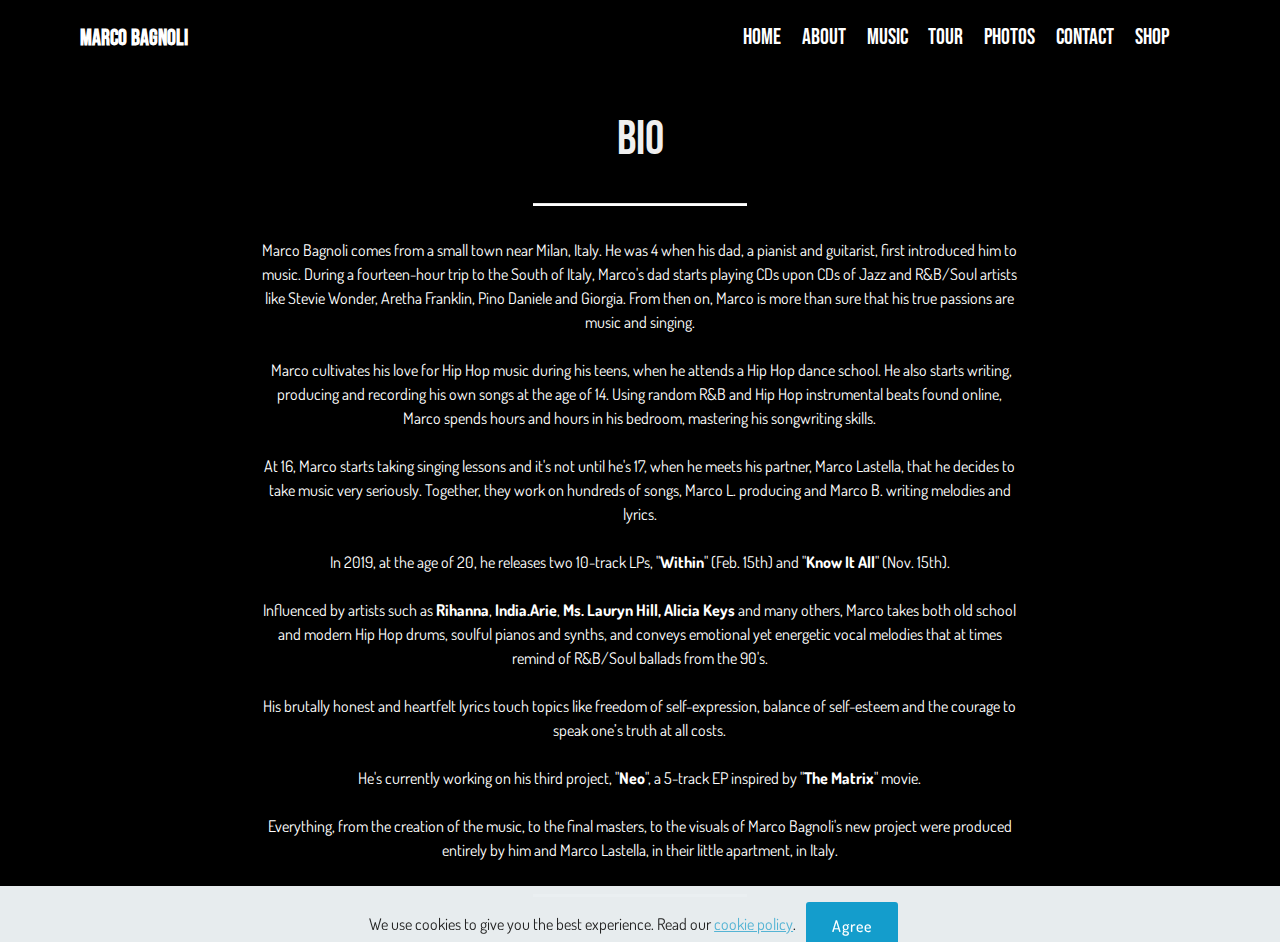
==== commit f833933c: "create github pages" ====
--- a/about.html
+++ b/about.html
@@ -66,7 +66,7 @@
                     <a class="nav-link link text-white display-4" href="index.html">
                         
                         HOME</a>
-                </li><li class="nav-item"><a class="nav-link link text-white display-4" href="page3.html">about</a></li><li class="nav-item"><a class="nav-link link text-white display-4" href="page4.html">music</a></li><li class="nav-item"><a class="nav-link link text-white display-4" href="page7.html">tour</a></li><li class="nav-item"><a class="nav-link link text-white display-4" href="page5.html">photos</a></li><li class="nav-item"><a class="nav-link link text-white display-4" href="page6.html">contact</a></li><li class="nav-item"><a class="nav-link link text-white display-4" href="page8.html">shop</a></li>
+                </li><li class="nav-item"><a class="nav-link link text-white display-4" href="about.html">about</a></li><li class="nav-item"><a class="nav-link link text-white display-4" href="music.html">music</a></li><li class="nav-item"><a class="nav-link link text-white display-4" href="tour.html">tour</a></li><li class="nav-item"><a class="nav-link link text-white display-4" href="photo.html">photos</a></li><li class="nav-item"><a class="nav-link link text-white display-4" href="contact.html">contact</a></li><li class="nav-item"><a class="nav-link link text-white display-4" href="shop.html">shop</a></li>
                 <li class="nav-item">
                     <a class="nav-link link text-white display-4" href="https://mobirise.com">
                         </a>
@@ -76,7 +76,7 @@
     </nav>
 </section>
 
-<section class="engine"><a href="https://mobirise.info/j">website templates</a></section><section once="footers" class="cid-rNeurJ3QUD" id="footer6-1p">
+<section class="engine"><a href="https://mobirise.info/r">free bootstrap templates</a></section><section once="footers" class="cid-rNeurJ3QUD" id="footer6-1p">
 
     
 
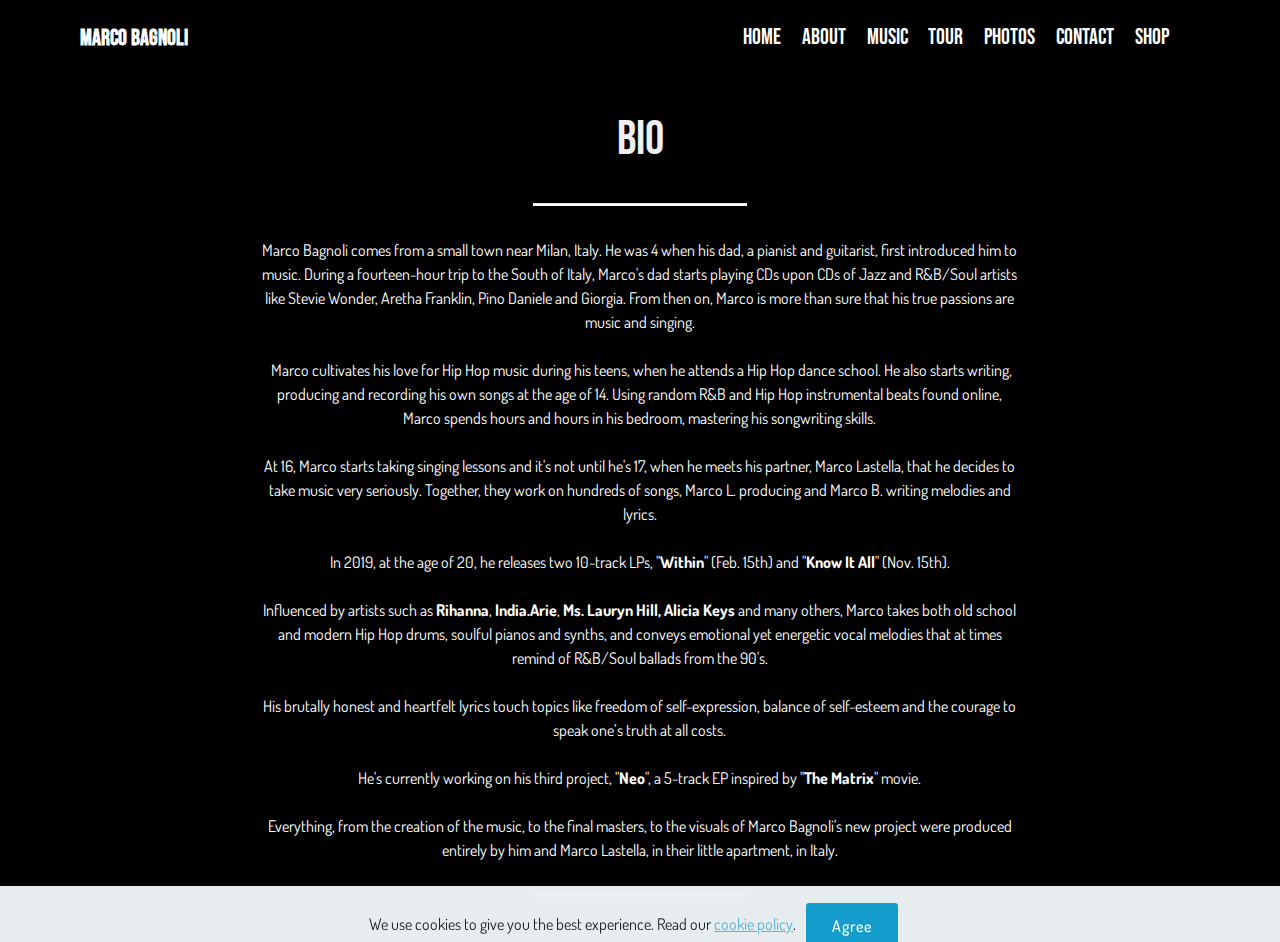
==== commit f423b267: "create github pages" ====
--- a/about.html
+++ b/about.html
@@ -76,7 +76,7 @@
     </nav>
 </section>
 
-<section class="engine"><a href="https://mobirise.info/r">free bootstrap templates</a></section><section once="footers" class="cid-rNeurJ3QUD" id="footer6-1p">
+<section class="engine"><a href="https://mobirise.info/d">website maker</a></section><section once="footers" class="cid-rNeurJ3QUD" id="footer6-1p">
 
     
 
